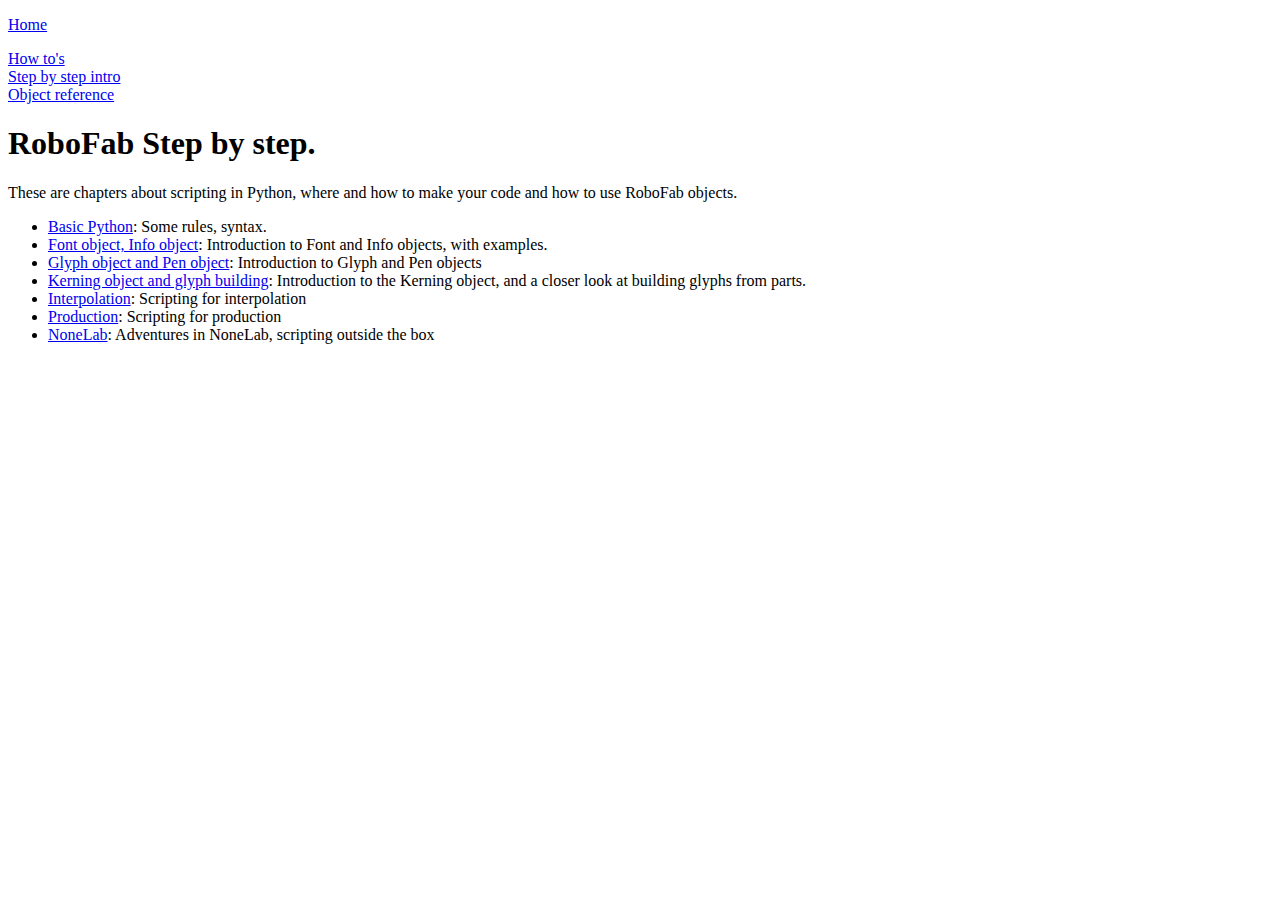
==== index.html @ eac1466f "Initial commit of these files that were part of the Robothon 09 introduction to robofab. It might be" ====
<!DOCTYPE html PUBLIC "-//W3C//DTD XHTML 1.0 Transitional//EN"
"http://www.w3.org/TR/xhtml1/DTD/xhtml1-transitional.dtd"><html xmlns="http://www.w3.org/1999/xhtml"><head><meta http-equiv="Content-Type" content="text/html; charset=utf-8" /><title>
RoboFab: Step by step.
</title>
<link href="../default.css" type="text/css" rel="stylesheet" />
<link href='https://fonts.googleapis.com/css?family=Source+Sans+Pro:400,700' rel='stylesheet' type='text/css'>
</head><body>
<div class="leftcontent">
<p class="menu">
	<a href="../index.html">
		Home
	</a>
	
	
</p>
<p class="menu">
	<a href="../howto/index.html">
		How to's
	</a>
	<br />
	<span class="selected"><a href="index.html">
		Step by step intro
	</a></span>
	<br />
	<a href="../objects/index.html">
		Object reference
	</a>
</p>
</div>
<div class="content">
<h1>
RoboFab Step by step.
</h1>
<p>
	These are chapters about scripting in Python, where and how to make your code and how to use RoboFab objects.
	
	<ul class="bonbon_locallink">
<li><a href="basic.html">Basic Python</a>: Some rules, syntax.</li>
<li>
<a href="robofab_session1.html">Font object, Info object</a>: Introduction to Font and Info objects, with examples.</li>
<li>
<a href="robofab_session2.html">Glyph object and Pen object</a>: Introduction to Glyph and Pen objects</li>
<li>
<a href="robofab_session3.html">Kerning object and glyph building</a>: Introduction to the Kerning object, and a closer look at building glyphs from parts.</li>
<li>
<a href="robofab_session5.html">Interpolation</a>: Scripting for interpolation</li>
<li>
<a href="robofab_session6.html">Production</a>: Scripting for production</li>
<li>
<a href="robofab_session4.html">NoneLab</a>: Adventures in NoneLab, scripting outside the box</li></ul>
</p>
</div>
</body></html>
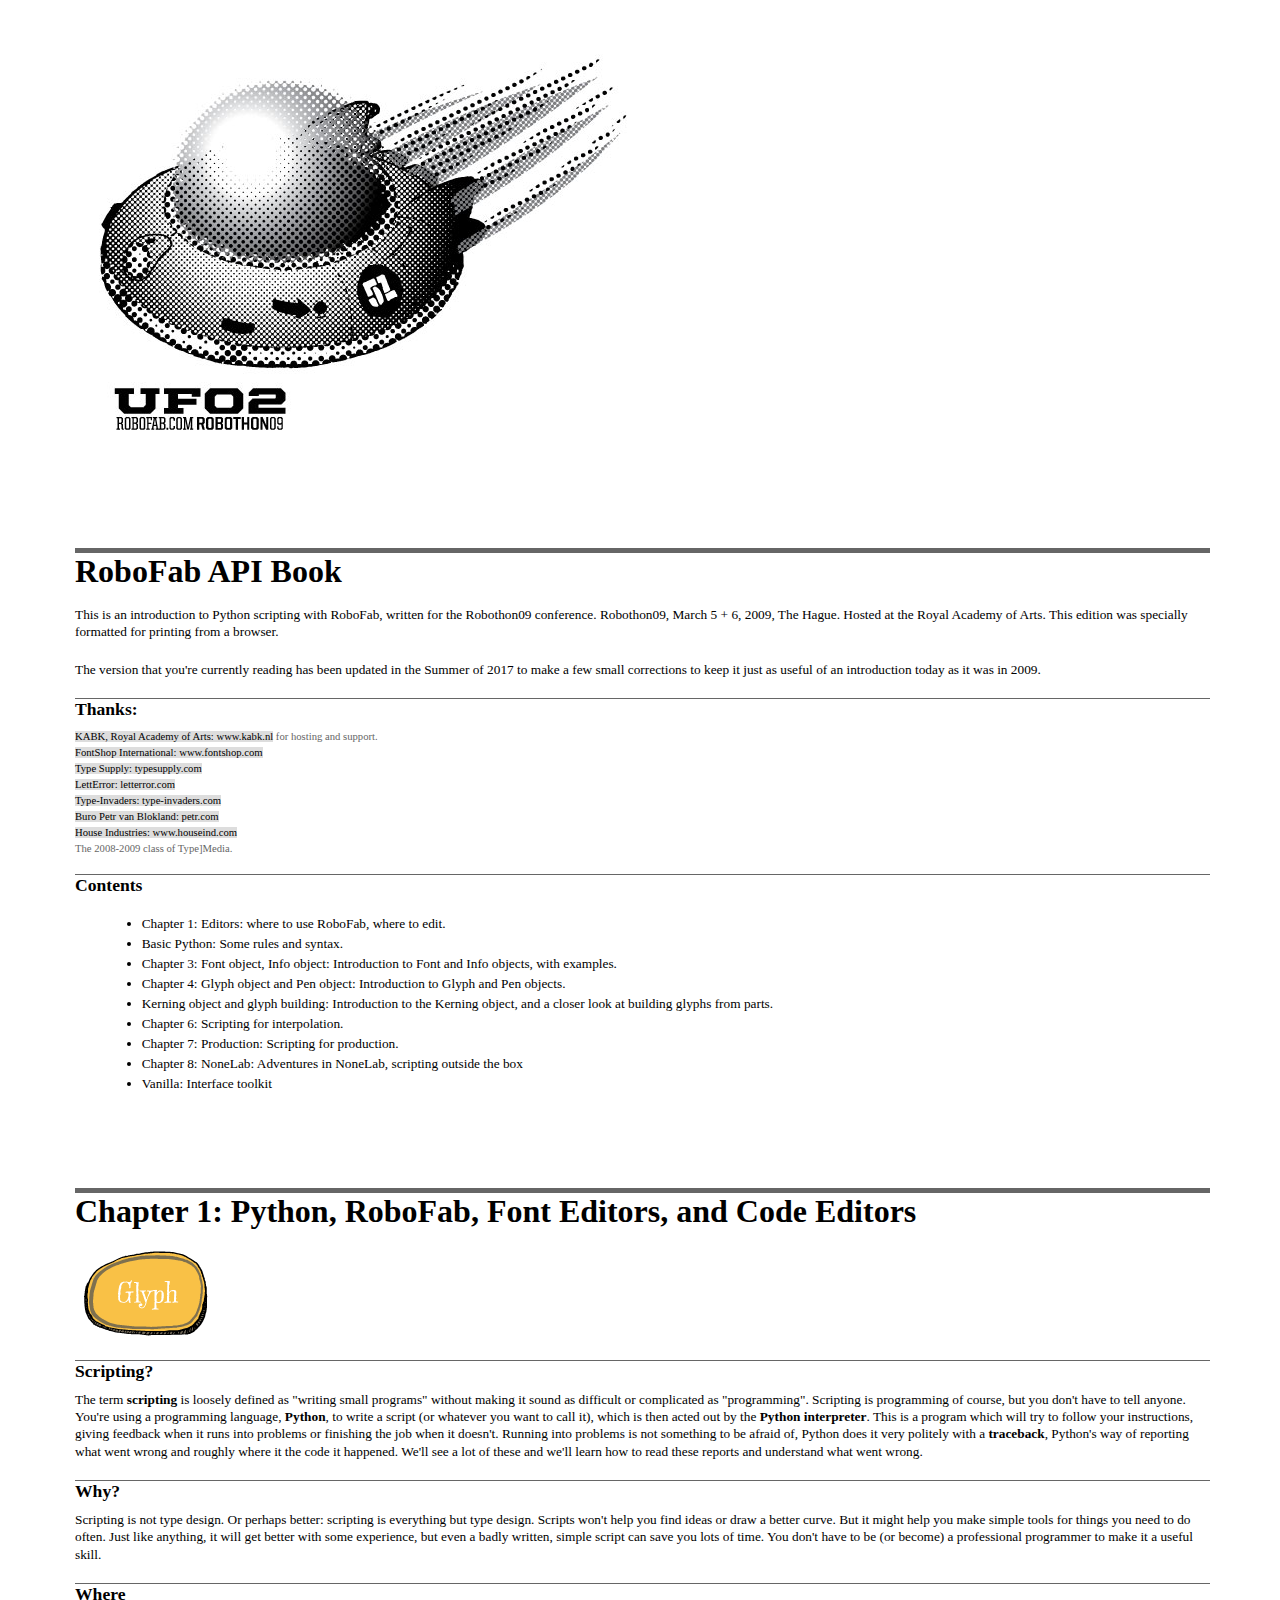
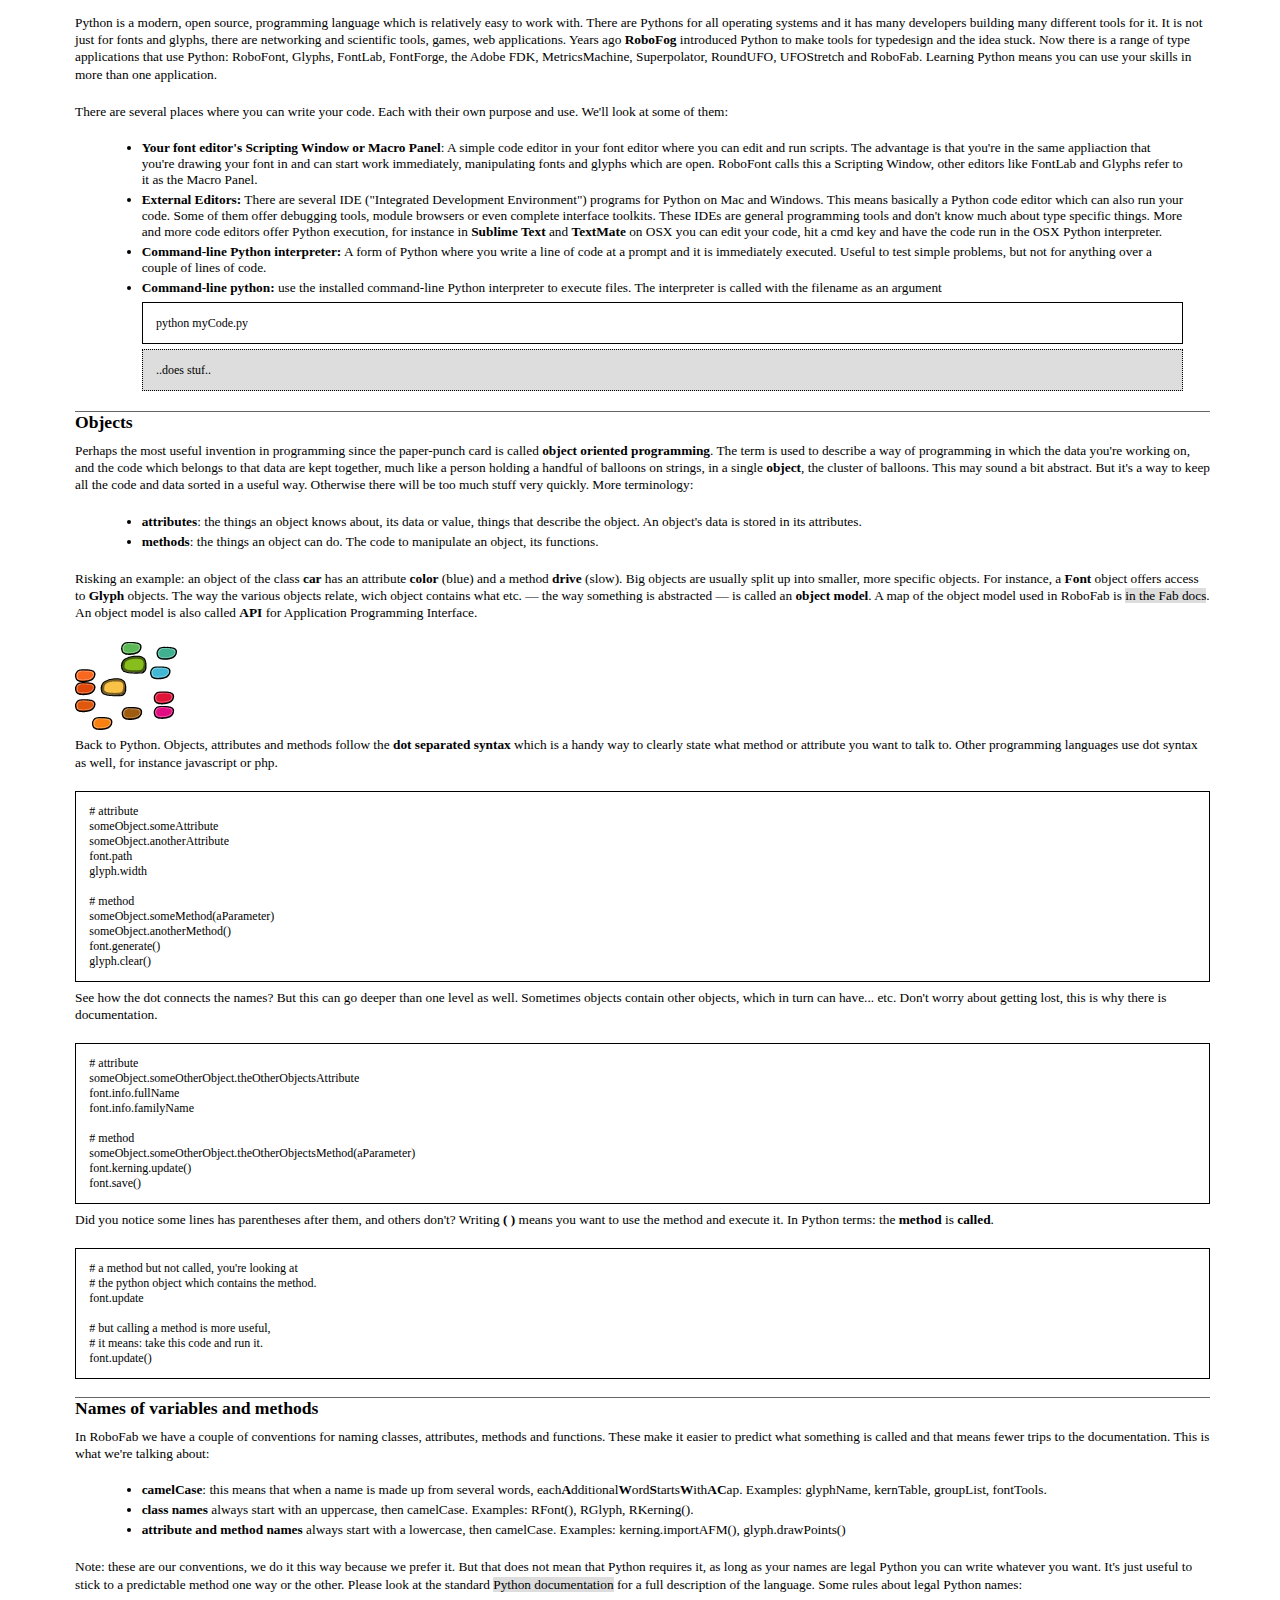
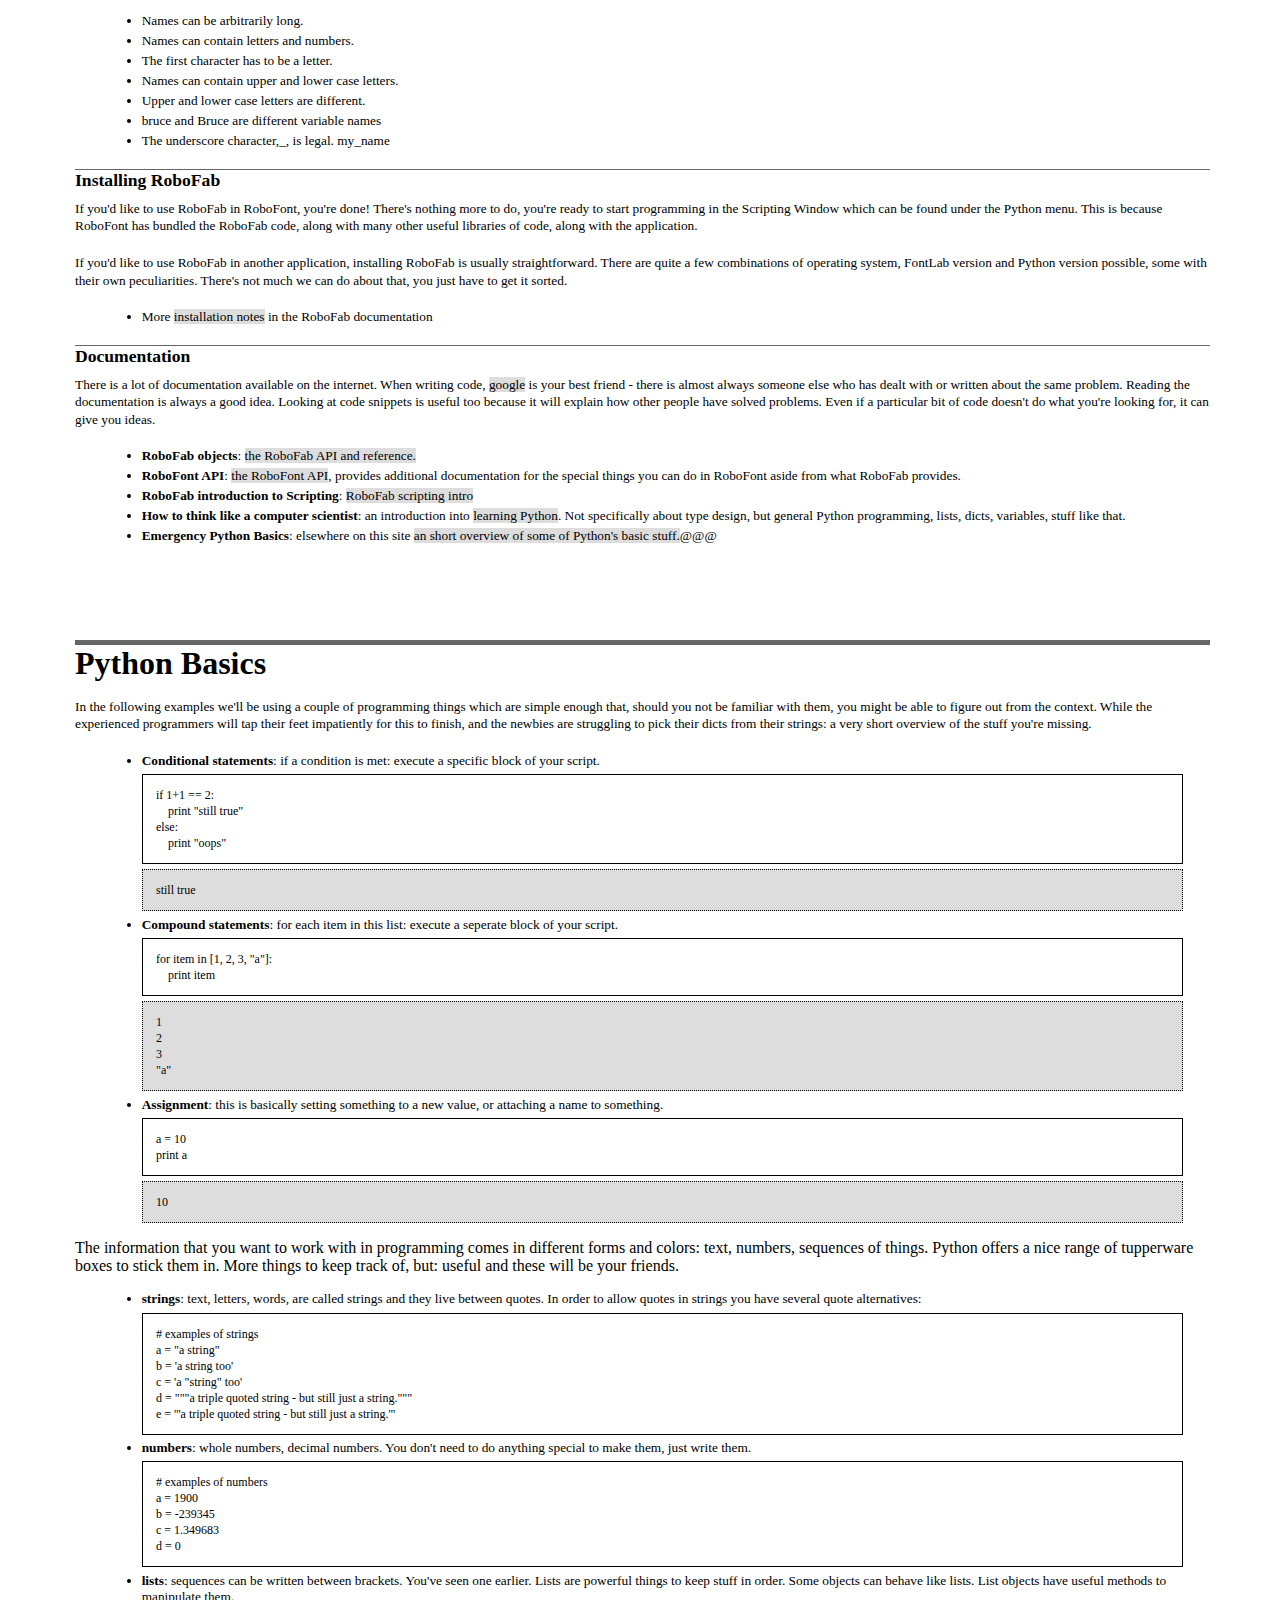
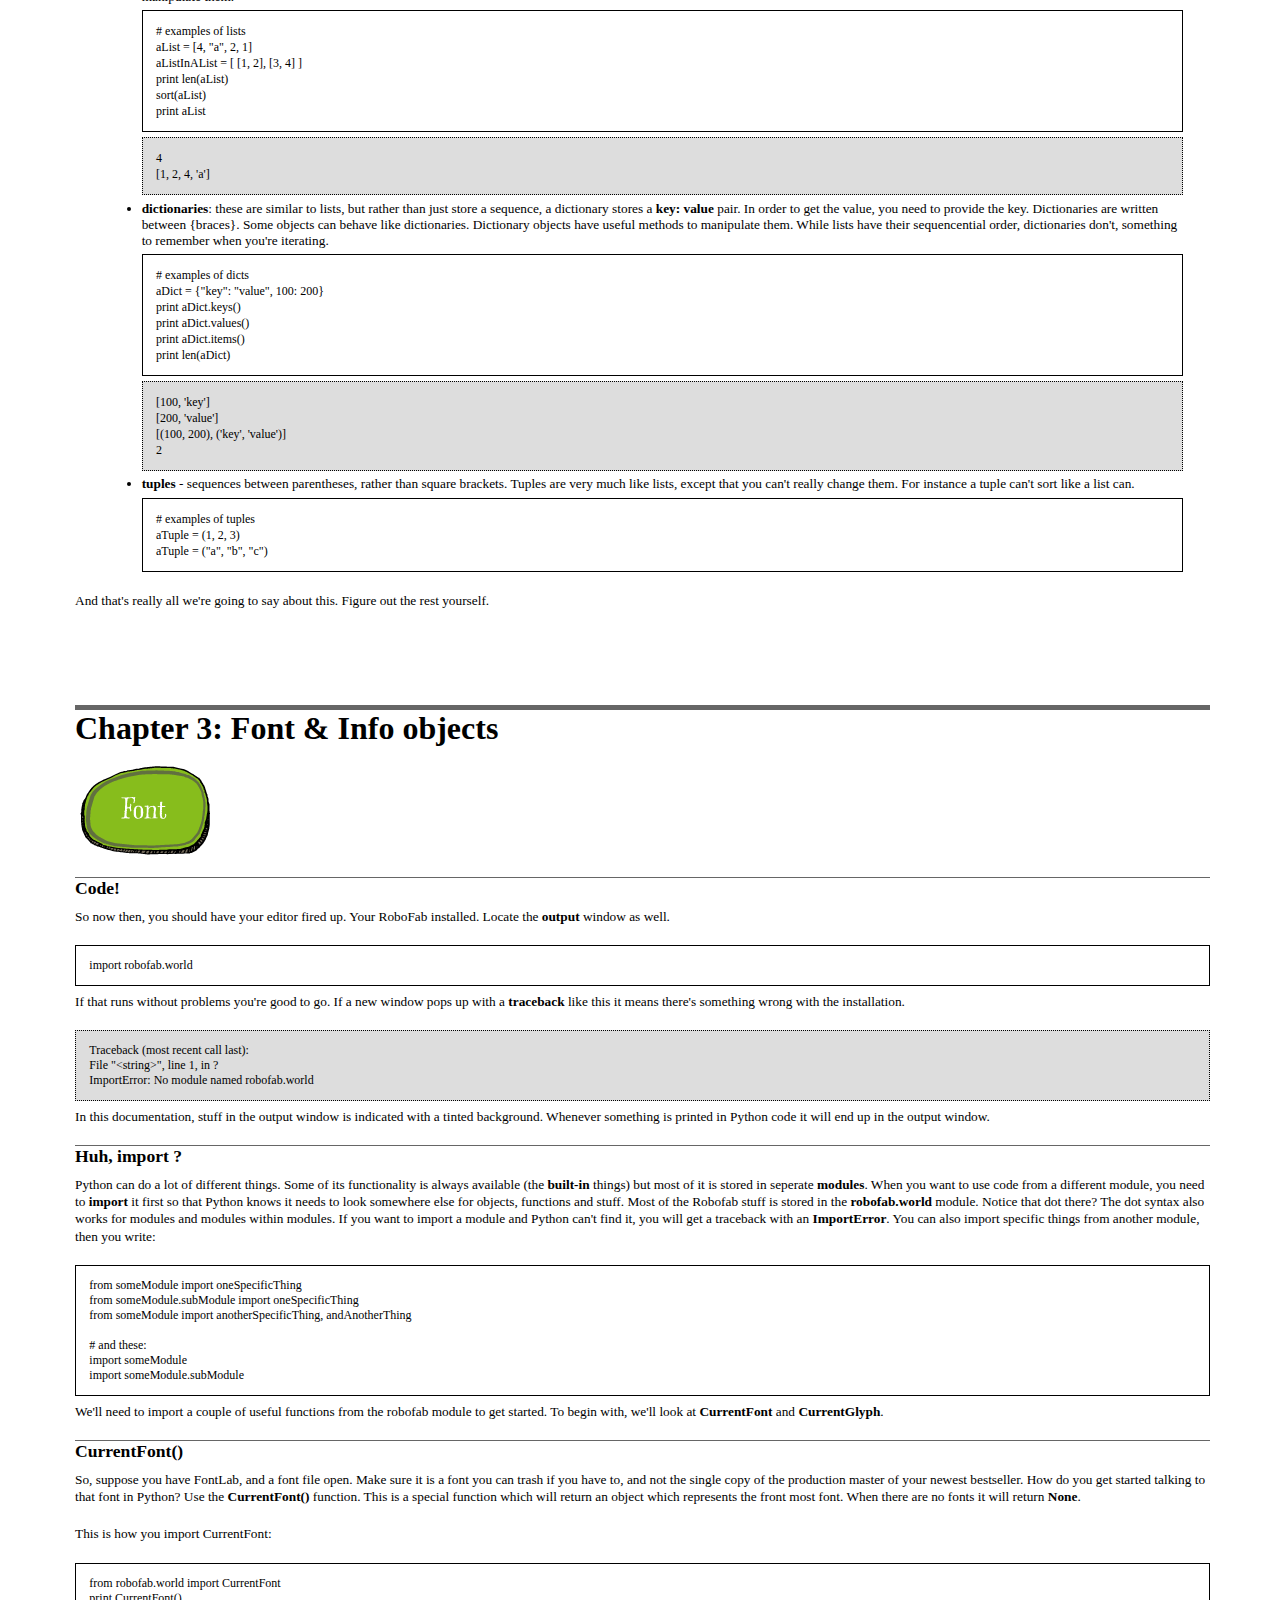
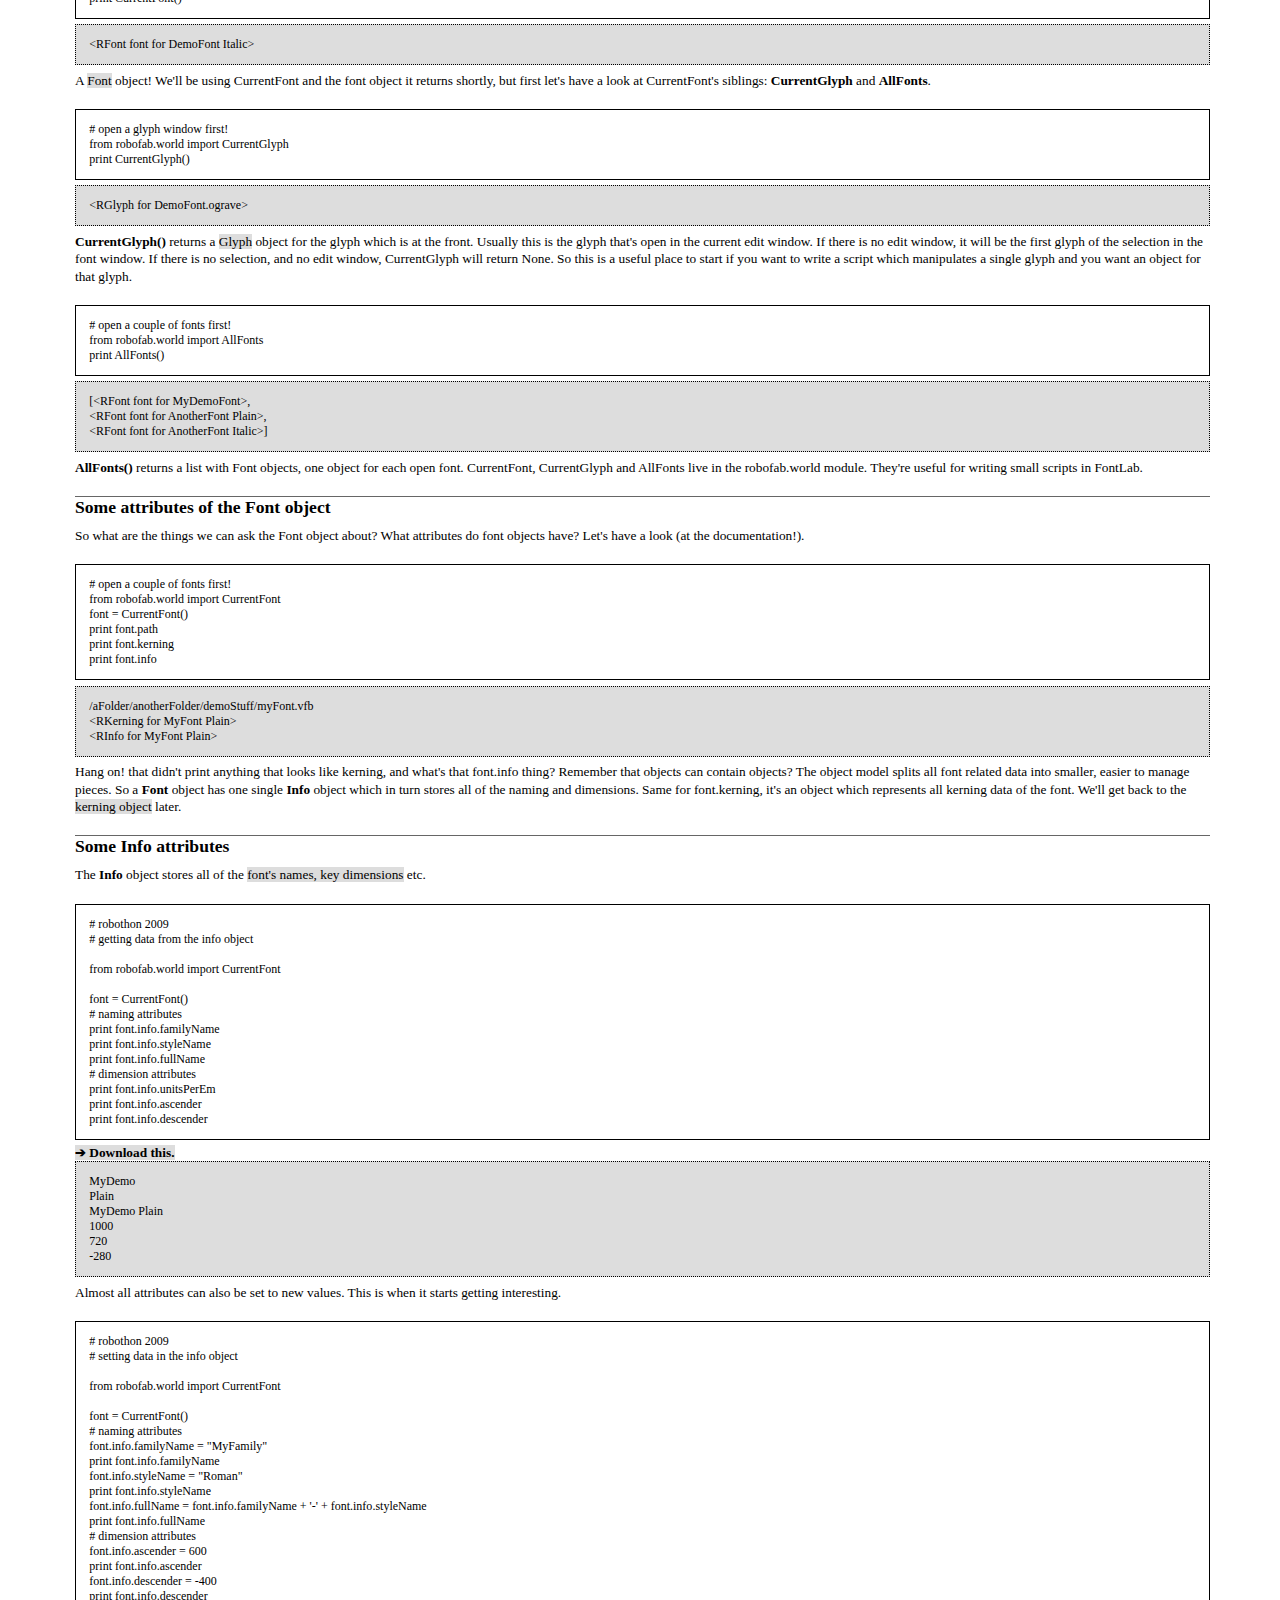
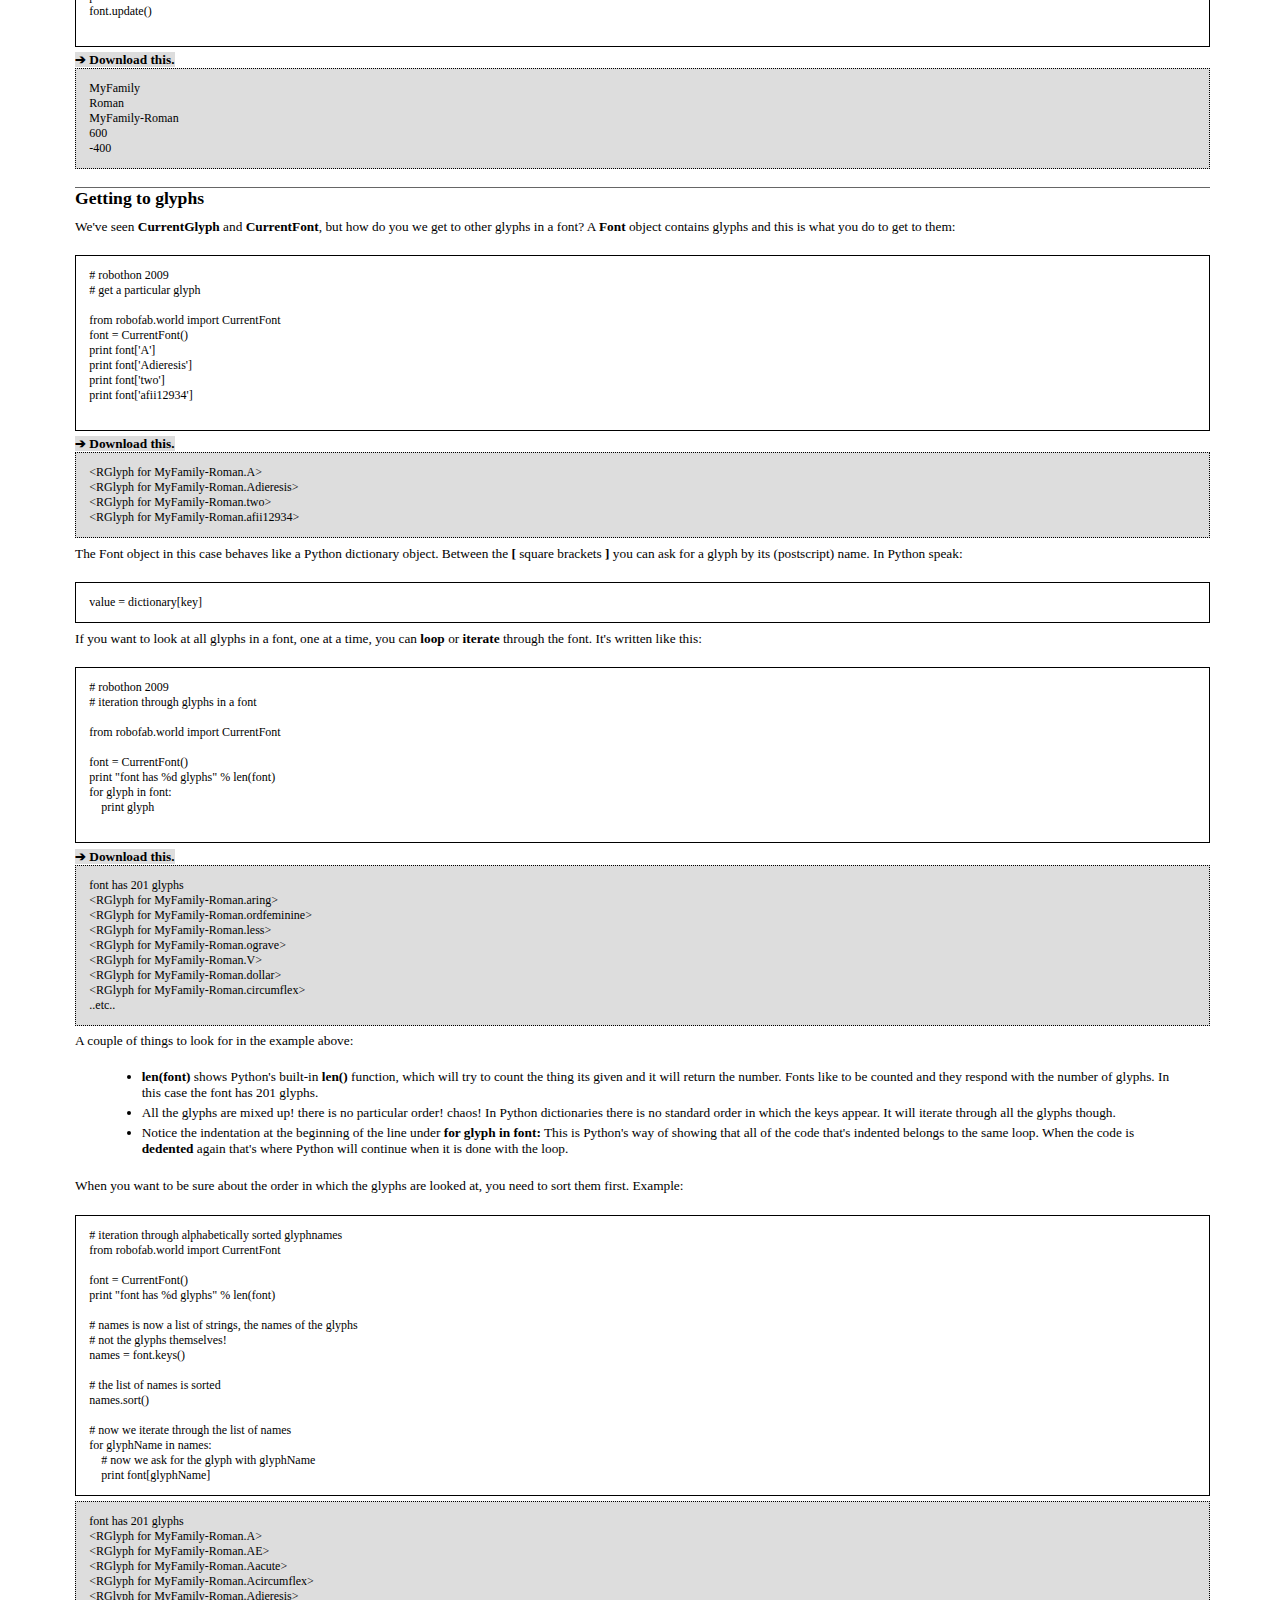
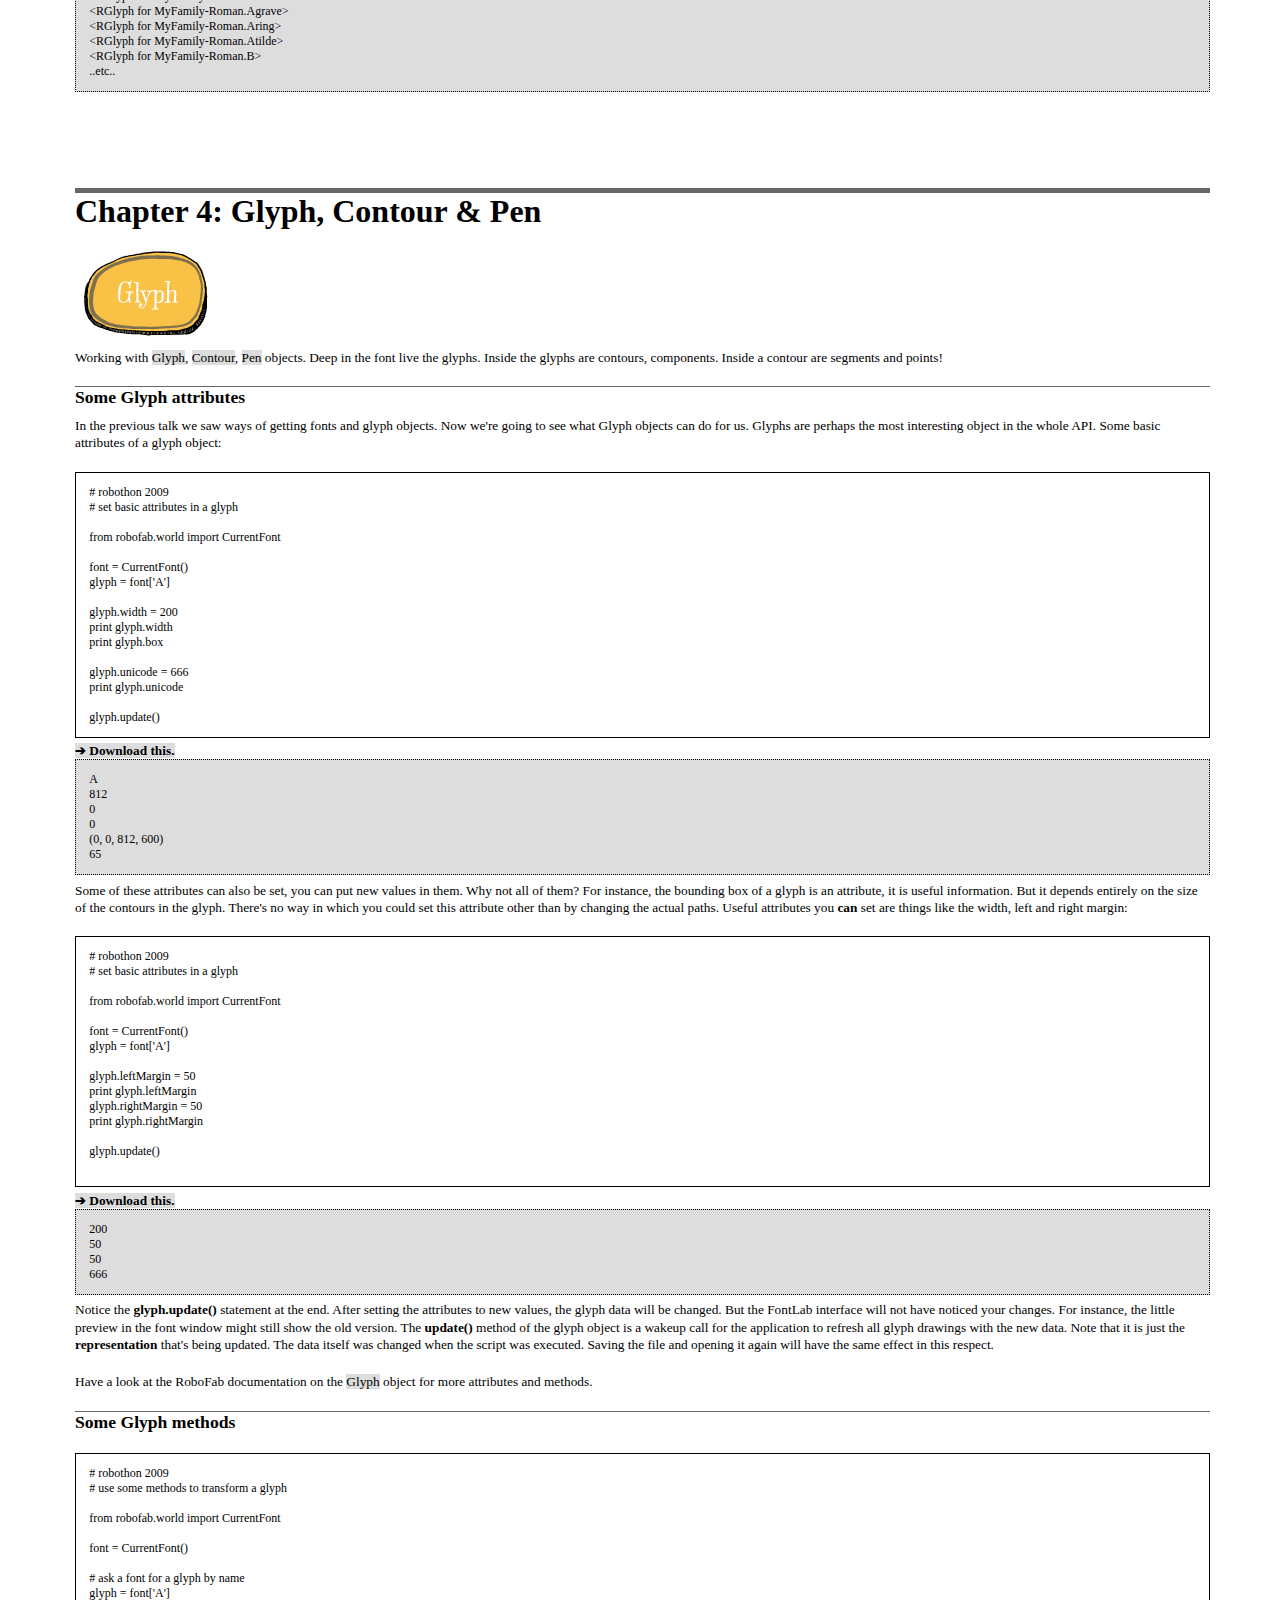
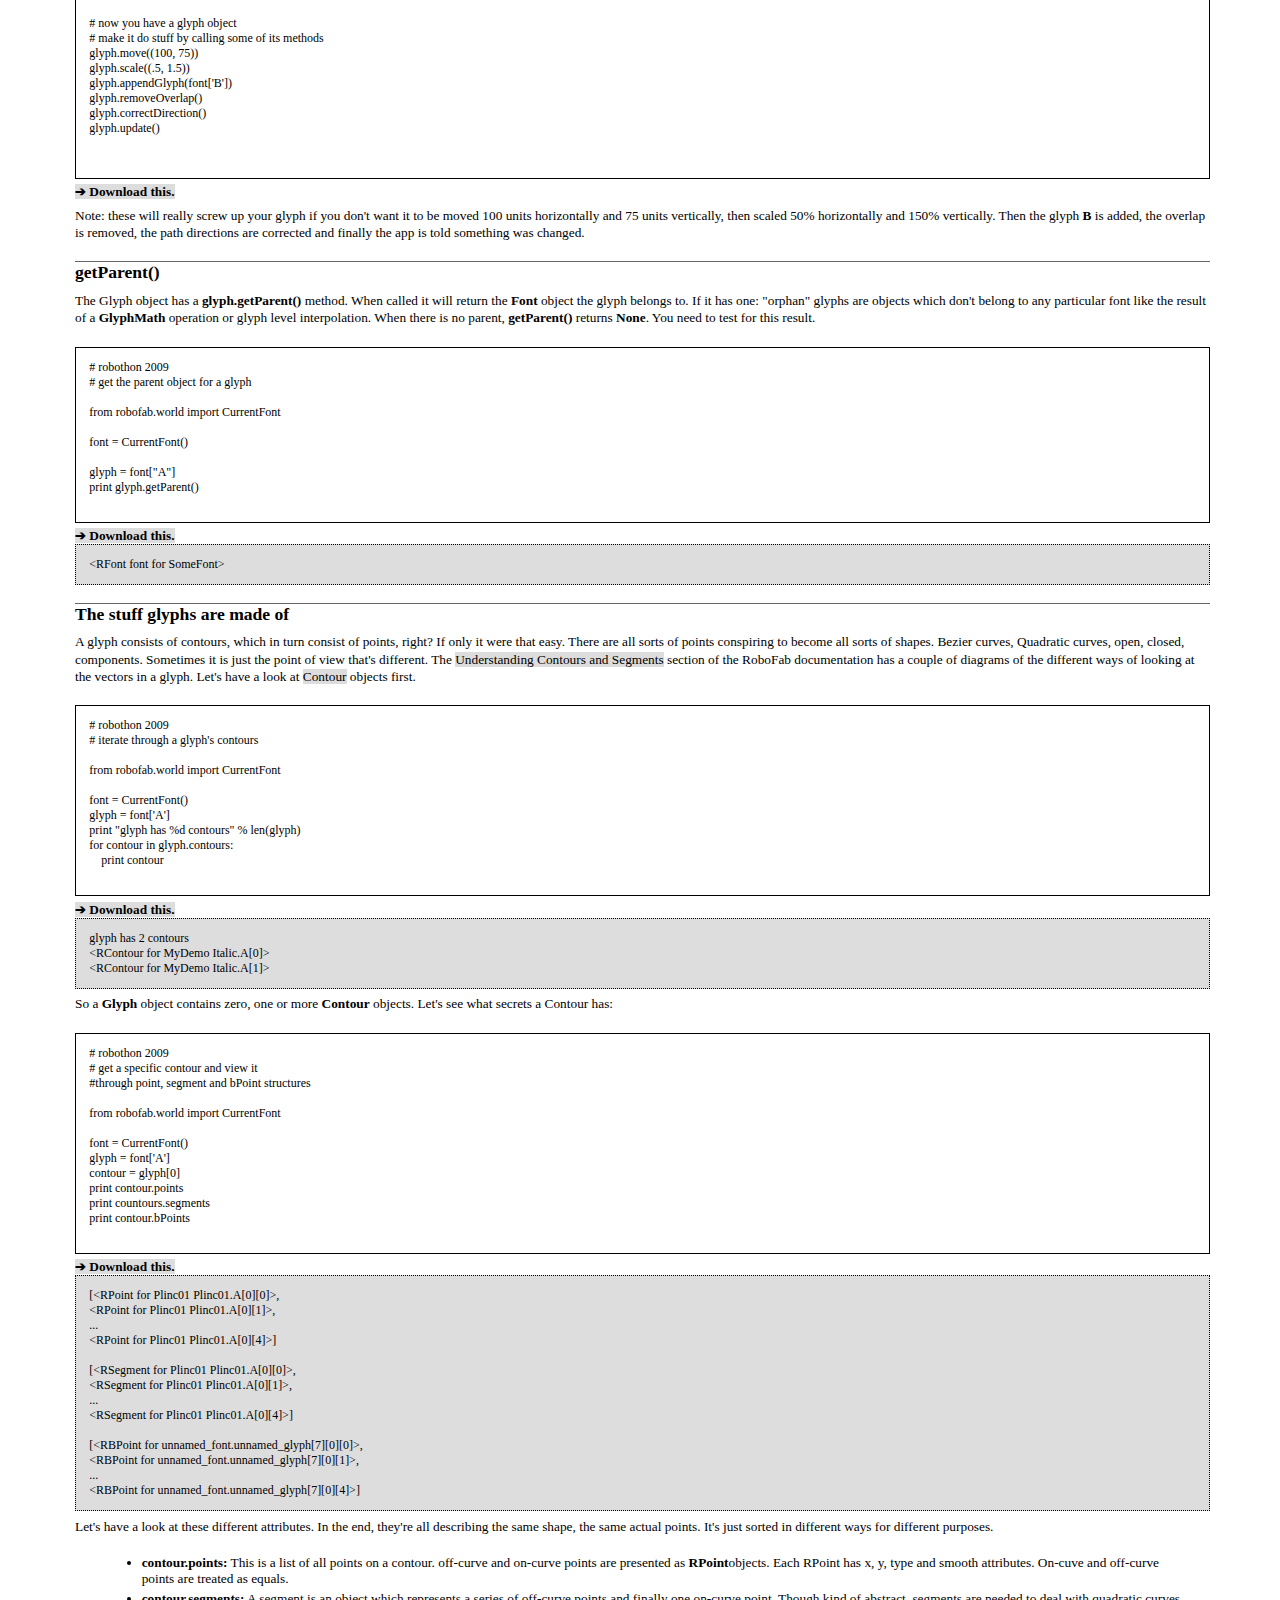
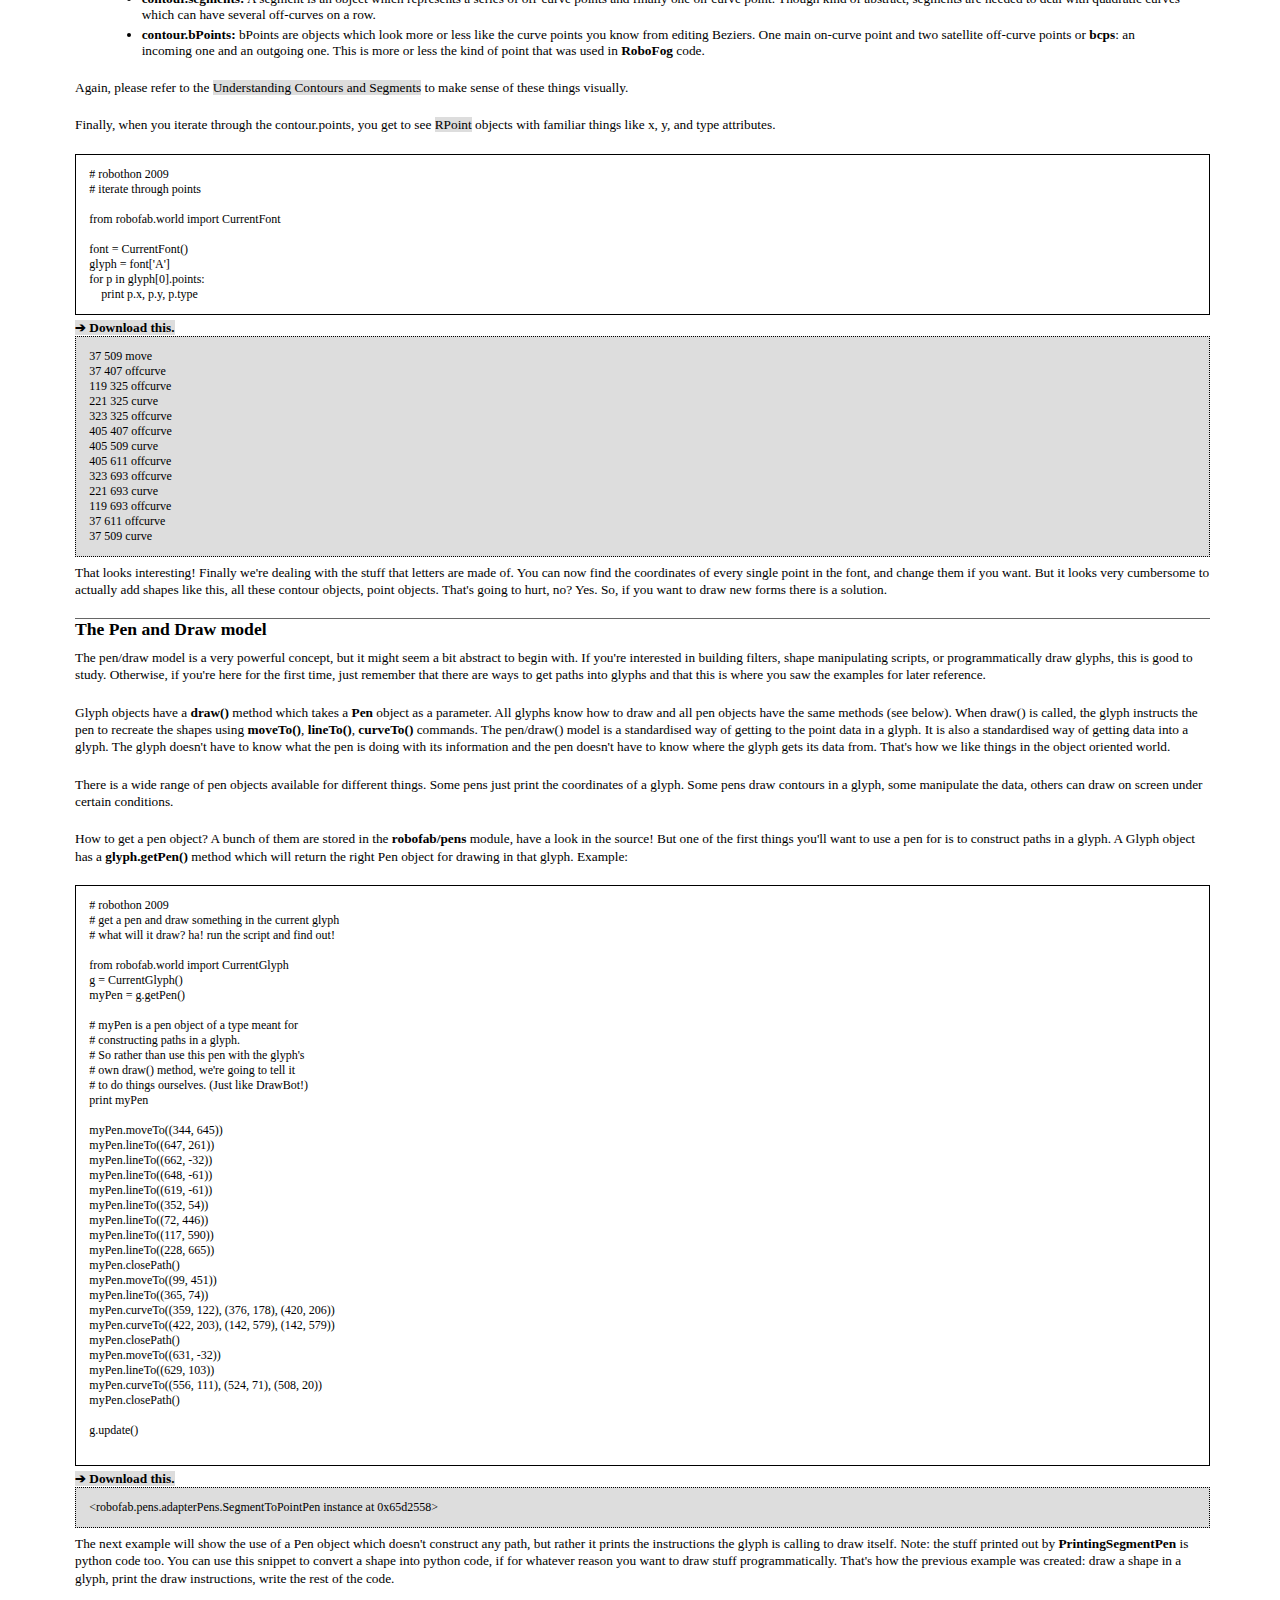
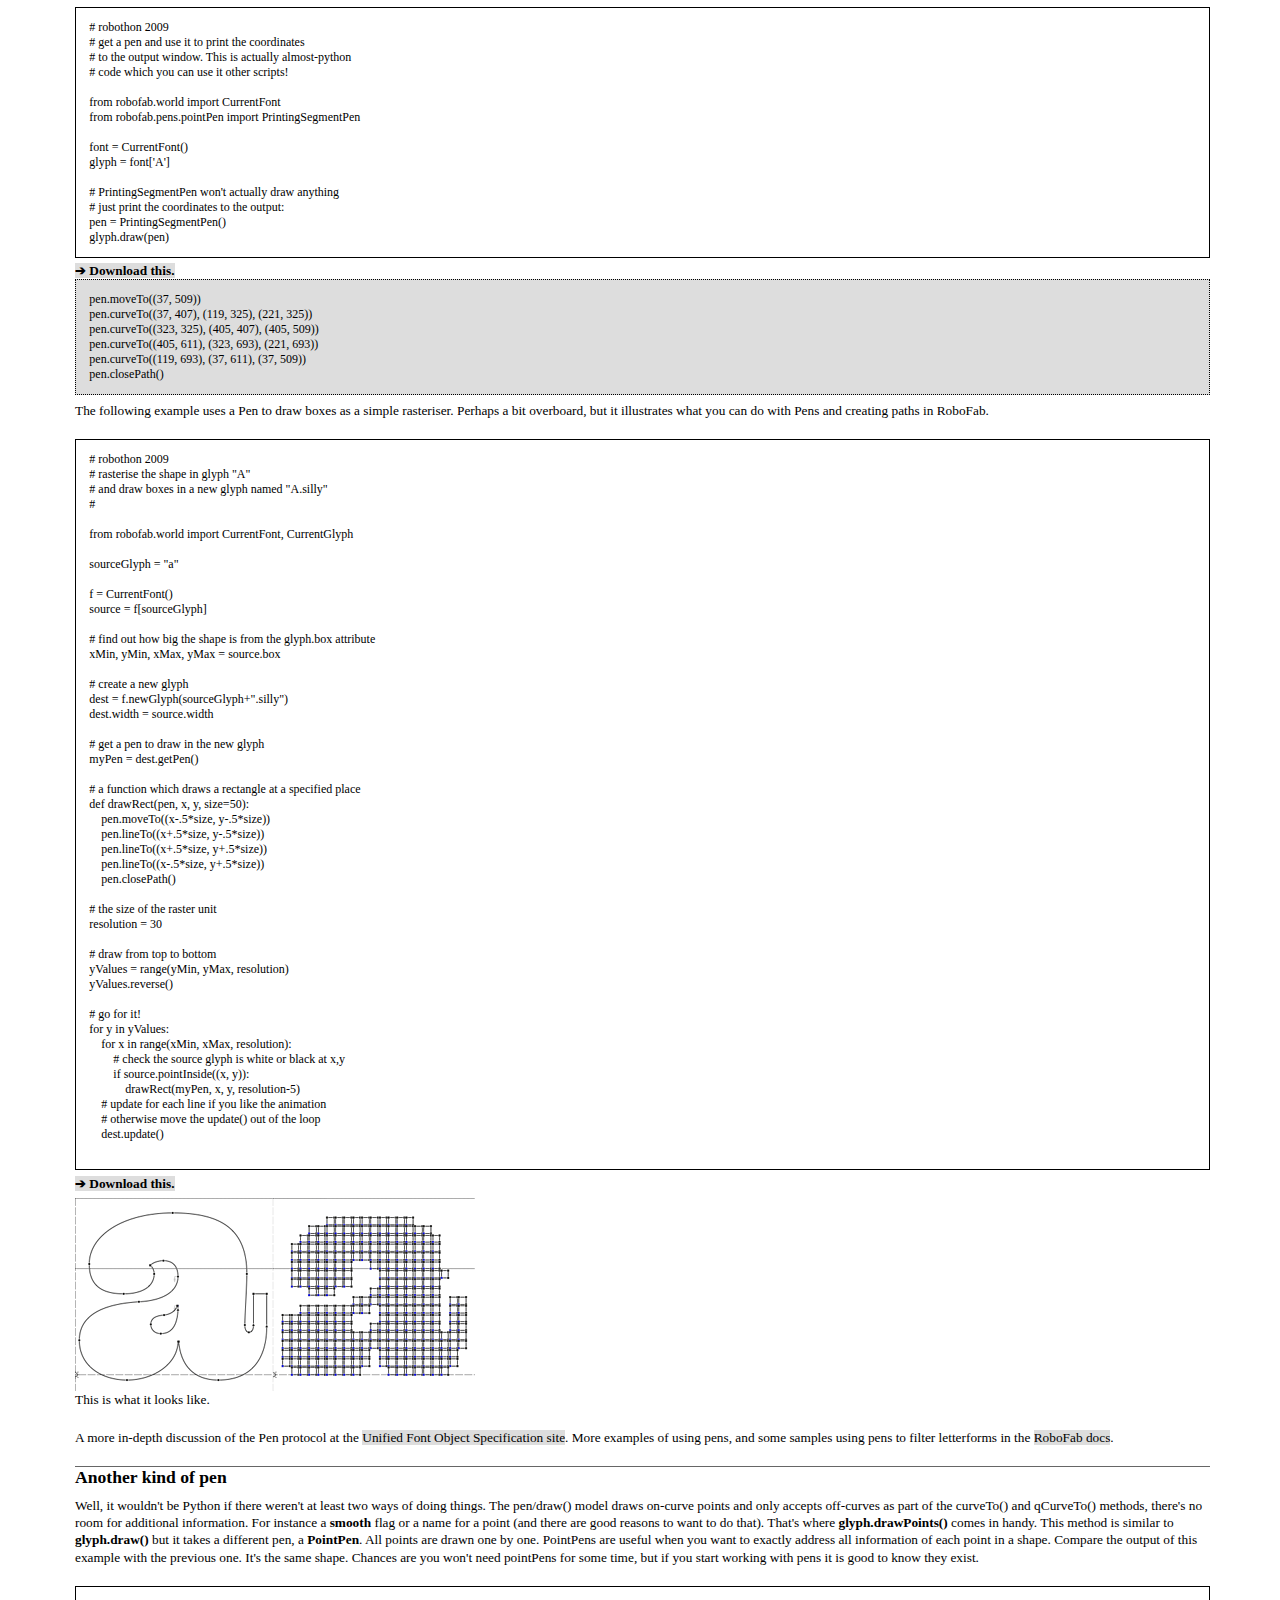
==== commit 89a67d24: "Removing the individual documentation pages, and taking a first pass at making small updates to the " ====
--- a/index.html
+++ b/index.html
@@ -1,53 +1,1975 @@
 <!DOCTYPE html PUBLIC "-//W3C//DTD XHTML 1.0 Transitional//EN"
-"http://www.w3.org/TR/xhtml1/DTD/xhtml1-transitional.dtd"><html xmlns="http://www.w3.org/1999/xhtml"><head><meta http-equiv="Content-Type" content="text/html; charset=utf-8" /><title>
-RoboFab: Step by step.
-</title>
-<link href="../default.css" type="text/css" rel="stylesheet" />
-<link href='https://fonts.googleapis.com/css?family=Source+Sans+Pro:400,700' rel='stylesheet' type='text/css'>
+	"http://www.w3.org/TR/xhtml1/DTD/xhtml1-transitional.dtd"><html xmlns="http://www.w3.org/1999/xhtml"><head><meta http-equiv="Content-Type" content="text/html; charset=utf-8" /><title>
+ 		RoboThonPrintable Matter 
+ 	</title>
+<link href="./css/print.css" type="text/css" rel="stylesheet" />
 </head><body>
-<div class="leftcontent">
-<p class="menu">
-	<a href="../index.html">
-		Home
-	</a>
-	
-	
-</p>
-<p class="menu">
-	<a href="../howto/index.html">
-		How to's
-	</a>
-	<br />
-	<span class="selected"><a href="index.html">
-		Step by step intro
-	</a></span>
-	<br />
-	<a href="../objects/index.html">
-		Object reference
-	</a>
-</p>
-</div>
-<div class="content">
+	
+	
+
+	
+
+	
+	
+	
+	
+
+	<div class="content">
+
+
+		<img src="./img/UFO_print.jpg" alt="robothon09 logo" />
+
+
+
+
+<h1>RoboFab API Book</h1>
+<p>
+This is an introduction to Python scripting with RoboFab, written for the Robothon09 conference. Robothon09, March 5 + 6, 2009, The Hague. Hosted at the Royal Academy of Arts. This edition was specially formatted for printing from a browser.</p>
+
+<p>The version that you're currently reading has been updated in the Summer of 2017 to make a few small corrections to keep it just as useful of an introduction today as it was in 2009.
+</p>
+
+<h2>Thanks:</h2>
+	<p class="small">
+	<a href="http://www.kabk.nl" target="new" title="Koninklijke Academie van Kunsten">KABK, Royal Academy of Arts: www.kabk.nl</a> for hosting and support.
+	<br /><a href="http://www.fontshop.com" target="new" title="FontShop International">FontShop International: www.fontshop.com</a>
+	<br /><a href="http://typesupply.com" target="new" title="Type Supply">Type Supply: typesupply.com</a>
+	<br /><a href="http://letterror.com" target="new" title="LettError">LettError: letterror.com</a>
+	<br /><a href="http://type-invaders.com/" target="new" title="Type-Invaders">Type-Invaders: type-invaders.com</a>
+	<br /><a href="http://xml.petr.com/" target="new" title="Buro Petr van Blokland + Claudia Mens">Buro Petr van Blokland: petr.com</a>
+	<br /><a href="http://www.houseind.com" target="new" title="House Industries">House Industries: www.houseind.com</a>
+
+	<br />The 2008-2009 class of Type]Media.
+
+
+</p>
+
+
+<h2>Contents</h2>
+<p>
+<ul>
+
+<li>Chapter 1: Editors: where to use RoboFab, where to edit.
+</li>
+
+<li>Basic Python: Some rules and syntax.
+</li>
+
+<li>Chapter 3: Font object, Info object: Introduction to Font and Info objects, with examples.
+</li>
+
+<li>Chapter 4: Glyph object and Pen object: Introduction to Glyph and Pen objects.
+</li>
+
+<li>Kerning object and glyph building: Introduction to the Kerning object, and a closer look at building glyphs from parts.
+</li>
+
+<li>Chapter 6: Scripting for interpolation.
+</li>
+
+<li>Chapter 7: Production: Scripting for production.
+</li>
+
+<li>Chapter 8: NoneLab: Adventures in NoneLab, scripting outside the box
+</li>
+
+<li>Vanilla: Interface toolkit
+</li>
+
+
+</ul>
+</p>
+
+
+
+	
+	
+
+	
+
+		<h1>
+			Chapter 1: Python, RoboFab, Font Editors, and Code Editors
+		</h1>
+		
+		
+				<img src="./img/ondrawmodel_17.gif" width="140" height="96" />
+
+
+	<h2>Scripting?</h2>
+
+		
+		<p>
+The term <strong>scripting</strong> is loosely defined as "writing small programs" without making it sound as difficult or complicated as "programming". Scripting is programming of course, but you don't have to tell anyone. You're using a programming language, <strong>Python</strong>, to write a script (or whatever you want to call it), which is then acted out by the <strong>Python interpreter</strong>. This is a program which will try to follow your instructions, giving feedback when it runs into problems or finishing the job when it doesn't. Running into problems is not something to be afraid of, Python does it very politely with a <strong>traceback</strong>, Python's way of reporting what went wrong and roughly where it the code it happened. We'll see a lot of these and we'll learn how to read these reports and understand what went wrong.
+		</p>
+	
+	<h2>Why?</h2>
+	
+	<p>
+Scripting is not type design. Or perhaps better: scripting is everything but type design. Scripts won't help you find ideas or draw a better curve. But it might help you make simple tools for things you need to do often. Just like anything, it will get better with some experience, but even a badly written, simple script can save you lots of time. You don't have to be (or become) a professional programmer to make it a useful skill.
+
+	</p>	
+
+
+
+	<h2>Where</h2>
+	
+	<p>
+	Python is a modern, open source, programming language which is relatively easy to work with. There are Pythons for all operating systems and it has many developers building many different tools for it. It is not just for fonts and glyphs, there are networking and scientific tools, games, web applications. Years ago <strong>RoboFog</strong> introduced Python to make tools for typedesign and the idea stuck. Now there is a range of type applications that use Python: RoboFont, Glyphs, FontLab, FontForge, the Adobe FDK, MetricsMachine, Superpolator, RoundUFO, UFOStretch and RoboFab. Learning Python means you can use your skills in more than one application.
+	</p>	
+	
+	
+	<p>
+There are several places where you can write your code.  Each with their own purpose and use. We'll look at some of them:
+
+<ul>
+
+<li><strong>Your font editor's Scripting Window or Macro Panel</strong>: A simple code editor in your font editor where you can edit and run scripts. The advantage is that you're in the same appliaction that you're drawing your font in and can start work immediately, manipulating fonts and glyphs which are open. RoboFont calls this a Scripting Window, other editors like FontLab and Glyphs refer to it as the Macro Panel.</li>
+
+<li><strong>External Editors:</strong> There are several IDE ("Integrated Development Environment") programs for Python on Mac and Windows. This means basically a Python code editor which can also run your code. Some of them offer debugging tools, module browsers or even complete interface toolkits. These IDEs are general programming tools and don't know much about type specific things. More and more code editors offer Python execution, for instance in <strong>Sublime Text</strong> and <strong>TextMate</strong> on OSX you can edit your code, hit a cmd key and have the code run in the OSX Python interpreter.</li>
+
+<li><strong>Command-line Python interpreter:</strong> A form of Python where you write a line of code at a prompt and it is immediately executed. Useful to test simple problems, but not for anything over a couple of lines of code.</li>
+
+<li><strong>Command-line python:</strong> use the installed command-line Python interpreter to execute files. The interpreter is called with the filename as an argument
+
+<div class="pythonsource"><pre><span class="py_key">python</span> <span class="py_key">myCode</span>.<span class="py_key">py</span></pre></div>
+<div class="pythonoutput"><pre>..<span class="py_key">does</span> <span class="py_key">stuf</span>..</pre></div>
+
+</li>
+
+</ul>
+
+
+	</p>	
+
+
+
+<h2>Objects</h2>
+<p>
+Perhaps the most useful invention in programming since the paper-punch card is called <strong>object oriented programming</strong>. The term is used to describe a way of programming in which the data you're working on, and the code which belongs to that data are kept together, much like a person holding a handful of balloons on strings, in a single <strong>object</strong>, the cluster of balloons. This may sound a bit abstract. But it's a way to keep all the code and data sorted in a useful way. Otherwise there will be too much stuff very quickly. More terminology: 
+
+<ul>
+
+<li><strong>attributes</strong>: the things an object knows about, its data or value, things that describe the object. An object's data is stored in its attributes.</li>
+
+<li><strong>methods</strong>: the things an object can do. The code to manipulate an object, its functions.</li>
+
+</ul>
+</p>
+
+<p>
+Risking an example: an object of the class <strong>car</strong> has an attribute <strong>color</strong> (blue) and a method <strong>drive</strong> (slow). Big objects are usually split up into smaller, more specific objects. For instance, a <strong>Font</strong> object offers access to <strong>Glyph</strong> objects. The way the various objects relate, wich object contains what etc. — the way something is abstracted — is called an <strong>object model</strong>. A map of the object model used in RoboFab is <a href="http://www.robofab.com/objects/model.html" class="reference" target="new">in the Fab docs</a>. An object model is also called <strong>API</strong> for Application Programming Interface.
+
+
+
+</p>
+
+<img src="./img/logo.gif" alt="" border="0" width="102" height="88" />
+
+<p>
+Back to Python. Objects, attributes and methods follow the <strong>dot separated syntax</strong> which is a handy way to clearly state what method or attribute you want to talk to. Other programming languages use dot syntax as well, for instance javascript or php.
+</p>
+
+<div class="pythonsource"><pre># attribute<br><span class="py_key">someObject</span>.<span class="py_key">someAttribute</span><br><span class="py_key">someObject</span>.<span class="py_key">anotherAttribute</span><br><span class="py_key">font</span>.<span class="py_key">path</span><br><span class="py_key">glyph</span>.<span class="py_key">width</span><br> <br># method<br><span class="py_key">someObject</span>.<span class="py_key">someMethod</span>(<span class="py_key">aParameter</span>)<br><span class="py_key">someObject</span>.<span class="py_key">anotherMethod</span>()<br><span class="py_key">font</span>.<span class="py_key">generate</span>()<br><span class="py_key">glyph</span>.<span class="py_key">clear</span>()</pre></div>
+
+<p>
+See how the dot connects the names? But this can go deeper than one level as well. Sometimes objects contain other objects, which in turn can have... etc. Don't worry about getting lost, this is why there is documentation.
+</p>
+
+<div class="pythonsource"><pre># attribute<br><span class="py_key">someObject</span>.<span class="py_key">someOtherObject</span>.<span class="py_key">theOtherObjectsAttribute</span><br><span class="py_key">font</span>.<span class="py_key">info</span>.<span class="py_key">fullName</span><br><span class="py_key">font</span>.<span class="py_key">info</span>.<span class="py_key">familyName</span><br> <br># method<br><span class="py_key">someObject</span>.<span class="py_key">someOtherObject</span>.<span class="py_key">theOtherObjectsMethod</span>(<span class="py_key">aParameter</span>)<br><span class="py_key">font</span>.<span class="py_key">kerning</span>.<span class="py_key">update</span>()<br><span class="py_key">font</span>.<span class="py_key">save</span>()</pre></div>
+
+<p>
+Did you notice some lines has parentheses after them, and others don't? Writing <strong>( )</strong> means you want to use the method and execute it. In Python terms: the <strong>method</strong> is <strong>called</strong>.
+</p>
+
+<div class="pythonsource"><pre># a method but not called, you're looking at<br># the python object which contains the method.<br><span class="py_key">font</span>.<span class="py_key">update</span><br> <br># but calling a method is more useful,<br># it means: take this code and run it.<br><span class="py_key">font</span>.<span class="py_key">update</span>()</pre></div>
+
+
+<h2>Names of variables and methods</h2>
+<p>
+In RoboFab we have a couple of conventions for naming classes, attributes, methods and functions. These make it easier to predict what something is called and that means fewer trips to the documentation. This is what we're talking about:
+
+<ul>
+<li><strong>camelCase</strong>: this means that when a name is made up from several words, each<strong>A</strong>dditional<strong>W</strong>ord<strong>S</strong>tarts<strong>W</strong>ith<strong>AC</strong>ap. Examples: glyphName, kernTable, groupList, fontTools.
+
+</li>
+
+<li><strong>class names</strong> always start with an uppercase, then camelCase. Examples: RFont(), RGlyph, RKerning().
+</li>
+
+<li><strong>attribute and method names</strong> always start with a lowercase, then camelCase. Examples: kerning.importAFM(), glyph.drawPoints()
+</li>
+
+</ul>
+</p>
+
+<p>Note: these are our conventions, we do it this way because we prefer it. But that does not mean that Python requires it, as long as your names are legal Python you can write whatever you want. It's just useful to stick to a predictable method one way or the other. Please look at the standard <a href="http://www.python.org/doc/" class="reference" target="docs">Python documentation</a> for a full description of the language. Some rules about legal Python names:
+
+<ul>
+<li>Names can be arbitrarily long.</li>
+<li>Names can contain letters and numbers.</li>
+<li>The first character has to be a letter.</li>
+<li>Names can contain upper and lower case letters.</li>
+<li>Upper and lower case letters are different.</li>
+<li>bruce and Bruce are different variable names</li>
+<li>The underscore character,_, is legal. my_name</li>
+
+</ul>
+
+
+
+</p>
+
+
+<h2>Installing RoboFab</h2>
+<p>
+If you'd like to use RoboFab in RoboFont, you're done! There's nothing more to do, you're ready to start programming in the Scripting Window which can be found under the Python menu. This is because RoboFont has bundled the RoboFab code, along with many other useful libraries of code, along with the application.</p>
+    
+<p>If you'd like to use RoboFab in another application, installing RoboFab is usually straightforward. There are quite a few combinations of operating system, FontLab version and Python version possible, some with their own peculiarities. There's not much we can do about that, you just have to get it sorted.
+
+
+<ul>
+
+<li>
+More <a href="http://robofab.com/install.html" class="reference" target="docs">installation notes</a> in the RoboFab documentation
+</li>
+
+</ul>
+
+</p>
+
+
+<h2>Documentation</h2>
+
+<p>
+
+There is a lot of documentation available on the internet. When writing code, <a href="https://www.google.com/search?rls=en&site=webhp&source=hp&q=python+robofab" target="docs">google</a> is your best friend - there is almost always someone else who has dealt with or written about the same problem. Reading the documentation is always a good idea. Looking at code snippets is useful too because it will explain how other people have solved problems. Even if a particular bit of code doesn't do what you're looking for, it can give you ideas.
+
+<ul>
+<li><strong>RoboFab objects</strong>: <a href="http://robofab.com/objects/index.html" class="reference" target="docs">the RoboFab API and reference.</a></li>
+
+<li><strong>RoboFont API</strong>: <a href="http://doc.robofont.com/api/" class="reference" target="docs">the RoboFont API</a>, provides additional documentation for the special things you can do in RoboFont aside from what RoboFab provides.</li>
+
+<li>
+<strong>RoboFab introduction to Scripting</strong>: <a href="http://robofab.com/howto/scripting.html" class="reference" target="docs">RoboFab scripting intro</a>
+</li>
+
+<li><strong>How to think like a computer scientist</strong>: an introduction into <a href="http://openbookproject.net/thinkcs/python/english3e/" class="reference" target="docs">learning Python</a>. Not specifically about type design, but general Python programming, lists, dicts, variables, stuff like that.
+</li>
+
+<li><strong>Emergency Python Basics</strong>: elsewhere on this site <a href="../talks/basic.html" class="reference" target="docs"> an short overview of some of Python's basic stuff.</a>@@@
+</li>
+
+</ul>
+
+</p>
+
+
+
+
+	
+	
+	
+	
+
+
+
+		<h1>
+		Python Basics
+		</h1>
+
+<p>
+In the following examples we'll be using a couple of programming things which are simple enough that, should you not be familiar with them, you might be able to figure out from the context. While the experienced programmers will tap their feet impatiently for this to finish, and the newbies are struggling to pick their dicts from their strings: a very short overview of the stuff you're missing.
+
+<ul>
+<li>
+<strong>Conditional statements</strong>: if a condition is met: execute a specific block of your script.
+
+<div class="pythonsource"><pre><span class="py_res">if</span> <span class="py_num">1</span>+<span class="py_num">1</span> == <span class="py_num">2</span>:<br>&nbsp; &nbsp; <span class="py_res">print</span> <span class="py_str">"still true"</span><br><span class="py_res">else</span>:<br>&nbsp; &nbsp; <span class="py_res">print</span> <span class="py_str">"oops"</span></pre></div>
+
+<div class="pythonoutput"><pre><span class="py_key">still</span> <span class="py_key">true</span></pre></div>
+</li>
+
+
+<li>
+<strong>Compound statements</strong>: for each item in this list: execute a seperate block of your script.
+
+<div class="pythonsource"><pre><span class="py_res">for</span> <span class="py_key">item</span> <span class="py_res">in</span> [<span class="py_num">1</span>, <span class="py_num">2</span>, <span class="py_num">3</span>, <span class="py_str">"a"</span>]:<br>&nbsp; &nbsp; <span class="py_res">print</span> <span class="py_key">item</span></pre></div>
+
+<div class="pythonoutput"><pre><span class="py_num">1</span><br><span class="py_num">2</span><br><span class="py_num">3</span><br><span class="py_str">"a"</span></pre></div>
+
+	
+</li>
+
+<li><strong>Assignment</strong>: this is basically setting something to a new value, or attaching a name to something.
+
+<div class="pythonsource"><pre><span class="py_key">a</span> = <span class="py_num">10</span><br><span class="py_res">print</span> <span class="py_key">a</span></pre></div>
+
+<div class="pythonoutput"><pre><span class="py_num">10</span></pre></div>
+
+</li>
+</ul>
+
+The information that you want to work with in programming comes in different forms and colors: text, numbers, sequences of things. Python offers a nice range of tupperware boxes to stick them in. More things to keep track of, but: useful and these will be your friends.
+
+<ul>
+<li><strong>strings</strong>: text, letters, words, are called strings and they live between quotes. In order to allow quotes in strings you have several quote alternatives:
+
+<div class="pythonsource"><pre># examples of strings<br><span class="py_key">a</span> = <span class="py_str">"a string"</span><br><span class="py_key">b</span> = <span class="py_str">'a string too'</span><br><span class="py_key">c</span> = <span class="py_str">'a "string" too'</span><br><span class="py_key">d</span> = <span class="py_str">"""a triple quoted string - but still just a string."""</span><br><span class="py_key">e</span> = <span class="py_str">'''a triple quoted string - but still just a string.'''</span></pre></div>
+
+</li>
+
+<li><strong>numbers</strong>: whole numbers, decimal numbers. You don't need to do anything special to make them, just write them.
+
+<div class="pythonsource"><pre># examples of numbers<br><span class="py_key">a</span> = <span class="py_num">1900</span><br><span class="py_key">b</span> = -<span class="py_num">239345</span><br><span class="py_key">c</span> = <span class="py_num">1.349683</span><br><span class="py_key">d</span> = <span class="py_num">0</span></pre></div>
+
+</li>
+
+<li><strong>lists</strong>: sequences can be written between brackets. You've seen one earlier. Lists are powerful things to keep stuff in order. Some objects can behave like lists. List objects have useful methods to manipulate them.
+
+
+<div class="pythonsource"><pre># examples of lists<br><span class="py_key">aList</span> = [<span class="py_num">4</span>, <span class="py_str">"a"</span>, <span class="py_num">2</span>, <span class="py_num">1</span>] <br><span class="py_key">aListInAList</span> = [ [<span class="py_num">1</span>, <span class="py_num">2</span>], [<span class="py_num">3</span>, <span class="py_num">4</span>] ]<br><span class="py_res">print</span> <span class="py_key">len</span>(<span class="py_key">aList</span>)<br><span class="py_key">sort</span>(<span class="py_key">aList</span>)<br><span class="py_res">print</span> <span class="py_key">aList</span></pre></div>
+
+<div class="pythonoutput"><pre><span class="py_num">4</span><br>[<span class="py_num">1</span>, <span class="py_num">2</span>, <span class="py_num">4</span>, <span class="py_str">'a'</span>]</pre></div>
+
+</li>
+
+
+<li><strong>dictionaries</strong>: these are similar to lists, but rather than just store a sequence, a dictionary stores a <strong>key: value</strong> pair. In order to get the value, you need to provide the key. Dictionaries are written between {braces}. Some objects can behave like dictionaries. Dictionary objects have useful methods to manipulate them. While lists have their sequencential order, dictionaries don't, something to remember when you're iterating.
+
+
+<div class="pythonsource"><pre># examples of dicts<br><span class="py_key">aDict</span> = {<span class="py_str">"key"</span>: <span class="py_str">"value"</span>, <span class="py_num">100</span>: <span class="py_num">200</span>}<br><span class="py_res">print</span> <span class="py_key">aDict</span>.<span class="py_key">keys</span>()<br><span class="py_res">print</span> <span class="py_key">aDict</span>.<span class="py_key">values</span>()<br><span class="py_res">print</span> <span class="py_key">aDict</span>.<span class="py_key">items</span>()<br><span class="py_res">print</span> <span class="py_key">len</span>(<span class="py_key">aDict</span>)</pre></div>
+
+<div class="pythonoutput"><pre>[<span class="py_num">100</span>, <span class="py_str">'key'</span>]<br>[<span class="py_num">200</span>, <span class="py_str">'value'</span>]<br>[(<span class="py_num">100</span>, <span class="py_num">200</span>), (<span class="py_str">'key'</span>, <span class="py_str">'value'</span>)]<br><span class="py_num">2</span></pre></div>
+
+</li>
+
+
+<li><strong>tuples</strong> - sequences between parentheses, rather than square brackets. Tuples are very much like lists, except that you can't really change them. For instance a tuple can't sort like a list can.
+
+<div class="pythonsource"><pre># examples of tuples<br><span class="py_key">aTuple</span> = (<span class="py_num">1</span>, <span class="py_num">2</span>, <span class="py_num">3</span>)<br><span class="py_key">aTuple</span> = (<span class="py_str">"a"</span>, <span class="py_str">"b"</span>, <span class="py_str">"c"</span>)</pre></div>
+
+</li>
+
+</ul>
+
+</p>
+
+
+
+
+
+<p>
+And that's really all we're going to say about this. Figure out the rest yourself.
+</p>
+
+
+
+		
+	
+
+	
+	
+
+	
+
+
+		<h1>
+		Chapter 3: Font & Info objects
+		</h1>
+		<img src="./img/offdrawmodel_07.gif" width="140" height="96" />
+
+
+		<h2>
+			Code!
+		</h2>
+		<p>
+			So now then, you should have your editor fired up. Your RoboFab installed. Locate the 
+			<strong>
+				output
+			</strong>
+			window as well. 
+		</p>
+		<div class="pythonsource"><pre><span class="py_res">import</span> <span class="py_key">robofab</span>.<span class="py_key">world</span></pre></div>
+		<p>
+			If that runs without problems you're good to go. If a new window pops up with a <strong>traceback</strong> like this it means there's something wrong with the installation.
+		</p>
+		
+<div class="pythonoutput"><pre><span class="py_key">Traceback</span> (<span class="py_key">most</span> <span class="py_key">recent</span> <span class="py_key">call</span> <span class="py_key">last</span>):<br><span class="py_key">File</span> <span class="py_str">"&lt;string&gt;"</span>, <span class="py_key">line</span> <span class="py_num">1</span>, <span class="py_res">in</span><span class="py_com"> </span><span class="py_com">?</span><br><span class="py_key">ImportError</span>: <span class="py_key">No</span> <span class="py_key">module</span> <span class="py_key">named</span> <span class="py_key">robofab</span>.<span class="py_key">world</span></pre></div>
+
+
+<p>
+In this documentation, stuff in the output window is indicated with a tinted background. Whenever something is printed in Python code it will end up in the output window.
+</p>
+
+			<h2>
+				Huh, import ?
+			</h2>
+			<p>
+				Python can do a lot of different things. Some of its functionality is always available (the 
+				<strong>
+					built-in
+				</strong>
+				things) but most of it is stored in seperate 
+				<strong>
+					modules</strong>. When you want to use code from a different module, you need to 
+				<strong>
+					import
+				</strong>
+				it first so that Python knows it needs to look somewhere else for objects, functions and stuff. Most of the Robofab stuff is stored in the 
+				<strong>
+					robofab.world
+				</strong>
+				module. Notice that dot there? The dot syntax also works for modules and modules within modules. If you want to import a module and Python can't find it, you will get a traceback with an <strong>ImportError</strong>. You can also import specific things from another module, then you write:
+			</p>
+<div class="pythonsource"><pre><span class="py_res">from</span> <span class="py_key">someModule</span> <span class="py_res">import</span> <span class="py_key">oneSpecificThing</span><br><span class="py_res">from</span> <span class="py_key">someModule</span>.<span class="py_key">subModule</span> <span class="py_res">import</span> <span class="py_key">oneSpecificThing</span><br><span class="py_res">from</span> <span class="py_key">someModule</span> <span class="py_res">import</span> <span class="py_key">anotherSpecificThing</span>, <span class="py_key">andAnotherThing</span><br> <br># and these:<br><span class="py_res">import</span> <span class="py_key">someModule</span><br><span class="py_res">import</span> <span class="py_key">someModule</span>.<span class="py_key">subModule</span></pre></div>
+
+<p>
+	We'll need to import a couple of useful functions from the robofab module to get started. To begin with, we'll look at <strong>CurrentFont</strong> and <strong>CurrentGlyph</strong>.
+	</p>
+			
+			
+			
+			<h2>CurrentFont()</h2>
+			<p>
+So, suppose you have FontLab, and a font file open. Make sure it is a font you can trash if you have to, and not the single copy of the production master of your newest bestseller. How do you get started talking to that font in Python? Use the <strong>CurrentFont()</strong> function. This is a special function which will return an object which represents the front most font. When there are no fonts it will return <strong>None</strong>.
+			</p>
+			
+			<p>
+				This is how you import CurrentFont:
+				</p>
+
+
+<div class="pythonsource"><pre><span class="py_res">from</span> <span class="py_key">robofab</span>.<span class="py_key">world</span> <span class="py_res">import</span> <span class="py_key">CurrentFont</span><br><span class="py_res">print</span> <span class="py_key">CurrentFont</span>()</pre></div>
+
+<div class="pythonoutput"><pre>&lt;<span class="py_key">RFont</span> <span class="py_key">font</span> <span class="py_res">for</span> <span class="py_key">DemoFont</span> <span class="py_key">Italic</span>&gt;</pre></div>
+			
+<p>
+A <a href="http://unifiedfontobject.org" target="new" class="reference">Font</a> object! We'll be using CurrentFont and the font object it returns shortly, but first let's have a look at CurrentFont's siblings: <strong>CurrentGlyph</strong> and <strong>AllFonts</strong>.
+</p>
+
+<div class="pythonsource"><pre># open a glyph window first!<br><span class="py_res">from</span> <span class="py_key">robofab</span>.<span class="py_key">world</span> <span class="py_res">import</span> <span class="py_key">CurrentGlyph</span><br><span class="py_res">print</span> <span class="py_key">CurrentGlyph</span>()</pre></div>
+
+<div class="pythonoutput"><pre>&lt;<span class="py_key">RGlyph</span> <span class="py_res">for</span> <span class="py_key">DemoFont</span>.<span class="py_key">ograve</span>&gt;</pre></div>
+			
+<p>
+<strong>CurrentGlyph()</strong> returns a <a href="http://robofab.com/objects/glyph.html" target="new" class="reference">Glyph</a> object for the glyph which is at the front. Usually this is the glyph that's open in the current edit window. If there is no edit window, it will be the first glyph of the selection in the font window. If there is no selection, and no edit window, CurrentGlyph will return None. So this is a useful place to start if you want to write a script which manipulates a single glyph and you want an object for that glyph.
+</p>
+
+
+<div class="pythonsource"><pre># open a couple of fonts first!<br><span class="py_res">from</span> <span class="py_key">robofab</span>.<span class="py_key">world</span> <span class="py_res">import</span> <span class="py_key">AllFonts</span><br><span class="py_res">print</span> <span class="py_key">AllFonts</span>()</pre></div>
+
+<div class="pythonoutput"><pre>[&lt;<span class="py_key">RFont</span> <span class="py_key">font</span> <span class="py_res">for</span> <span class="py_key">MyDemoFont</span>&gt;,<br>&lt;<span class="py_key">RFont</span> <span class="py_key">font</span> <span class="py_res">for</span> <span class="py_key">AnotherFont</span> <span class="py_key">Plain</span>&gt;,<br>&lt;<span class="py_key">RFont</span> <span class="py_key">font</span> <span class="py_res">for</span> <span class="py_key">AnotherFont</span> <span class="py_key">Italic</span>&gt;]</pre></div>
+			
+<p>
+<strong>AllFonts()</strong> returns a list with Font objects, one object for each open font. CurrentFont, CurrentGlyph and AllFonts live in the robofab.world module. They're useful for writing small scripts in FontLab.
+</p>
+
+
+
+<h2>Some attributes of the Font object</h2>
+<p>
+So what are the things we can ask the Font object about? What attributes do font objects have? Let's have a look (at the documentation!).
+</p>
+
+
+<div class="pythonsource"><pre># open a couple of fonts first!<br><span class="py_res">from</span> <span class="py_key">robofab</span>.<span class="py_key">world</span> <span class="py_res">import</span> <span class="py_key">CurrentFont</span><br><span class="py_key">font</span> = <span class="py_key">CurrentFont</span>()<br><span class="py_res">print</span> <span class="py_key">font</span>.<span class="py_key">path</span><br><span class="py_res">print</span> <span class="py_key">font</span>.<span class="py_key">kerning</span><br><span class="py_res">print</span> <span class="py_key">font</span>.<span class="py_key">info</span></pre></div>
+
+<div class="pythonoutput"><pre>/<span class="py_key">aFolder</span>/<span class="py_key">anotherFolder</span>/<span class="py_key">demoStuff</span>/<span class="py_key">myFont</span>.<span class="py_key">vfb</span><br>&lt;<span class="py_key">RKerning</span> <span class="py_res">for</span> <span class="py_key">MyFont</span> <span class="py_key">Plain</span>&gt;<br>&lt;<span class="py_key">RInfo</span> <span class="py_res">for</span> <span class="py_key">MyFont</span> <span class="py_key">Plain</span>&gt;</pre></div>
+
+<p>
+Hang on! that didn't print anything that looks like kerning, and what's that font.info thing? Remember that objects can contain objects? The object model splits all font related data into smaller, easier to manage pieces. So a <strong>Font</strong> object has one single <strong>Info</strong> object which in turn stores all of the naming and dimensions. Same for font.kerning, it's an object which represents all kerning data of the font. We'll get back to the <a href="http://robofab.com/objects/kerning.html" target="new" class="reference">kerning object</a> later.
+</p>
+
+<h2>Some Info attributes</h2>
+
+<p>
+The <strong>Info</strong> object stores all of the <a href="http://robofab.com/objects/info.html" target="new" class="reference">font's names, key dimensions</a> etc. 
+</p>
+
+<div class="pythonsource"><pre># robothon 2009<br># getting data from the info object<br> <br><span class="py_res">from</span> <span class="py_key">robofab</span>.<span class="py_key">world</span> <span class="py_res">import</span> <span class="py_key">CurrentFont</span><br> <br><span class="py_key">font</span> = <span class="py_key">CurrentFont</span>()<br># naming attributes<br><span class="py_res">print</span> <span class="py_key">font</span>.<span class="py_key">info</span>.<span class="py_key">familyName</span><br><span class="py_res">print</span> <span class="py_key">font</span>.<span class="py_key">info</span>.<span class="py_key">styleName</span><br><span class="py_res">print</span> <span class="py_key">font</span>.<span class="py_key">info</span>.<span class="py_key">fullName</span><br># dimension attributes<br><span class="py_res">print</span> <span class="py_key">font</span>.<span class="py_key">info</span>.<span class="py_key">unitsPerEm</span><br><span class="py_res">print</span> <span class="py_key">font</span>.<span class="py_key">info</span>.<span class="py_key">ascender</span><br><span class="py_res">print</span> <span class="py_key">font</span>.<span class="py_key">info</span>.<span class="py_key">descender</span><br></pre></div><div class="pythonsourcetitle"><a href="examples/someFontInfoAttributes.py" target="new"><strong>➔ Download this.</strong></a></div>
+
+<div class="pythonoutput"><pre><span class="py_key">MyDemo</span><br><span class="py_key">Plain</span><br><span class="py_key">MyDemo</span> <span class="py_key">Plain</span><br><span class="py_num">1000</span><br><span class="py_num">720</span><br>-<span class="py_num">280</span></pre></div>
+
+<p>
+Almost all attributes can also be set to new values. This is when it starts getting interesting.
+</p>
+
+
+<div class="pythonsource"><pre># robothon 2009<br># setting data in the info object<br> <br><span class="py_res">from</span> <span class="py_key">robofab</span>.<span class="py_key">world</span> <span class="py_res">import</span> <span class="py_key">CurrentFont</span><br> <br><span class="py_key">font</span> = <span class="py_key">CurrentFont</span>()<br># naming attributes<br><span class="py_key">font</span>.<span class="py_key">info</span>.<span class="py_key">familyName</span> = <span class="py_str">"MyFamily"</span><br><span class="py_res">print</span> <span class="py_key">font</span>.<span class="py_key">info</span>.<span class="py_key">familyName</span><br><span class="py_key">font</span>.<span class="py_key">info</span>.<span class="py_key">styleName</span> = <span class="py_str">"Roman"</span><br><span class="py_res">print</span> <span class="py_key">font</span>.<span class="py_key">info</span>.<span class="py_key">styleName</span><br><span class="py_key">font</span>.<span class="py_key">info</span>.<span class="py_key">fullName</span> = <span class="py_key">font</span>.<span class="py_key">info</span>.<span class="py_key">familyName</span> + <span class="py_str">'-'</span> + <span class="py_key">font</span>.<span class="py_key">info</span>.<span class="py_key">styleName</span><br><span class="py_res">print</span> <span class="py_key">font</span>.<span class="py_key">info</span>.<span class="py_key">fullName</span><br># dimension attributes<br><span class="py_key">font</span>.<span class="py_key">info</span>.<span class="py_key">ascender</span> = <span class="py_num">600</span><br><span class="py_res">print</span> <span class="py_key">font</span>.<span class="py_key">info</span>.<span class="py_key">ascender</span><br><span class="py_key">font</span>.<span class="py_key">info</span>.<span class="py_key">descender</span> = -<span class="py_num">400</span><br><span class="py_res">print</span> <span class="py_key">font</span>.<span class="py_key">info</span>.<span class="py_key">descender</span><br><span class="py_key">font</span>.<span class="py_key">update</span>()<br> <br></pre></div><div class="pythonsourcetitle"><a href="examples/someFontInfoAttributes2.py" target="new"><strong>➔ Download this.</strong></a></div>
+
+<div class="pythonoutput"><pre><span class="py_key">MyFamily</span><br><span class="py_key">Roman</span><br><span class="py_key">MyFamily</span>-<span class="py_key">Roman</span><br><span class="py_num">600</span><br>-<span class="py_num">400</span></pre></div>
+
+
+
+<h2>Getting to glyphs</h2>
+<p>
+We've seen <strong>CurrentGlyph</strong> and <strong>CurrentFont</strong>, but how do you we get to other glyphs in a font? A <strong>Font</strong> object contains glyphs and this is what you do to get to them:
+</p>
+
+<div class="pythonsource"><pre># robothon 2009<br># get a particular glyph<br> <br><span class="py_res">from</span> <span class="py_key">robofab</span>.<span class="py_key">world</span> <span class="py_res">import</span> <span class="py_key">CurrentFont</span><br><span class="py_key">font</span> = <span class="py_key">CurrentFont</span>()<br><span class="py_res">print</span> <span class="py_key">font</span>[<span class="py_str">'A'</span>]<br><span class="py_res">print</span> <span class="py_key">font</span>[<span class="py_str">'Adieresis'</span>]<br><span class="py_res">print</span> <span class="py_key">font</span>[<span class="py_str">'two'</span>]<br><span class="py_res">print</span> <span class="py_key">font</span>[<span class="py_str">'afii12934'</span>]<br> <br></pre></div><div class="pythonsourcetitle"><a href="examples/getSomeGlyphs.py" target="new"><strong>➔ Download this.</strong></a></div>
+
+<div class="pythonoutput"><pre>&lt;<span class="py_key">RGlyph</span> <span class="py_res">for</span> <span class="py_key">MyFamily</span>-<span class="py_key">Roman</span>.<span class="py_key">A</span>&gt;<br>&lt;<span class="py_key">RGlyph</span> <span class="py_res">for</span> <span class="py_key">MyFamily</span>-<span class="py_key">Roman</span>.<span class="py_key">Adieresis</span>&gt;<br>&lt;<span class="py_key">RGlyph</span> <span class="py_res">for</span> <span class="py_key">MyFamily</span>-<span class="py_key">Roman</span>.<span class="py_key">two</span>&gt;<br>&lt;<span class="py_key">RGlyph</span> <span class="py_res">for</span> <span class="py_key">MyFamily</span>-<span class="py_key">Roman</span>.<span class="py_key">afii12934</span>&gt;</pre></div>
+
+<p>
+The Font object in this case behaves like a Python dictionary object. Between the <strong>[</strong> square brackets <strong>]</strong>  you can ask for a glyph by its (postscript) name. In Python speak: 
+</p>
+
+<div class="pythonsource"><pre><span class="py_key">value</span> = <span class="py_key">dictionary</span>[<span class="py_key">key</span>]</pre></div>
+
+
+<p>
+If you want to look at all glyphs in a font, one at a time, you can <strong>loop</strong> or <strong>iterate</strong> through the font. It's written like this:
+</p>
+
+
+
+<div class="pythonsource"><pre># robothon 2009<br># iteration through glyphs in a font<br> <br><span class="py_res">from</span> <span class="py_key">robofab</span>.<span class="py_key">world</span> <span class="py_res">import</span> <span class="py_key">CurrentFont</span><br> <br><span class="py_key">font</span> = <span class="py_key">CurrentFont</span>()<br><span class="py_res">print</span> <span class="py_str">"font has %d glyphs"</span> % <span class="py_key">len</span>(<span class="py_key">font</span>)<br><span class="py_res">for</span> <span class="py_key">glyph</span> <span class="py_res">in</span> <span class="py_key">font</span>:<br>&nbsp; &nbsp; <span class="py_res">print</span> <span class="py_key">glyph</span><br> <br></pre></div><div class="pythonsourcetitle"><a href="examples/iterateFont.py" target="new"><strong>➔ Download this.</strong></a></div>
+
+<div class="pythonoutput"><pre><span class="py_key">font</span> <span class="py_key">has</span> <span class="py_num">201</span> <span class="py_key">glyphs</span><br>&lt;<span class="py_key">RGlyph</span> <span class="py_res">for</span> <span class="py_key">MyFamily</span>-<span class="py_key">Roman</span>.<span class="py_key">aring</span>&gt;<br>&lt;<span class="py_key">RGlyph</span> <span class="py_res">for</span> <span class="py_key">MyFamily</span>-<span class="py_key">Roman</span>.<span class="py_key">ordfeminine</span>&gt;<br>&lt;<span class="py_key">RGlyph</span> <span class="py_res">for</span> <span class="py_key">MyFamily</span>-<span class="py_key">Roman</span>.<span class="py_key">less</span>&gt;<br>&lt;<span class="py_key">RGlyph</span> <span class="py_res">for</span> <span class="py_key">MyFamily</span>-<span class="py_key">Roman</span>.<span class="py_key">ograve</span>&gt;<br>&lt;<span class="py_key">RGlyph</span> <span class="py_res">for</span> <span class="py_key">MyFamily</span>-<span class="py_key">Roman</span>.<span class="py_key">V</span>&gt;<br>&lt;<span class="py_key">RGlyph</span> <span class="py_res">for</span> <span class="py_key">MyFamily</span>-<span class="py_key">Roman</span>.<span class="py_key">dollar</span>&gt;<br>&lt;<span class="py_key">RGlyph</span> <span class="py_res">for</span> <span class="py_key">MyFamily</span>-<span class="py_key">Roman</span>.<span class="py_key">circumflex</span>&gt;<br>..<span class="py_key">etc</span>..</pre></div>
+
+<p>
+A couple of things to look for in the example above: 
+<ul>
+<li><strong>len(font)</strong> shows Python's built-in <strong>len()</strong> function, which will try to count the thing its given and it will return the number. Fonts like to be counted and they respond with the number of glyphs. In this case the font has 201 glyphs.</li>
+
+<li>
+All the glyphs are mixed up! there is no particular order! chaos! In Python dictionaries there is no standard order in which the keys appear. It will iterate through all the glyphs though. 
+</li>
+
+<li>Notice the indentation at the beginning of the line under <strong>for glyph in font:</strong> This is Python's way of showing that all of the code that's indented belongs to the same loop. When the code is <strong>dedented</strong> again that's where Python will continue when it is done with the loop.
+</li>
+
+</ul>
+</p>
+
+
+<p>
+When  you want to be sure about the order in which the glyphs are looked at, you need to sort them first. Example:
+</p>
+
+<div class="pythonsource"><pre># iteration through alphabetically sorted glyphnames<br><span class="py_res">from</span> <span class="py_key">robofab</span>.<span class="py_key">world</span> <span class="py_res">import</span> <span class="py_key">CurrentFont</span><br> <br><span class="py_key">font</span> = <span class="py_key">CurrentFont</span>()<br><span class="py_res">print</span> <span class="py_str">"font has %d glyphs"</span> % <span class="py_key">len</span>(<span class="py_key">font</span>)<br> <br># names is now a list of strings, the names of the glyphs<br># not the glyphs themselves!<br><span class="py_key">names</span> = <span class="py_key">font</span>.<span class="py_key">keys</span>()<br> <br># the list of names is sorted<br><span class="py_key">names</span>.<span class="py_key">sort</span>()<br> <br># now we iterate through the list of names<br><span class="py_res">for</span> <span class="py_key">glyphName</span> <span class="py_res">in</span> <span class="py_key">names</span>:<br>&nbsp; &nbsp; # now we ask for the glyph with glyphName<br>&nbsp; &nbsp; <span class="py_res">print</span> <span class="py_key">font</span>[<span class="py_key">glyphName</span>]</pre></div>
+
+<div class="pythonoutput"><pre><span class="py_key">font</span> <span class="py_key">has</span> <span class="py_num">201</span> <span class="py_key">glyphs</span><br>&lt;<span class="py_key">RGlyph</span> <span class="py_res">for</span> <span class="py_key">MyFamily</span>-<span class="py_key">Roman</span>.<span class="py_key">A</span>&gt;<br>&lt;<span class="py_key">RGlyph</span> <span class="py_res">for</span> <span class="py_key">MyFamily</span>-<span class="py_key">Roman</span>.<span class="py_key">AE</span>&gt;<br>&lt;<span class="py_key">RGlyph</span> <span class="py_res">for</span> <span class="py_key">MyFamily</span>-<span class="py_key">Roman</span>.<span class="py_key">Aacute</span>&gt;<br>&lt;<span class="py_key">RGlyph</span> <span class="py_res">for</span> <span class="py_key">MyFamily</span>-<span class="py_key">Roman</span>.<span class="py_key">Acircumflex</span>&gt;<br>&lt;<span class="py_key">RGlyph</span> <span class="py_res">for</span> <span class="py_key">MyFamily</span>-<span class="py_key">Roman</span>.<span class="py_key">Adieresis</span>&gt;<br>&lt;<span class="py_key">RGlyph</span> <span class="py_res">for</span> <span class="py_key">MyFamily</span>-<span class="py_key">Roman</span>.<span class="py_key">Agrave</span>&gt;<br>&lt;<span class="py_key">RGlyph</span> <span class="py_res">for</span> <span class="py_key">MyFamily</span>-<span class="py_key">Roman</span>.<span class="py_key">Aring</span>&gt;<br>&lt;<span class="py_key">RGlyph</span> <span class="py_res">for</span> <span class="py_key">MyFamily</span>-<span class="py_key">Roman</span>.<span class="py_key">Atilde</span>&gt;<br>&lt;<span class="py_key">RGlyph</span> <span class="py_res">for</span> <span class="py_key">MyFamily</span>-<span class="py_key">Roman</span>.<span class="py_key">B</span>&gt;<br>..<span class="py_key">etc</span>..</pre></div>
+			
+			
+
+
+	
+	
+
+	
+
+
+
 <h1>
-RoboFab Step by step.
-</h1>
-<p>
-	These are chapters about scripting in Python, where and how to make your code and how to use RoboFab objects.
-	
-	<ul class="bonbon_locallink">
-<li><a href="basic.html">Basic Python</a>: Some rules, syntax.</li>
+			Chapter 4: Glyph, Contour & Pen
+		</h1>
+		
+		
+				<img src="./img/ondrawmodel_17.gif" width="140" height="96" />
+
+
+		<p>
+			
+Working with <a href="http://robofab.com/objects/glyph.html" target="new" class="reference">Glyph</a>, <a href="http://robofab.com/objects/contour.html" target="new" class="reference">Contour</a>, <a href="http://robofab.com/howto/usepens.html" target="new" class="reference">Pen</a> objects. Deep in the font live the glyphs. Inside the glyphs are contours, components. Inside a contour are segments and points!
+		</p>
+	
+
+<h2>Some Glyph attributes</h2>
+<p>
+In the previous talk we saw ways of getting fonts and glyph objects. Now we're going to see what Glyph objects can do for us. Glyphs are perhaps the most interesting object in the whole API. Some basic attributes of a glyph object:
+</p>
+
+
+
+<div class="pythonsource"><pre># robothon 2009<br># set basic attributes in a glyph<br> <br><span class="py_res">from</span> <span class="py_key">robofab</span>.<span class="py_key">world</span> <span class="py_res">import</span> <span class="py_key">CurrentFont</span><br> <br><span class="py_key">font</span> = <span class="py_key">CurrentFont</span>()<br><span class="py_key">glyph</span> = <span class="py_key">font</span>[<span class="py_str">'A'</span>]<br> <br><span class="py_key">glyph</span>.<span class="py_key">width</span> = <span class="py_num">200</span><br><span class="py_res">print</span> <span class="py_key">glyph</span>.<span class="py_key">width</span><br><span class="py_res">print</span> <span class="py_key">glyph</span>.<span class="py_key">box</span><br> <br><span class="py_key">glyph</span>.<span class="py_key">unicode</span> = <span class="py_num">666</span><br><span class="py_res">print</span> <span class="py_key">glyph</span>.<span class="py_key">unicode</span><br> <br><span class="py_key">glyph</span>.<span class="py_key">update</span>()</pre></div><div class="pythonsourcetitle"><a href="examples/someGlyphAttributes.py" target="new"><strong>➔ Download this.</strong></a></div>
+
+<div class="pythonoutput"><pre><span class="py_key">A</span><br><span class="py_num">812</span><br><span class="py_num">0</span><br><span class="py_num">0</span><br>(<span class="py_num">0</span>, <span class="py_num">0</span>, <span class="py_num">812</span>, <span class="py_num">600</span>)<br><span class="py_num">65</span></pre></div>
+
+<p>Some of these attributes can also be set, you can put new values in them. Why not all of them? For instance, the bounding box of a glyph is an attribute, it is useful information. But it depends entirely on the size of the contours in the glyph. There's no way in which you could set this attribute other than by changing the actual paths. Useful attributes you <strong>can</strong> set are things like the width, left and right margin:
+</p>
+
+
+<div class="pythonsource"><pre># robothon 2009<br># set basic attributes in a glyph<br> <br><span class="py_res">from</span> <span class="py_key">robofab</span>.<span class="py_key">world</span> <span class="py_res">import</span> <span class="py_key">CurrentFont</span><br> <br><span class="py_key">font</span> = <span class="py_key">CurrentFont</span>()<br><span class="py_key">glyph</span> = <span class="py_key">font</span>[<span class="py_str">'A'</span>]<br> <br><span class="py_key">glyph</span>.<span class="py_key">leftMargin</span> = <span class="py_num">50</span><br><span class="py_res">print</span> <span class="py_key">glyph</span>.<span class="py_key">leftMargin</span><br><span class="py_key">glyph</span>.<span class="py_key">rightMargin</span> = <span class="py_num">50</span><br><span class="py_res">print</span> <span class="py_key">glyph</span>.<span class="py_key">rightMargin</span><br> <br><span class="py_key">glyph</span>.<span class="py_key">update</span>()<br> <br></pre></div><div class="pythonsourcetitle"><a href="examples/someGlyphAttributes2.py" target="new"><strong>➔ Download this.</strong></a></div>
+
+<div class="pythonoutput"><pre><span class="py_num">200</span><br><span class="py_num">50</span><br><span class="py_num">50</span><br><span class="py_num">666</span></pre></div>
+
+
+<p>
+Notice the <strong>glyph.update()</strong> statement at the end. After setting the attributes to new values, the glyph data will be changed. But the FontLab interface will not have noticed your changes. For instance, the little preview in the font window might still show the old version. The <strong>update()</strong> method of the glyph object is a wakeup call for the application to refresh all glyph drawings with the new data. Note that it is just the <strong>representation</strong> that's being updated. The data itself was changed when the script was executed. Saving the file and opening it again will have the same effect in this respect.
+</p>
+
+<p>
+Have a look at the RoboFab documentation on the <a href="http://robofab.com/objects/glyph.html" target="new" class="reference">Glyph</a> object for more attributes and methods.
+</p>
+
+
+<h2>Some Glyph methods</h2>
+
+<p>
+
+
+</p>
+
+
+
+<div class="pythonsource"><pre># robothon 2009<br># use some methods to transform a glyph<br> <br><span class="py_res">from</span> <span class="py_key">robofab</span>.<span class="py_key">world</span> <span class="py_res">import</span> <span class="py_key">CurrentFont</span><br> <br><span class="py_key">font</span> = <span class="py_key">CurrentFont</span>()<br> <br># ask a font for a glyph by name<br><span class="py_key">glyph</span> = <span class="py_key">font</span>[<span class="py_str">'A'</span>]<br> <br># now you have a glyph object<br># make it do stuff by calling some of its methods<br><span class="py_key">glyph</span>.<span class="py_key">move</span>((<span class="py_num">100</span>, <span class="py_num">75</span>))<br><span class="py_key">glyph</span>.<span class="py_key">scale</span>((<span class="py_num">.5</span>, <span class="py_num">1.5</span>))<br><span class="py_key">glyph</span>.<span class="py_key">appendGlyph</span>(<span class="py_key">font</span>[<span class="py_str">'B'</span>])<br><span class="py_key">glyph</span>.<span class="py_key">removeOverlap</span>()<br><span class="py_key">glyph</span>.<span class="py_key">correctDirection</span>()<br><span class="py_key">glyph</span>.<span class="py_key">update</span>()<br> <br><br></pre></div><div class="pythonsourcetitle"><a href="examples/transformGlyph.py" target="new"><strong>➔ Download this.</strong></a></div>
+
+
+<p>
+Note: these will really screw up your glyph if you don't want it to be moved 100 units horizontally and 75 units vertically, then scaled 50% horizontally and 150% vertically. Then the glyph <strong>B</strong> is added, the overlap is removed, the path directions are corrected and finally the app is told something was changed.
+</p>
+
+<h2>getParent()</h2>
+<p>
+The Glyph object has a <strong>glyph.getParent()</strong> method. When called it will return the <strong>Font</strong> object the glyph belongs to. If it has one: "orphan" glyphs are objects which don't belong to any particular font like the result of a <strong>GlyphMath</strong> operation or glyph level interpolation. When there is no parent, <strong>getParent()</strong> returns <strong>None</strong>. You need to test for this result.
+</p>
+
+<div class="pythonsource"><pre># robothon 2009<br># get the parent object for a glyph<br> <br><span class="py_res">from</span> <span class="py_key">robofab</span>.<span class="py_key">world</span> <span class="py_res">import</span> <span class="py_key">CurrentFont</span><br> <br><span class="py_key">font</span> = <span class="py_key">CurrentFont</span>()<br> <br><span class="py_key">glyph</span> = <span class="py_key">font</span>[<span class="py_str">"A"</span>]<br><span class="py_res">print</span> <span class="py_key">glyph</span>.<span class="py_key">getParent</span>()<br> <br></pre></div><div class="pythonsourcetitle"><a href="examples/aGlyphParent.py" target="new"><strong>➔ Download this.</strong></a></div>
+
+<div class="pythonoutput"><pre>&lt;<span class="py_key">RFont</span> <span class="py_key">font</span> <span class="py_res">for</span> <span class="py_key">SomeFont</span>&gt;</pre></div>
+
+
+
+<h2>The stuff glyphs are made of</h2>
+
+<p>
+A glyph consists of contours, which in turn consist of points, right? If only it were that easy. There are all sorts of points conspiring to become all sorts of shapes. Bezier curves, Quadratic curves, open, closed, components. Sometimes it is just the point of view that's different. The <a href="http://robofab.com/howto/understandcontours.html" target="docs" class="reference">Understanding Contours and Segments</a> section of the RoboFab documentation has a couple of diagrams of the different ways of looking at the vectors in a glyph. Let's have a look at <a href="http://robofab.com/objects/contour.html" target="new" class="reference">Contour</a> objects first.
+</p>
+
+<div class="pythonsource"><pre># robothon 2009<br># iterate through a glyph's contours<br> <br><span class="py_res">from</span> <span class="py_key">robofab</span>.<span class="py_key">world</span> <span class="py_res">import</span> <span class="py_key">CurrentFont</span><br> <br><span class="py_key">font</span> = <span class="py_key">CurrentFont</span>()<br><span class="py_key">glyph</span> = <span class="py_key">font</span>[<span class="py_str">'A'</span>]<br><span class="py_res">print</span> <span class="py_str">"glyph has %d contours"</span> % <span class="py_key">len</span>(<span class="py_key">glyph</span>)<br><span class="py_res">for</span> <span class="py_key">contour</span> <span class="py_res">in</span> <span class="py_key">glyph</span>.<span class="py_key">contours</span>:<br>&nbsp; &nbsp; <span class="py_res">print</span> <span class="py_key">contour</span><br>&nbsp; &nbsp; <br></pre></div><div class="pythonsourcetitle"><a href="examples/iterateGlyph.py" target="new"><strong>➔ Download this.</strong></a></div>
+
+<div class="pythonoutput"><pre><span class="py_key">glyph</span> <span class="py_key">has</span> <span class="py_num">2</span> <span class="py_key">contours</span><br>&lt;<span class="py_key">RContour</span> <span class="py_res">for</span> <span class="py_key">MyDemo</span> <span class="py_key">Italic</span>.<span class="py_key">A</span>[<span class="py_num">0</span>]&gt;<br>&lt;<span class="py_key">RContour</span> <span class="py_res">for</span> <span class="py_key">MyDemo</span> <span class="py_key">Italic</span>.<span class="py_key">A</span>[<span class="py_num">1</span>]&gt;</pre></div>
+
+<p>So a <strong>Glyph</strong> object contains zero, one or more <strong>Contour</strong> objects. Let's see what secrets a Contour has:
+</p>
+
+
+
+<div class="pythonsource"><pre># robothon 2009<br># get a specific contour and view it<br>#through point, segment and bPoint structures<br> <br><span class="py_res">from</span> <span class="py_key">robofab</span>.<span class="py_key">world</span> <span class="py_res">import</span> <span class="py_key">CurrentFont</span><br> <br><span class="py_key">font</span> = <span class="py_key">CurrentFont</span>()<br><span class="py_key">glyph</span> = <span class="py_key">font</span>[<span class="py_str">'A'</span>]<br><span class="py_key">contour</span> = <span class="py_key">glyph</span>[<span class="py_num">0</span>]<br><span class="py_res">print</span> <span class="py_key">contour</span>.<span class="py_key">points</span><br><span class="py_res">print</span> <span class="py_key">countours</span>.<span class="py_key">segments</span><br><span class="py_res">print</span> <span class="py_key">contour</span>.<span class="py_key">bPoints</span><br> <br></pre></div><div class="pythonsourcetitle"><a href="examples/iterateContour.py" target="new"><strong>➔ Download this.</strong></a></div>
+
+<div class="pythonoutput"><pre>[&lt;<span class="py_key">RPoint</span> <span class="py_res">for</span> <span class="py_key">Plinc01</span> <span class="py_key">Plinc01</span>.<span class="py_key">A</span>[<span class="py_num">0</span>][<span class="py_num">0</span>]&gt;,<br>&lt;<span class="py_key">RPoint</span> <span class="py_res">for</span> <span class="py_key">Plinc01</span> <span class="py_key">Plinc01</span>.<span class="py_key">A</span>[<span class="py_num">0</span>][<span class="py_num">1</span>]&gt;,<br>...<br>&lt;<span class="py_key">RPoint</span> <span class="py_res">for</span> <span class="py_key">Plinc01</span> <span class="py_key">Plinc01</span>.<span class="py_key">A</span>[<span class="py_num">0</span>][<span class="py_num">4</span>]&gt;]<br> <br>[&lt;<span class="py_key">RSegment</span> <span class="py_res">for</span> <span class="py_key">Plinc01</span> <span class="py_key">Plinc01</span>.<span class="py_key">A</span>[<span class="py_num">0</span>][<span class="py_num">0</span>]&gt;,<br>&lt;<span class="py_key">RSegment</span> <span class="py_res">for</span> <span class="py_key">Plinc01</span> <span class="py_key">Plinc01</span>.<span class="py_key">A</span>[<span class="py_num">0</span>][<span class="py_num">1</span>]&gt;,<br>...<br>&lt;<span class="py_key">RSegment</span> <span class="py_res">for</span> <span class="py_key">Plinc01</span> <span class="py_key">Plinc01</span>.<span class="py_key">A</span>[<span class="py_num">0</span>][<span class="py_num">4</span>]&gt;]<br> <br>[&lt;<span class="py_key">RBPoint</span> <span class="py_res">for</span> <span class="py_key">unnamed_font</span>.<span class="py_key">unnamed_glyph</span>[<span class="py_num">7</span>][<span class="py_num">0</span>][<span class="py_num">0</span>]&gt;,<br>&lt;<span class="py_key">RBPoint</span> <span class="py_res">for</span> <span class="py_key">unnamed_font</span>.<span class="py_key">unnamed_glyph</span>[<span class="py_num">7</span>][<span class="py_num">0</span>][<span class="py_num">1</span>]&gt;,<br>...<br>&lt;<span class="py_key">RBPoint</span> <span class="py_res">for</span> <span class="py_key">unnamed_font</span>.<span class="py_key">unnamed_glyph</span>[<span class="py_num">7</span>][<span class="py_num">0</span>][<span class="py_num">4</span>]&gt;]</pre></div>
+
+<p>
+Let's have a look at these different attributes. In the end, they're all describing the same shape, the same actual points. It's just sorted in different ways for different purposes.
+
+<ul>
+
 <li>
-<a href="robofab_session1.html">Font object, Info object</a>: Introduction to Font and Info objects, with examples.</li>
+<strong>contour.points:</strong> This is a list of all points on a contour. off-curve and on-curve points are presented as <strong>RPoint</strong>objects. Each RPoint has x, y, type and smooth attributes. On-cuve and off-curve points are treated as equals.
+</li>
+
 <li>
-<a href="robofab_session2.html">Glyph object and Pen object</a>: Introduction to Glyph and Pen objects</li>
+<strong>contour.segments:</strong> A segment is an object which represents a series of off-curve points and finally one on-curve point. Though kind of abstract, segments are needed to deal with quadratic curves which can have several off-curves on a row.
+</li>
+
 <li>
-<a href="robofab_session3.html">Kerning object and glyph building</a>: Introduction to the Kerning object, and a closer look at building glyphs from parts.</li>
-<li>
-<a href="robofab_session5.html">Interpolation</a>: Scripting for interpolation</li>
-<li>
-<a href="robofab_session6.html">Production</a>: Scripting for production</li>
-<li>
-<a href="robofab_session4.html">NoneLab</a>: Adventures in NoneLab, scripting outside the box</li></ul>
-</p>
+<strong>contour.bPoints:</strong> bPoints are objects which look more or less like the curve points you know from editing Beziers. One main on-curve point and two satellite off-curve points or <strong>bcps</strong>: an incoming one and an outgoing one. This is more or less the kind of point that was used in <strong>RoboFog</strong> code.
+</li>
+
+
+</ul>
+
+
+</p>
+
+<p>
+
+Again, please refer to the <a href="http://robofab.com/howto/understandcontours.html" target="docs" class="reference">Understanding Contours and Segments</a> to make sense of these things visually.
+</p>
+
+<p>
+Finally, when you iterate through the contour.points, you get to see <a href="http://robofab.com/objects/point.html" target="new" class="reference">RPoint</a> objects with familiar things like x, y, and type attributes.
+</p>
+
+<div class="pythonsource"><pre># robothon 2009<br># iterate through points<br> <br><span class="py_res">from</span> <span class="py_key">robofab</span>.<span class="py_key">world</span> <span class="py_res">import</span> <span class="py_key">CurrentFont</span><br> <br><span class="py_key">font</span> = <span class="py_key">CurrentFont</span>()<br><span class="py_key">glyph</span> = <span class="py_key">font</span>[<span class="py_str">'A'</span>]<br><span class="py_res">for</span> <span class="py_key">p</span> <span class="py_res">in</span> <span class="py_key">glyph</span>[<span class="py_num">0</span>].<span class="py_key">points</span>:<br>&nbsp; &nbsp; <span class="py_res">print</span> <span class="py_key">p</span>.<span class="py_key">x</span>, <span class="py_key">p</span>.<span class="py_key">y</span>, <span class="py_key">p</span>.<span class="py_key">type</span><br></pre></div><div class="pythonsourcetitle"><a href="examples/iteratePoints.py" target="new"><strong>➔ Download this.</strong></a></div>
+
+<div class="pythonoutput"><pre><span class="py_num">37</span> <span class="py_num">509</span> <span class="py_key">move</span><br><span class="py_num">37</span> <span class="py_num">407</span> <span class="py_key">offcurve</span><br><span class="py_num">119</span> <span class="py_num">325</span> <span class="py_key">offcurve</span><br><span class="py_num">221</span> <span class="py_num">325</span> <span class="py_key">curve</span><br><span class="py_num">323</span> <span class="py_num">325</span> <span class="py_key">offcurve</span><br><span class="py_num">405</span> <span class="py_num">407</span> <span class="py_key">offcurve</span><br><span class="py_num">405</span> <span class="py_num">509</span> <span class="py_key">curve</span><br><span class="py_num">405</span> <span class="py_num">611</span> <span class="py_key">offcurve</span><br><span class="py_num">323</span> <span class="py_num">693</span> <span class="py_key">offcurve</span><br><span class="py_num">221</span> <span class="py_num">693</span> <span class="py_key">curve</span><br><span class="py_num">119</span> <span class="py_num">693</span> <span class="py_key">offcurve</span><br><span class="py_num">37</span> <span class="py_num">611</span> <span class="py_key">offcurve</span><br><span class="py_num">37</span> <span class="py_num">509</span> <span class="py_key">curve</span></pre></div>
+
+<p>
+That looks interesting! Finally we're dealing with the stuff that letters are made of. You can now find the coordinates of every single point in the font, and change them if you want. But it looks very cumbersome to actually add shapes like this, all these contour objects, point objects. That's going to hurt, no? Yes. So, if you want to draw new forms there is a solution.
+</p>
+
+<h2>The Pen and Draw model</h2>
+ 
+ 
+<p>
+The pen/draw model is a very powerful concept, but it might seem a bit abstract to begin with. If you're interested in building filters, shape manipulating scripts, or programmatically draw glyphs, this is good to study. Otherwise, if you're here for the first time, just remember that there are ways to get paths into glyphs and that this is where you saw the examples for later reference.
+</p>
+
+<p>
+	Glyph objects have a 
+	<strong>
+		draw() 
+	</strong>
+	method which takes a 
+	<strong>
+		Pen 
+	</strong>
+	object as a parameter. All glyphs know how to draw and all pen objects have the same methods (see below). When draw() is called, the glyph instructs the pen to recreate the shapes using <strong>moveTo()</strong>, <strong>lineTo()</strong>, <strong>curveTo()</strong> commands. The pen/draw() model is a standardised way of getting to the point data in a glyph. It is also a standardised way of getting data into a glyph. The glyph doesn't have to know what the pen is doing with its information and the pen doesn't have to know where the glyph gets its data from. That's how we like things in the object oriented world. 
+</p>
+	
+	
+<p>
+There is a wide range of pen objects available for different things. Some pens just print the coordinates of a glyph. Some pens draw contours in a glyph, some manipulate the data, others can draw on screen under certain conditions. 
+</p>
+	
+
+<p>
+How to get a pen object? A bunch of them are stored in the <strong>robofab/pens</strong> module, have a look in the source! But one of the first things you'll want to use a pen for is to construct paths in a glyph. A Glyph object has a <strong>glyph.getPen()</strong> method which will return the right Pen object for drawing in that glyph. Example:
+</p>
+
+
+	<div class="pythonsource"><pre># robothon 2009<br># get a pen and draw something in the current glyph<br># what will it draw? ha! run the script and find out!<br> <br><span class="py_res">from</span> <span class="py_key">robofab</span>.<span class="py_key">world</span> <span class="py_res">import</span> <span class="py_key">CurrentGlyph</span><br><span class="py_key">g</span> = <span class="py_key">CurrentGlyph</span>()<br><span class="py_key">myPen</span> = <span class="py_key">g</span>.<span class="py_key">getPen</span>()<br> <br># myPen is a pen object of a type meant for<br># constructing paths in a glyph.<br># So rather than use this pen with the glyph's<br># own draw() method, we're going to tell it <br># to do things ourselves. (Just like DrawBot!)<br><span class="py_res">print</span> <span class="py_key">myPen</span><br> <br><span class="py_key">myPen</span>.<span class="py_key">moveTo</span>((<span class="py_num">344</span>, <span class="py_num">645</span>))<br><span class="py_key">myPen</span>.<span class="py_key">lineTo</span>((<span class="py_num">647</span>, <span class="py_num">261</span>))<br><span class="py_key">myPen</span>.<span class="py_key">lineTo</span>((<span class="py_num">662</span>, -<span class="py_num">32</span>))<br><span class="py_key">myPen</span>.<span class="py_key">lineTo</span>((<span class="py_num">648</span>, -<span class="py_num">61</span>))<br><span class="py_key">myPen</span>.<span class="py_key">lineTo</span>((<span class="py_num">619</span>, -<span class="py_num">61</span>))<br><span class="py_key">myPen</span>.<span class="py_key">lineTo</span>((<span class="py_num">352</span>, <span class="py_num">54</span>))<br><span class="py_key">myPen</span>.<span class="py_key">lineTo</span>((<span class="py_num">72</span>, <span class="py_num">446</span>))<br><span class="py_key">myPen</span>.<span class="py_key">lineTo</span>((<span class="py_num">117</span>, <span class="py_num">590</span>))<br><span class="py_key">myPen</span>.<span class="py_key">lineTo</span>((<span class="py_num">228</span>, <span class="py_num">665</span>))<br><span class="py_key">myPen</span>.<span class="py_key">closePath</span>()<br><span class="py_key">myPen</span>.<span class="py_key">moveTo</span>((<span class="py_num">99</span>, <span class="py_num">451</span>))<br><span class="py_key">myPen</span>.<span class="py_key">lineTo</span>((<span class="py_num">365</span>, <span class="py_num">74</span>))<br><span class="py_key">myPen</span>.<span class="py_key">curveTo</span>((<span class="py_num">359</span>, <span class="py_num">122</span>), (<span class="py_num">376</span>, <span class="py_num">178</span>), (<span class="py_num">420</span>, <span class="py_num">206</span>))<br><span class="py_key">myPen</span>.<span class="py_key">curveTo</span>((<span class="py_num">422</span>, <span class="py_num">203</span>), (<span class="py_num">142</span>, <span class="py_num">579</span>), (<span class="py_num">142</span>, <span class="py_num">579</span>))<br><span class="py_key">myPen</span>.<span class="py_key">closePath</span>()<br><span class="py_key">myPen</span>.<span class="py_key">moveTo</span>((<span class="py_num">631</span>, -<span class="py_num">32</span>))<br><span class="py_key">myPen</span>.<span class="py_key">lineTo</span>((<span class="py_num">629</span>, <span class="py_num">103</span>))<br><span class="py_key">myPen</span>.<span class="py_key">curveTo</span>((<span class="py_num">556</span>, <span class="py_num">111</span>), (<span class="py_num">524</span>, <span class="py_num">71</span>), (<span class="py_num">508</span>, <span class="py_num">20</span>))<br><span class="py_key">myPen</span>.<span class="py_key">closePath</span>()<br> <br><span class="py_key">g</span>.<span class="py_key">update</span>()<br> <br></pre></div><div class="pythonsourcetitle"><a href="examples/drawStuffWithPen.py" target="new"><strong>➔ Download this.</strong></a></div>
+
+	
+
+<div class="pythonoutput"><pre>&lt;<span class="py_key">robofab</span>.<span class="py_key">pens</span>.<span class="py_key">adapterPens</span>.<span class="py_key">SegmentToPointPen</span> <span class="py_key">instance</span> <span class="py_key">at</span> <span class="py_num">0x65d2558</span>&gt;</pre></div>
+
+
+<p>
+The next example will show the use of a Pen object which doesn't construct any path, but rather it  prints the instructions the glyph is calling to draw itself. Note: the stuff printed out by <strong>PrintingSegmentPen</strong> is python code too. You can use this snippet to convert a shape into python code, if for whatever reason you want to draw stuff programmatically. That's how the previous example was created: draw a shape in a glyph, print the draw instructions, write the rest of the code.
+</p>
+
+
+
+	<div class="pythonsource"><pre># robothon 2009<br># get a pen and use it to print the coordinates<br># to the output window. This is actually almost-python<br># code which you can use it other scripts!<br> <br><span class="py_res">from</span> <span class="py_key">robofab</span>.<span class="py_key">world</span> <span class="py_res">import</span> <span class="py_key">CurrentFont</span><br><span class="py_res">from</span> <span class="py_key">robofab</span>.<span class="py_key">pens</span>.<span class="py_key">pointPen</span> <span class="py_res">import</span> <span class="py_key">PrintingSegmentPen</span><br> <br><span class="py_key">font</span> = <span class="py_key">CurrentFont</span>()<br><span class="py_key">glyph</span> = <span class="py_key">font</span>[<span class="py_str">'A'</span>]<br> <br># PrintingSegmentPen won't actually draw anything<br># just print the coordinates to the output:<br><span class="py_key">pen</span> = <span class="py_key">PrintingSegmentPen</span>()<br><span class="py_key">glyph</span>.<span class="py_key">draw</span>(<span class="py_key">pen</span>)<br></pre></div><div class="pythonsourcetitle"><a href="examples/printingPen.py" target="new"><strong>➔ Download this.</strong></a></div>
+
+
+<div class="pythonoutput"><pre><span class="py_key">pen</span>.<span class="py_key">moveTo</span>((<span class="py_num">37</span>, <span class="py_num">509</span>))<br><span class="py_key">pen</span>.<span class="py_key">curveTo</span>((<span class="py_num">37</span>, <span class="py_num">407</span>), (<span class="py_num">119</span>, <span class="py_num">325</span>), (<span class="py_num">221</span>, <span class="py_num">325</span>))<br><span class="py_key">pen</span>.<span class="py_key">curveTo</span>((<span class="py_num">323</span>, <span class="py_num">325</span>), (<span class="py_num">405</span>, <span class="py_num">407</span>), (<span class="py_num">405</span>, <span class="py_num">509</span>))<br><span class="py_key">pen</span>.<span class="py_key">curveTo</span>((<span class="py_num">405</span>, <span class="py_num">611</span>), (<span class="py_num">323</span>, <span class="py_num">693</span>), (<span class="py_num">221</span>, <span class="py_num">693</span>))<br><span class="py_key">pen</span>.<span class="py_key">curveTo</span>((<span class="py_num">119</span>, <span class="py_num">693</span>), (<span class="py_num">37</span>, <span class="py_num">611</span>), (<span class="py_num">37</span>, <span class="py_num">509</span>))<br><span class="py_key">pen</span>.<span class="py_key">closePath</span>()</pre></div>
+
+
+
+<p>
+The following example uses a Pen to draw boxes as a simple rasteriser.  Perhaps a bit overboard, but it illustrates what you can do with Pens and creating paths in RoboFab.
+</p>
+
+	<div class="pythonsource"><pre># robothon 2009<br># rasterise the shape in glyph "A"<br># and draw boxes in a new glyph named "A.silly"<br>#<br> <br><span class="py_res">from</span> <span class="py_key">robofab</span>.<span class="py_key">world</span> <span class="py_res">import</span> <span class="py_key">CurrentFont</span>, <span class="py_key">CurrentGlyph</span><br> <br><span class="py_key">sourceGlyph</span> = <span class="py_str">"a"</span><br> <br><span class="py_key">f</span> = <span class="py_key">CurrentFont</span>()<br><span class="py_key">source</span> = <span class="py_key">f</span>[<span class="py_key">sourceGlyph</span>]<br> <br># find out how big the shape is from the glyph.box attribute<br><span class="py_key">xMin</span>, <span class="py_key">yMin</span>, <span class="py_key">xMax</span>, <span class="py_key">yMax</span> = <span class="py_key">source</span>.<span class="py_key">box</span><br> <br># create a new glyph<br><span class="py_key">dest</span> = <span class="py_key">f</span>.<span class="py_key">newGlyph</span>(<span class="py_key">sourceGlyph</span>+<span class="py_str">".silly"</span>)<br><span class="py_key">dest</span>.<span class="py_key">width</span> = <span class="py_key">source</span>.<span class="py_key">width</span><br> <br># get a pen to draw in the new glyph<br><span class="py_key">myPen</span> = <span class="py_key">dest</span>.<span class="py_key">getPen</span>()<br> <br># a function which draws a rectangle at a specified place<br><span class="py_res">def</span> <span class="py_def">drawRect</span>(<span class="py_key">pen</span>, <span class="py_key">x</span>, <span class="py_key">y</span>, <span class="py_key">size</span>=<span class="py_num">50</span>):<br>&nbsp; &nbsp; <span class="py_key">pen</span>.<span class="py_key">moveTo</span>((<span class="py_key">x</span>-<span class="py_num">.5</span>*<span class="py_key">size</span>, <span class="py_key">y</span>-<span class="py_num">.5</span>*<span class="py_key">size</span>))<br>&nbsp; &nbsp; <span class="py_key">pen</span>.<span class="py_key">lineTo</span>((<span class="py_key">x</span>+<span class="py_num">.5</span>*<span class="py_key">size</span>, <span class="py_key">y</span>-<span class="py_num">.5</span>*<span class="py_key">size</span>))<br>&nbsp; &nbsp; <span class="py_key">pen</span>.<span class="py_key">lineTo</span>((<span class="py_key">x</span>+<span class="py_num">.5</span>*<span class="py_key">size</span>, <span class="py_key">y</span>+<span class="py_num">.5</span>*<span class="py_key">size</span>))<br>&nbsp; &nbsp; <span class="py_key">pen</span>.<span class="py_key">lineTo</span>((<span class="py_key">x</span>-<span class="py_num">.5</span>*<span class="py_key">size</span>, <span class="py_key">y</span>+<span class="py_num">.5</span>*<span class="py_key">size</span>))<br>&nbsp; &nbsp; <span class="py_key">pen</span>.<span class="py_key">closePath</span>()<br> <br># the size of the raster unit<br><span class="py_key">resolution</span> = <span class="py_num">30</span><br> <br># draw from top to bottom<br><span class="py_key">yValues</span> = <span class="py_key">range</span>(<span class="py_key">yMin</span>, <span class="py_key">yMax</span>, <span class="py_key">resolution</span>)<br><span class="py_key">yValues</span>.<span class="py_key">reverse</span>()<br> <br># go for it!<br><span class="py_res">for</span> <span class="py_key">y</span> <span class="py_res">in</span> <span class="py_key">yValues</span>:<br>&nbsp; &nbsp; <span class="py_res">for</span> <span class="py_key">x</span> <span class="py_res">in</span> <span class="py_key">range</span>(<span class="py_key">xMin</span>, <span class="py_key">xMax</span>, <span class="py_key">resolution</span>):<br>&nbsp; &nbsp; &nbsp; &nbsp; # check the source glyph is white or black at x,y<br>&nbsp; &nbsp; &nbsp; &nbsp; <span class="py_res">if</span> <span class="py_key">source</span>.<span class="py_key">pointInside</span>((<span class="py_key">x</span>, <span class="py_key">y</span>)):<br>&nbsp; &nbsp; &nbsp; &nbsp; &nbsp; &nbsp; <span class="py_key">drawRect</span>(<span class="py_key">myPen</span>, <span class="py_key">x</span>, <span class="py_key">y</span>, <span class="py_key">resolution</span>-<span class="py_num">5</span>)<br>&nbsp; &nbsp; # update for each line if you like the animation<br>&nbsp; &nbsp; # otherwise move the update() out of the loop<br>&nbsp; &nbsp; <span class="py_key">dest</span>.<span class="py_key">update</span>()<br> <br></pre></div><div class="pythonsourcetitle"><a href="examples/sillyRasteriser.py" target="new"><strong>➔ Download this.</strong></a></div>
+
+
+<p>
+
+<img src="./img/rasteriser.gif" alt="rasteriser" width="400" height="193" />
+<br />
+This is what it looks like.
+</p>
+
+<p>
+
+	
+	A more in-depth discussion of the Pen protocol at the <a href="http://unifiedfontobject.org" class="reference" target="docs">Unified Font Object Specification site</a>. More examples of using pens, and some samples using pens to filter letterforms in the <a href="http://robofab.com/howto/usepens.html" class="reference" target="new">RoboFab docs</a>. 
+	
+</p>
+
+<h2>Another kind of pen</h2>
+
+<p>
+Well, it wouldn't be Python if there weren't at least two ways of doing things. The pen/draw() model draws on-curve points and only accepts off-curves as part of the curveTo() and qCurveTo() methods, there's no room for additional information. For instance a <strong>smooth</strong> flag or a name for a point (and there are good reasons to want to do that). That's where <strong>glyph.drawPoints()</strong> comes in handy. This method is similar to <strong>glyph.draw()</strong> but it takes a different pen, a <strong>PointPen</strong>. All points are drawn one by one. PointPens are useful when you want to exactly address all information of each point in a shape. Compare the output of this example with the previous one. It's the same shape. Chances are you won't need pointPens for some time, but if you start working with pens it is good to know they exist.
+</p>
+
+
+<div class="pythonsource"><pre># use a point pen<br> <br><span class="py_res">from</span> <span class="py_key">robofab</span>.<span class="py_key">world</span> <span class="py_res">import</span> <span class="py_key">CurrentFont</span><br><span class="py_res">from</span> <span class="py_key">robofab</span>.<span class="py_key">pens</span>.<span class="py_key">pointPen</span> <span class="py_res">import</span> <span class="py_key">PrintingPointPen</span><br> <br><span class="py_key">font</span> = <span class="py_key">CurrentFont</span>()<br><span class="py_key">glyph</span> = <span class="py_key">font</span>[<span class="py_str">'A'</span>]<br><span class="py_key">pen</span> = <span class="py_key">PrintingPointPen</span>()<br><span class="py_key">glyph</span>.<span class="py_key">drawPoints</span>(<span class="py_key">pen</span>)</pre></div>
+
+<div class="pythonoutput"><pre><span class="py_key">pen</span>.<span class="py_key">beginPath</span>()<br><span class="py_key">pen</span>.<span class="py_key">addPoint</span>((<span class="py_num">37</span>, <span class="py_num">509</span>), <span class="py_key">segmentType</span>=<span class="py_str">'curve'</span>, <span class="py_key">smooth</span>=<span class="py_key">True</span>)<br><span class="py_key">pen</span>.<span class="py_key">addPoint</span>((<span class="py_num">37</span>, <span class="py_num">407</span>), **{<span class="py_str">'selected'</span>: <span class="py_key">False</span>})<br><span class="py_key">pen</span>.<span class="py_key">addPoint</span>((<span class="py_num">119</span>, <span class="py_num">325</span>), **{<span class="py_str">'selected'</span>: <span class="py_key">False</span>})<br><span class="py_key">pen</span>.<span class="py_key">addPoint</span>((<span class="py_num">221</span>, <span class="py_num">325</span>), <span class="py_key">segmentType</span>=<span class="py_str">'curve'</span>, <span class="py_key">smooth</span>=<span class="py_key">True</span>, **{<span class="py_str">'selected'</span>: <span class="py_num">0</span>})<br><span class="py_key">pen</span>.<span class="py_key">addPoint</span>((<span class="py_num">323</span>, <span class="py_num">325</span>), **{<span class="py_str">'selected'</span>: <span class="py_key">False</span>})<br><span class="py_key">pen</span>.<span class="py_key">addPoint</span>((<span class="py_num">405</span>, <span class="py_num">407</span>), **{<span class="py_str">'selected'</span>: <span class="py_key">False</span>})<br><span class="py_key">pen</span>.<span class="py_key">addPoint</span>((<span class="py_num">405</span>, <span class="py_num">509</span>), <span class="py_key">segmentType</span>=<span class="py_str">'curve'</span>, <span class="py_key">smooth</span>=<span class="py_key">True</span>, **{<span class="py_str">'selected'</span>: <span class="py_num">0</span>})<br><span class="py_key">pen</span>.<span class="py_key">addPoint</span>((<span class="py_num">405</span>, <span class="py_num">611</span>), **{<span class="py_str">'selected'</span>: <span class="py_key">False</span>})<br><span class="py_key">pen</span>.<span class="py_key">addPoint</span>((<span class="py_num">323</span>, <span class="py_num">693</span>), **{<span class="py_str">'selected'</span>: <span class="py_key">False</span>})<br><span class="py_key">pen</span>.<span class="py_key">addPoint</span>((<span class="py_num">221</span>, <span class="py_num">693</span>), <span class="py_key">segmentType</span>=<span class="py_str">'curve'</span>, <span class="py_key">smooth</span>=<span class="py_key">True</span>, **{<span class="py_str">'selected'</span>: <span class="py_num">0</span>})<br><span class="py_key">pen</span>.<span class="py_key">addPoint</span>((<span class="py_num">119</span>, <span class="py_num">693</span>), **{<span class="py_str">'selected'</span>: <span class="py_key">False</span>})<br><span class="py_key">pen</span>.<span class="py_key">addPoint</span>((<span class="py_num">37</span>, <span class="py_num">611</span>), **{<span class="py_str">'selected'</span>: <span class="py_key">False</span>})<br><span class="py_key">pen</span>.<span class="py_key">endPath</span>()</pre></div>
+
+<p>
+Notice that a pointPen only has 3 methods: <strong>addPoint</strong>, <strong>beginPath</strong>  and <strong>endPath</strong>.
+</p>
+
+
+
+
+
+
+	
+	
+
+	
+
+
+		<h1>
+			Kerning and building Glyphs
+		</h1>
+		
+		
+				<img src="./img/ondrawmodel_11.gif" />
+
+
+	
+<h2>Kerning</h2>
+<p>
+All kerning data of a font is represented by the <strong>Kerning</strong> object. This object behaves like a Python dictionary: the key is a tuple of two glyph or groupnames, the dictionary value is the kern distance.
+</p>
+
+
+<p>In FontLab, font.kerning should not be called repeatedly like a normal attribute. Nothing will go wrong if you do, it will just be slow. The reason for this is that font.kerning is an attribute which (under the hood) has to do a lot of work to collect the data from the underlying FontLab file. Kerning in FontLab is stored at the glyph level, so to pull it up to the RoboFab level a massive iteration must occur when the kerning object is created. This happens each time you ask for the font.kerning attribute. But there's a simple way to work with that efficiently: cache the kerning object. Like so:
+
+</p>
+
+	<div class="pythonsource"><pre># robothon 2009<br># work with kerning 1<br> <br><span class="py_res">from</span> <span class="py_key">robofab</span>.<span class="py_key">world</span> <span class="py_res">import</span> <span class="py_key">CurrentFont</span><br><span class="py_key">font</span> = <span class="py_key">CurrentFont</span>()<br> <br># now the kerning object is generated once<br><span class="py_key">kerning</span> = <span class="py_key">font</span>.<span class="py_key">kerning</span><br> <br># and ready for your instructions.<br><span class="py_res">print</span> <span class="py_key">kerning</span><br><span class="py_res">print</span> <span class="py_key">len</span>(<span class="py_key">kerning</span>)<br><span class="py_res">print</span> <span class="py_key">kerning</span>.<span class="py_key">keys</span>()<br> <br># proceed to work with the myKerning object<br># this happens in the following examples too.</pre></div><div class="pythonsourcetitle"><a href="examples/workWithKerning1.py" target="new"><strong>➔ Download this.</strong></a></div>
+
+
+<div class="pythonoutput"><pre>&lt;<span class="py_key">RKerning</span> <span class="py_res">for</span> <span class="py_key">MyFont</span> <span class="py_key">Normal</span>&gt;<br><span class="py_num">3141</span><br>[(<span class="py_str">'F'</span>, <span class="py_str">'L'</span>), (<span class="py_str">'D'</span>, <span class="py_str">'G'</span>), (<span class="py_str">'N'</span>, <span class="py_str">'Eacute'</span>), ..<span class="py_key">etc</span>.. ]</pre></div>
+
+<p>
+The Kerning object has some useful methods to transform and analyse the data.
+</p>
+
+	<div class="pythonsource"><pre># robothon 2009<br># work with kerning 2<br><span class="py_res">from</span> <span class="py_key">robofab</span>.<span class="py_key">world</span> <span class="py_res">import</span> <span class="py_key">CurrentFont</span><br><span class="py_key">font</span> = <span class="py_key">CurrentFont</span>()<br><span class="py_key">kerning</span> = <span class="py_key">font</span>.<span class="py_key">kerning</span><br> <br># calculate the average offset<br><span class="py_res">print</span> <span class="py_key">kerning</span>.<span class="py_key">getAverage</span>()<br> <br># count pairs with these glyphs<br><span class="py_res">print</span> <span class="py_key">kerning</span>.<span class="py_key">occurrenceCount</span>([<span class="py_str">"a"</span>, <span class="py_str">"b"</span>])<br> <br># get the maximum values<br><span class="py_res">print</span> <span class="py_key">kerning</span>.<span class="py_key">getExtremes</span>()<br> <br># count the pars<br><span class="py_res">print</span> <span class="py_str">"font has %d kerning pairs"</span> % <span class="py_key">len</span>(<span class="py_key">kerning</span>)<br> <br># this prints all the pairs<br><span class="py_res">for</span> (<span class="py_key">left</span>, <span class="py_key">right</span>), <span class="py_key">value</span> <span class="py_res">in</span> <span class="py_key">kerning</span>.<span class="py_key">items</span>():<br>&nbsp; &nbsp; <span class="py_res">print</span> (<span class="py_key">left</span>, <span class="py_key">right</span>), <span class="py_key">value</span><br>&nbsp; &nbsp; <br></pre></div><div class="pythonsourcetitle"><a href="examples/workWithKerning2.py" target="new"><strong>➔ Download this.</strong></a></div>
+
+
+
+<div class="pythonoutput"><pre>&lt;<span class="py_key">RKerning</span> <span class="py_res">for</span> <span class="py_key">MyFont</span> <span class="py_key">Normal</span>&gt;<br>-<span class="py_num">20.5953517988</span><br>{<span class="py_str">'a'</span>: <span class="py_num">82</span>, <span class="py_str">'b'</span>: <span class="py_num">52</span>}<br>(-<span class="py_num">191</span>, <span class="py_num">184</span>)<br><span class="py_key">font</span> <span class="py_key">has</span> <span class="py_num">3141</span> <span class="py_key">kerning</span> <span class="py_key">pairs</span><br>(<span class="py_str">'F'</span>, <span class="py_str">'L'</span>) -<span class="py_num">7</span><br>(<span class="py_str">'D'</span>, <span class="py_str">'G'</span>) <span class="py_num">31</span><br>(<span class="py_str">'N'</span>, <span class="py_str">'Eacute'</span>) -<span class="py_num">34</span><br>(<span class="py_str">'agrave.sc'</span>, <span class="py_str">'z'</span>) -<span class="py_num">7</span><br>(<span class="py_str">'K'</span>, <span class="py_str">'v'</span>) -<span class="py_num">111</span><br>(<span class="py_str">'Z'</span>, <span class="py_str">'N'</span>) -<span class="py_num">15</span><br>..<span class="py_key">etc</span>..</pre></div>
+
+
+
+<p>
+In the example above you see the Kerning object as attribute of a font object, then it is cached by storing it in a new variable. <strong>len(kerning)</strong> gives you the length of the kerning dictionary, the number of kern pairs. Have a look at the attributes and methods of the <a href="http://robofab.com/objects/kerning.html" target="new" class="reference">Kerning object here.</a> It has some very useful methods for interpolating, sorting, combining and splitting kern tables. Back to the example, did you note that the kern pairs appear in random order? It's that Python dictionary thing again: keys of a dictionary have no particular order. Just like the example of the glyphnames in a font object.
+</p>
+
+
+<div class="pythonsource"><pre># robothon 2009<br># work with kerning 3<br># print a specific set of pairs<br> <br><span class="py_res">from</span> <span class="py_key">robofab</span>.<span class="py_key">world</span> <span class="py_res">import</span> <span class="py_key">CurrentFont</span><br><span class="py_key">font</span> = <span class="py_key">CurrentFont</span>()<br><span class="py_key">kerning</span> = <span class="py_key">font</span>.<span class="py_key">kerning</span><br><span class="py_res">for</span> <span class="py_key">left</span>, <span class="py_key">right</span> <span class="py_res">in</span> <span class="py_key">kerning</span>.<span class="py_key">keys</span>():<br>&nbsp; &nbsp; <span class="py_res">if</span> <span class="py_key">kerning</span>[(<span class="py_key">left</span>, <span class="py_key">right</span>)] &lt; -<span class="py_num">100</span>:<br>&nbsp; &nbsp; &nbsp; &nbsp; <span class="py_res">print</span> <span class="py_key">left</span>, <span class="py_key">right</span>, <span class="py_key">kerning</span>[(<span class="py_key">left</span>, <span class="py_key">right</span>)]<br></pre></div><div class="pythonsourcetitle"><a href="examples/workWithKerning3.py" target="new"><strong>➔ Download this.</strong></a></div>
+
+
+<div class="pythonoutput"><pre><span class="py_key">K</span> <span class="py_key">v</span> -<span class="py_num">111</span><br><span class="py_key">N</span> <span class="py_key">Atilde</span> -<span class="py_num">114</span><br><span class="py_key">W</span> <span class="py_key">o</span> -<span class="py_num">118</span><br><span class="py_key">W</span> <span class="py_key">odieresis</span> -<span class="py_num">118</span><br><span class="py_key">Acircumflex</span> <span class="py_key">Y</span> -<span class="py_num">103</span><br><span class="py_key">T</span> <span class="py_key">e</span> -<span class="py_num">153</span><br><span class="py_key">T</span> <span class="py_key">adieresis</span> -<span class="py_num">126</span><br><span class="py_key">T</span> <span class="py_key">odieresis</span> -<span class="py_num">133</span><br><span class="py_key">T</span> <span class="py_key">aacute</span> -<span class="py_num">126</span><br><span class="py_key">W</span> <span class="py_key">eacute</span> -<span class="py_num">141</span><br>..<span class="py_key">etc</span>..</pre></div>
+
+<p>
+Another example of iterating through the kerning dictionary. This time each kern is tested if the value is less than -100, and only when this is the case the pair is printed. This shows you how you can write code which responds to particular kinds of kerns.
+</p>
+
+<div class="pythonsource"><pre># robothon 2009<br># work with kerning 4<br><span class="py_res">from</span> <span class="py_key">robofab</span>.<span class="py_key">world</span> <span class="py_res">import</span> <span class="py_key">CurrentFont</span><br><span class="py_key">font</span> = <span class="py_key">CurrentFont</span>()<br><span class="py_key">kerning</span> = <span class="py_key">font</span>.<span class="py_key">kerning</span><br><span class="py_res">for</span> <span class="py_key">left</span>, <span class="py_key">right</span> <span class="py_res">in</span> <span class="py_key">kerning</span>.<span class="py_key">keys</span>():<br>&nbsp; &nbsp; <span class="py_res">if</span> <span class="py_key">left</span> == <span class="py_str">"acircumflex"</span>:<br>&nbsp; &nbsp; &nbsp; &nbsp; <span class="py_res">print</span> <span class="py_key">left</span>, <span class="py_key">right</span>, <span class="py_key">kerning</span>[(<span class="py_key">left</span>, <span class="py_key">right</span>)]<br> <br></pre></div><div class="pythonsourcetitle"><a href="examples/workWithKerning4.py" target="new"><strong>➔ Download this.</strong></a></div>
+
+<div class="pythonoutput"><pre><span class="py_key">acircumflex</span> <span class="py_key">k</span> -<span class="py_num">7</span><br><span class="py_key">acircumflex</span> <span class="py_key">v</span> -<span class="py_num">38</span><br><span class="py_key">acircumflex</span> <span class="py_key">r</span> -<span class="py_num">4</span><br><span class="py_key">acircumflex</span> <span class="py_key">u</span> -<span class="py_num">4</span><br><span class="py_key">acircumflex</span> <span class="py_key">y</span> -<span class="py_num">31</span><br><span class="py_key">acircumflex</span> <span class="py_key">j</span> -<span class="py_num">26</span><br>..<span class="py_key">etc</span>..</pre></div>
+
+<p>
+This script prints all kerns with <strong>acircumflex</strong> as first glyph.
+</p>
+
+
+
+
+
+
+
+
+<h3>Building glyphs</h3>
+
+<img src="./img/ondrawmodel_20.gif" />
+<img src="./img/ondrawmodel_26.gif" />
+
+<p>
+A particularly interesting topic of scripting is building glyphs out of component parts. If a font already has all the parts, a script can, in many cases, assemble the accented versions. An overview  of <a href="http://robofab.com/howto/buildingaccents.html" class="reference" target="docs">glyph building options is in the how-to section of the Robofab docs</a>. The first example takes a look at all necessary ingredients: making a new glyph, adding parts and finishing it. Then we'll look at more efficient ways.
+</p>
+
+<div class="pythonsource"><pre># robothon 2009<br># building a glyph from parts<br># the hard way<br><span class="py_res">from</span> <span class="py_key">robofab</span>.<span class="py_key">world</span> <span class="py_res">import</span> <span class="py_key">CurrentFont</span><br> <br><span class="py_key">f</span> = <span class="py_key">CurrentFont</span>()<br> <br># make a new glyph<br><span class="py_key">f</span>.<span class="py_key">newGlyph</span>(<span class="py_str">"aacute"</span>)<br> <br># add the component for the base glyph, a<br><span class="py_key">f</span>[<span class="py_str">"aacute"</span>].<span class="py_key">appendComponent</span>(<span class="py_str">"a"</span>)<br> <br># add the component for the accent, acute<br># note it has an offset<br><span class="py_key">f</span>[<span class="py_str">"aacute"</span>].<span class="py_key">appendComponent</span>(<span class="py_str">"acute"</span>, (<span class="py_num">200</span>, <span class="py_num">0</span>))<br> <br># set the width too<br><span class="py_key">f</span>[<span class="py_str">"aacute"</span>].<span class="py_key">width</span> = <span class="py_key">f</span>[<span class="py_str">"a"</span>].<span class="py_key">width</span><br><span class="py_key">f</span>.<span class="py_key">update</span>()<br> <br></pre></div><div class="pythonsourcetitle"><a href="examples/buildingAccents1.py" target="new"><strong>➔ Download this.</strong></a></div>
+
+<p>
+Let's have a look at that line by line. <strong>f.newGlyph("aacute")</strong>. The <strong>newGlyph()</strong> of the <strong>Font</strong> object creates a new glyph and names it <strong>"aacute"</strong>. Then we can get to the new glyph by asking the font. The <strong>Glyph</strong> object has a <strong>appendComponent()</strong> method, which takes a glyphName of the glyph you want to add as a component and optionally an offset coordinate. This you can see in the line where the <strong>acute</strong> glyph is added. Then the width of the new glyph is set to the width of the original glyph. Finally FontLab is told to update.
+</p>
+
+<p>
+Well, that's going to be an awful lot of code if you have to write 4 lines of code for each new letter. There are other ways of going about this, using FontLab's <strong>Anchor</strong> points. </p>
+
+<h3>glyph.generateGlyph()</h3>
+
+<p>
+RoboFab has a database of glyph constructions based on the Adobe Glyph List. Have a look in your RoboFab code folder, <strong>robofab/Data/GlyphConstruction.txt</strong>. The RoboFab list contains information about where components should be connected and what the anchor points are called. 
+</p>
+
+<div class="pythonsource"><pre><span class="py_key">Acircumflexdotaccent</span>: <span class="py_key">A</span> <span class="py_key">circumflex</span>.<span class="py_key">top</span> <span class="py_key">dotaccent</span>.<span class="py_key">bottom</span></pre></div>
+
+<p>
+This entry shows that Acircumflexdotaccent is constructed with components from A, a circumflex using the <strong>top</strong> anchor, and dotaccent using the <strong>bottom</strong> anchor. In order to make this work, you need to add anchor points to your glyphs and accents. Check the FontLab manual for instructions. For instance the "a" has an anchor point named "top", the "acute" glyph has one named "_top".
+</p>
+
+<div class="pythonsource"><pre># building a glyph from parts<br><span class="py_res">from</span> <span class="py_key">robofab</span>.<span class="py_key">world</span> <span class="py_res">import</span> <span class="py_key">CurrentFont</span><br><span class="py_key">font</span> = <span class="py_key">CurrentFont</span>()<br><span class="py_key">font</span>.<span class="py_key">generateGlyph</span>(<span class="py_str">"aacute"</span>)</pre></div>
+
+<p>
+This creates a new glyph at "aacute", it puts all the components in the right place and sets the width.
+</p>
+
+<h3>glyph.compileGlyph()</h3>
+<p>
+Suppose you want to create glyphs using anchor points, but the glyphs don't have entries in Robofab's <strong>GlyphConstruction.txt</strong> list. What to do? Editing GlyphConstruction.txt is not recommended because you will loose your changes when you install a new version of RoboFab. Glyph has another method: <strong>compileGlyph()</strong>. This method, like generateGlyph, builds a new glyph with components, but you get to provide the list and tell which anchor points you want to use. CompileGlyph takes a list of accents and anchors. It will follow the list and allow "stacking" of accents.
+</p>
+
+<div class="pythonsource"><pre># robothon 2009
+<br># Compile a new glyph from a list of accents and required anchors
+<br># Demo of multiple accents chaining together, or "stacking".
+<br># For this example you need to set&nbsp; up a couple of things
+<br># in your test font:
+<br>#&nbsp; &nbsp; - base glyph "a", with anchor "top" and anchor "bottom"
+<br>#&nbsp; &nbsp; - glyph "dieresis" with anchor "_top" and anchor "top"
+<br>#&nbsp; &nbsp; - glyph "acture" with anchor "_top"
+<br>#&nbsp; &nbsp; - glyph "cedilla" with anchor "_bottom"
+<br>#
+<br>
+<br><span class="py_res">from</span> <span class="py_key">robofab</span>.<span class="py_key">world</span> <span class="py_res">import</span> <span class="py_key">CurrentFont</span>
+<br><span class="py_key">font</span> = <span class="py_key">CurrentFont</span>()
+<br>
+<br># this is a list of tuples
+<br># each tuple has the name of the accent as first element
+<br># and the name of the anchor which to use as the second element
+<br><span class="py_key">accentList</span> = [(<span class="py_str">"dieresis"</span>, <span class="py_str">"top"</span>),
+<br>&nbsp; &nbsp; (<span class="py_str">"acute"</span>, <span class="py_str">"top"</span>),
+<br>&nbsp; &nbsp; (<span class="py_str">"cedilla"</span>, <span class="py_str">"bottom"</span>)]
+<br>
+<br># The accents are compiled in this order, so first
+<br>#&nbsp; &nbsp; "dieresis" connects to "a" using "top" anchor
+<br>#&nbsp; &nbsp; "acute" connects to dieresis, using the next "top" anchor
+<br>
+<br><span class="py_key">font</span>.<span class="py_key">compileGlyph</span>(<span class="py_str">"myCompiledGlyph"</span>, <span class="py_str">"a"</span>, <span class="py_key">accentList</span>)
+<br><span class="py_key">font</span>.<span class="py_key">update</span>()
+<br>
+<br></pre></div><div class="pythonsourcetitle"><a href="examples/compileGlyph.py" target="new"><strong>➔ Download this.</strong></a></div>
+
+
+
+		<h2>Next</h2>
+<p>
+The Robofab stuff will continue with: 
+<a href="../talks/robofab_session5.html">Scripting for interpolation</a>
+</p>
+
+
+
+
+	
+	
+
+	
+
+
+		<h1>
+			Chapter 6: Scripting for interpolation
+		</h1>
+		
+		
+				<img src="./img/ondrawmodel_17.gif" width="140" height="96" />
+
+		<img src="./img/ondrawmodel_07.gif" />
+
+	
+	<h2>Interpolation</h2>
+	<p>
+
+In this session we're going to look at scripting and interpolation. Building an interpolation system has 2 phases: <strong>preparing</strong> it and <strong>using</strong> it. Though this isn't necessarily a design / production difference. In the first phase you need to make sure all the data is set up properly, the compatible glyphs in each master, matching contours in each glyph, path directions, start point locations etc. This can be a lot of work, but RoboFab can assist by reporting the problems. The second phase, using the interpolation comes when everything works and rather than look for problems (there shouldn't be any) you just want to generate all the weights as fast as possible and get on with it proofing and other things.
+	</p>
+
+<h2>Terminology</h2>
+<p>
+The glyphs (or whole fonts) that are used in an interpolation system are usually called <strong>masters</strong>. The <strong>interpolation factor</strong> is a number between 0 and 1. With factor = 0 the result will be identical to the first master (in this case glyph "A"), and as you can probably guess, with factor = 1 the result will match glyph "B". Factor =0.5 means the resulting shape will be exactly between the two masters. The factor can actually also be outside the 0, 1 range - in that case we speak of <strong>extrapolation</strong>. The particular change in a glyph when interpolating from one master to another is called an <strong>axis</strong>.
+</p>
+	
+	
+	<h2>Why use RoboFab interpolation?</h2>
+	<p>
+All the alternatives come with strings attached. FontLab's <strong>Blend</strong> tool forces points in contours which don't match. This is handy if you're looking for a quick fix, but it can more or less destroy your masters. Alternatively you can use the Multiple Master tools, but this requires all of your masters to be in the same file and drawing this way can be tricky. Since interpolation is a useful process in typedesign, and a good candidate for scripting we decided to include solid interpolation support in Robofab.
+</p>
+
+<h2>Interpolating glyphs</h2>
+<p>
+In the first example we're going to interpolate two glyphs in the same font. This can be useful in the design stage, for sketching or testing. The result is stored in a third glyph. Note: if you want to run this example in FontLab, open a new, empty font. Use the circle tool to draw one circle in "A", and again in "B". Make sure these are different enough to tell what's going on.
+</p>
+
+<div class="pythonsource"><pre># robothon 2009<br># interpolate two glyphs in the same font<br><span class="py_res">from</span> <span class="py_key">robofab</span>.<span class="py_key">world</span> <span class="py_res">import</span> <span class="py_key">CurrentFont</span><br><span class="py_key">f</span> = <span class="py_key">CurrentFont</span>()<br><span class="py_key">factor</span> = <span class="py_num">0.5</span><br><span class="py_key">f</span>[<span class="py_str">"C"</span>].<span class="py_key">interpolate</span>(<span class="py_key">factor</span>, <span class="py_key">f</span>[<span class="py_str">"A"</span>], <span class="py_key">f</span>[<span class="py_str">"B"</span>])<br><span class="py_key">f</span>[<span class="py_str">"C"</span>].<span class="py_key">update</span>()<br></pre></div><div class="pythonsourcetitle"><a href="examples/interpolateGlyphs.py" target="new"><strong>➔ Download this.</strong></a></div>
+
+<p>
+You see there are 3 glyphs involved: the two masters (<strong>"A"</strong> and <strong>"B"</strong>) and a new glyph which is used to store the results. In this case the new glyph is stored as <strong>"C"</strong>, but it can be helpful to give it a more descriptive name. This is not very PostScript-like, but chances are these glyphs won't make it to production anyway, so it's not a problem. Notice that <strong>interpolate()</strong> is a method of the <strong>Glyph</strong> object. The <strong>Font</strong> object has an interpolate method as well, more about that later. The <a href="http://robofab.com/howto/interpolate.html" class="reference" target="docs">obligatory link</a> to the relevant RoboFab documentation.
+</p>
+
+<p>
+Here's the same script, but now it generates a range of interpolated glyphs, each with a better name which tells you which interpolation factor was used:
+</p>
+
+<div class="pythonsource"><pre># robothon 2009<br># interpolate two glyphs in the same font a bunch of times<br><span class="py_res">from</span> <span class="py_key">robofab</span>.<span class="py_key">world</span> <span class="py_res">import</span> <span class="py_key">CurrentFont</span><br><span class="py_key">f</span> = <span class="py_key">CurrentFont</span>()<br><span class="py_res">for</span> <span class="py_key">i</span> <span class="py_res">in</span> <span class="py_key">range</span>(<span class="py_num">0</span>, <span class="py_num">10</span>):<br>&nbsp; &nbsp; <span class="py_key">factor</span> = <span class="py_key">i</span>*<span class="py_num">.1</span><br>&nbsp; &nbsp; <span class="py_key">name</span> = <span class="py_str">"result_%f"</span>%<span class="py_key">factor</span><br>&nbsp; &nbsp; <span class="py_res">print</span> <span class="py_str">"interpolating"</span>, <span class="py_key">name</span><br>&nbsp; &nbsp; <span class="py_key">f</span>[<span class="py_key">name</span>].<span class="py_key">interpolate</span>(<span class="py_key">factor</span>, <span class="py_key">f</span>[<span class="py_str">"A"</span>], <span class="py_key">f</span>[<span class="py_str">"B"</span>])<br><span class="py_key">f</span>.<span class="py_key">update</span>()</pre></div><div class="pythonsourcetitle"><a href="examples/interpolateSeries.py" target="new"><strong>➔ Download this.</strong></a></div>
+
+<div class="pythonoutput"><pre><span class="py_key">interpolating</span> <span class="py_key">result_0</span><span class="py_num">.000000</span><br><span class="py_key">interpolating</span> <span class="py_key">result_0</span><span class="py_num">.100000</span><br><span class="py_key">interpolating</span> <span class="py_key">result_0</span><span class="py_num">.200000</span><br><span class="py_key">interpolating</span> <span class="py_key">result_0</span><span class="py_num">.300000</span><br><span class="py_key">interpolating</span> <span class="py_key">result_0</span><span class="py_num">.400000</span><br><span class="py_key">interpolating</span> <span class="py_key">result_0</span><span class="py_num">.500000</span><br><span class="py_key">interpolating</span> <span class="py_key">result_0</span><span class="py_num">.600000</span><br><span class="py_key">interpolating</span> <span class="py_key">result_0</span><span class="py_num">.700000</span><br><span class="py_key">interpolating</span> <span class="py_key">result_0</span><span class="py_num">.800000</span><br><span class="py_key">interpolating</span> <span class="py_key">result_0</span><span class="py_num">.900000</span></pre></div>
+
+<img src="./img/glyphinterpol.gif" alt="" width="493" height="65" />
+
+<p>
+Here you see a range of resulting glyphs as they could be generated by the script above.
+</p>
+
+<h2>Rounding errors</h2>
+<p>
+When you interpolate in FontLab you need to take into account that the results will be rounded off. Coordinates can only consist of whole numbers, i,e, "101" or "102" but not "101.3290" There is a nice solution for working with floating point precision glyphs using RoboFab. Here's a brief introduction:</p>
+
+<div class="pythonsource"><pre># robothon 2009
+<br>
+<br><span class="py_res">from</span> <span class="py_key">robofab</span>.<span class="py_key">world</span> <span class="py_res">import</span> <span class="py_key">CurrentFont</span>
+<br># We need to import a class with a different
+<br># implementation for the glyph object.
+<br># It looks a bit odd, but this is how it is done
+<br><span class="py_res">from</span> <span class="py_key">robofab</span>.<span class="py_key">objects</span>.<span class="py_key">objectsRF</span> <span class="py_res">import</span> <span class="py_key">RGlyph</span> <span class="py_key">as</span> <span class="py_key">_RGlyph</span>
+<br>
+<br><span class="py_key">f</span> = <span class="py_key">CurrentFont</span>()
+<br>
+<br># pick two compatible glyphs as masters
+<br><span class="py_key">m1</span> = <span class="py_key">f</span>[<span class="py_str">"A"</span>]
+<br><span class="py_key">m2</span> = <span class="py_key">f</span>[<span class="py_str">"B"</span>]
+<br>
+<br># make a new glyph object from this other glyph class
+<br><span class="py_key">g</span> = <span class="py_key">_RGlyph</span>()
+<br>
+<br># interpolation factor which is&nbsp; bound to make floats
+<br><span class="py_key">oddFactor</span> = <span class="py_num">0.2382345</span>
+<br>
+<br># go!
+<br><span class="py_key">g</span>.<span class="py_key">interpolate</span>(<span class="py_key">oddFactor</span>, <span class="py_key">m1</span>, <span class="py_key">m2</span>)
+<br>
+<br># let's have a look at the raw results
+<br><span class="py_res">for</span> <span class="py_key">contour</span> <span class="py_res">in</span> <span class="py_key">g</span>:
+<br>&nbsp; &nbsp; <span class="py_res">for</span> <span class="py_key">pt</span> <span class="py_res">in</span> <span class="py_key">contour</span>.<span class="py_key">points</span>:
+<br>&nbsp; &nbsp; &nbsp; &nbsp; <span class="py_res">print</span> <span class="py_str">"float"</span>, <span class="py_key">pt</span>.<span class="py_key">x</span>, <span class="py_key">pt</span>.<span class="py_key">y</span>
+<br>&nbsp; &nbsp; 
+<br># a glyph can round itself off:
+<br><span class="py_key">g</span>.<span class="py_key">round</span>()
+<br>
+<br># and then it looks like integers again
+<br><span class="py_res">for</span> <span class="py_key">contour</span> <span class="py_res">in</span> <span class="py_key">g</span>:
+<br>&nbsp; &nbsp; <span class="py_res">for</span> <span class="py_key">pt</span> <span class="py_res">in</span> <span class="py_key">contour</span>.<span class="py_key">points</span>:
+<br>&nbsp; &nbsp; &nbsp; &nbsp; <span class="py_res">print</span> <span class="py_str">"integer"</span>, <span class="py_key">pt</span>.<span class="py_key">x</span>, <span class="py_key">pt</span>.<span class="py_key">y</span>
+<br><span class="py_com"> </span></pre></div><div class="pythonsourcetitle"><a href="examples/floatingPointGlyph.py" target="new"><strong>➔ Download this.</strong></a></div>
+
+<div class="pythonoutput"><pre><span class="py_key">float</span> <span class="py_key">glyph</span> <span class="py_num">285.07676</span> <span class="py_num">114.59806</span><br><span class="py_key">float</span> <span class="py_key">glyph</span> <span class="py_num">641.51202</span> <span class="py_num">285.66048</span><br><span class="py_key">float</span> <span class="py_key">glyph</span> <span class="py_num">452.009385</span> <span class="py_num">679.5407</span><br><span class="py_key">float</span> <span class="py_key">glyph</span> <span class="py_num">95.96647</span> <span class="py_num">508.47828</span><br><span class="py_key">integer</span> <span class="py_key">glyph</span> <span class="py_num">285</span> <span class="py_num">115</span><br><span class="py_key">integer</span> <span class="py_key">glyph</span> <span class="py_num">642</span> <span class="py_num">286</span><br><span class="py_key">integer</span> <span class="py_key">glyph</span> <span class="py_num">452</span> <span class="py_num">680</span><br><span class="py_key">integer</span> <span class="py_key">glyph</span> <span class="py_num">96</span> <span class="py_num">508</span></pre></div>
+
+<p>
+Use <strong>font.insertGlyph(myOrphanFloatGlyph, name="someName")</strong> if you want to insert the glyph back into a real font. Inserting causes the glyph points to be rounded off again. In a similar way you can make a font object which does not refer to an open FontLab font. In such a font you can store intermediate floating point glyphs of interpolations.
+</p>
+
+
+<h2>Making it work</h2>
+
+<p>
+The following table shows the problems glyphs can have when interpolating. <strong>Compatible</strong> means that the data can interpolate. <strong>Functioning</strong> means that the result actually works as a glyph. You'll see there are several combinations where glyphs are compatible, but the interpolation is not functional.
+</p>
+
+<table>
+<thead>
+<tr>
+<td>masters</td>
+<td>result</td>
+<td>fix</td>
+</tr>
+
+</thead>
+
+
+<tr>
+
+<td>
+<img src="./img/compatibility-scheme_2_01.gif" alt="compatibility" width="226" height="89" />
+</td>
+
+<td>
+Compatible and functioning. Same number of points, same direction, same start point location.
+</td>
+
+<td>-
+</td>
+
+</tr>
+
+
+
+
+
+
+<tr>
+
+<td><img src="./img/compatibility-scheme_2_02.gif" alt="unusual but compatible and functioning" width="226" height="90" />
+</td>
+
+<td>
+Unusual, but compatible and functioning. The number of off-curve points differ, but these are assumed to be on top of the on-curve when missing. Note: this only works for segments with 2 off-curve points.
+</td>
+
+<td>-
+</td>
+
+</tr>
+
+
+
+
+
+<tr>
+
+<td><img src="./img/compatibility-scheme_2_03.gif" alt="compatible, functioning" width="226" height="90" />
+</td>
+
+<td>
+Compatible and functioning. Same number of points, same direction, same start point location, same contour order.
+</td>
+
+<td>-
+</td>
+
+</tr>
+
+
+
+
+<tr>
+
+<td><img src="./img/compatibility-scheme_2_04.gif" alt="incompatible" width="226" height="90" />
+</td>
+
+<td>
+Incompatible and not functioning: different number of points
+</td>
+
+<td>Edit the masters.
+</td>
+
+</tr>
+
+
+
+
+<tr>
+
+<td><img src="./img/compatibility-scheme_2_05.gif" alt="compatible, but not functioning" width="226" height="90" />
+</td>
+
+<td>
+Compatible but not functioning: start point is in the wrong place.</td>
+
+<td>apply <strong> c.autoStartSegment()</strong> on each contour, otherwise edit the masters.
+</td>
+
+</tr>
+
+
+
+
+<tr>
+
+<td><img src="./img/compatibility-scheme_2_06.gif" alt="incompatible and not functioning" width="226" height="90" />
+</td>
+
+<td>
+Incompatible and not functioning: different number of contours
+</td>
+
+<td>
+Edit the masters.
+</td>
+
+</tr>
+
+
+
+
+<tr>
+
+<td><img src="./img/compatibility-scheme_2_07.gif" alt="compatible but not functioning" width="226" height="90" />
+</td>
+
+<td>
+Compatible but not functioning: one of the contours is turning in the wrong direction.
+</td>
+
+<td>apply <strong>glyph.correctDirection()</strong>, otherwise edit the masters.
+</td>
+
+</tr>
+
+
+
+
+<tr>
+
+<td><img src="./img/compatibility-scheme_2_08.gif" alt="compatible but not functioning" width="226" height="91" />
+</td>
+
+<td>
+Compatible but not functioning. Contour order: the paths are in the wrong order.
+</td>
+
+<td>
+apply <strong>glyph.autoContourOrder()</strong>, otherwise edit the masters.
+</td>
+
+</tr>
+
+
+
+
+
+
+
+</table>
+
+
+
+<p>
+Here are some snippets which can help prepare your glyphs. Suppose your test font has two incompatible glyphs "A" and "B".
+</p>
+
+<div class="pythonsource"><pre># see if "A" and "B" can interpolate<br><span class="py_res">from</span> <span class="py_key">robofab</span>.<span class="py_key">world</span> <span class="py_res">import</span> <span class="py_key">CurrentFont</span><br><span class="py_key">f</span> = <span class="py_key">CurrentFont</span>()<br><span class="py_key">a</span> = <span class="py_key">f</span>[<span class="py_str">"a"</span>]<br><span class="py_res">print</span> <span class="py_key">a</span>.<span class="py_key">isCompatible</span>(<span class="py_key">f</span>[<span class="py_str">"b"</span>], <span class="py_key">False</span>)</pre></div>
+
+<div class="pythonoutput"><pre><span class="py_key">False</span></pre></div>
+
+<p>
+So, there's the answer in code, they can't interpolate. Suppose the glyphs were in fact compatible, the answer will read <strong>True</strong>. The <strong>isCompatible()</strong> method takes another parameter,
+</p>
+
+<div class="pythonsource"><pre># see if "A" and "B" can interpolate<br># and find out what's wrong if you can<br><span class="py_res">from</span> <span class="py_key">robofab</span>.<span class="py_key">world</span> <span class="py_res">import</span> <span class="py_key">CurrentFont</span><br><span class="py_key">f</span> = <span class="py_key">CurrentFont</span>()<br><span class="py_key">a</span> = <span class="py_key">f</span>[<span class="py_str">"a"</span>]<br><span class="py_res">print</span> <span class="py_key">a</span>.<span class="py_key">isCompatible</span>(<span class="py_key">f</span>[<span class="py_str">"b"</span>], <span class="py_key">True</span>)</pre></div>
+
+<div class="pythonoutput"><pre>(<span class="py_key">False</span>, [<span class="py_com">"</span><span class="py_key">Fatal</span> <span class="py_key">error</span>: <span class="py_key">contour</span> <span class="py_num">1</span> <span class="py_res">in</span> <span class="py_key">glyph</span> <span class="py_key">A</span> <span class="py_res">and</span> <span class="py_key">glyph</span> <span class="py_key">B</span><br><span class="py_key">don</span><span class="py_com">'</span><span class="py_key">t</span> <span class="py_key">have</span> <span class="py_key">the</span> <span class="py_key">same</span> <span class="py_key">number</span> <span class="py_key">of</span> <span class="py_key">segments</span>.<span class="py_com">"</span>])</pre></div>
+
+<p>Apart from the stunted grammar, this will tell you more or less what's wrong with the two glyphs. Now you have something to fix. Another frequently found error is this:
+</p>
+
+<div class="pythonoutput"><pre>(<span class="py_key">False</span>, [<span class="py_com">"</span><span class="py_key">Fatal</span> <span class="py_key">error</span>: <span class="py_key">glyph</span> <span class="py_key">A</span> <span class="py_res">and</span> <span class="py_key">glyph</span> <span class="py_key">B</span><br><span class="py_key">don</span><span class="py_com">'</span><span class="py_key">t</span> <span class="py_key">have</span> <span class="py_key">the</span> <span class="py_key">same</span> <span class="py_key">number</span> <span class="py_key">of</span> <span class="py_key">contours</span>.<span class="py_com">"</span>])</pre></div>
+
+
+
+<p>
+More subtle errors happen when one of the contours in one of the masters turns in the wrong direction, or the start point of the contour is in a different place. These won't trip incompatibility errors like ones above, you have to verify the results.
+</p>
+
+<p>
+The following example shows methods which can help to make glyph more compatible. These methods use rules to arrange the starting point, the order of the contours and the direction of the contours. It is likely, but not garanteed, that other masters of your interpolation will respond the same way to these rules. For instance, <strong>autoStartSegment()</strong> moves the starting point of a contour to the most, bottom left point on the contour. If all your masters share the same structure, this will make sense. But if the masters are radically different on purpose, these rules won't produce the right results and you have to prepare the glyphs manually.
+
+</p>
+
+<div class="pythonsource"><pre># robothon 2009<br># prepare glyph for interpolation<br># move startpoints<br># fix directions<br># fix contour order<br><span class="py_res">from</span> <span class="py_key">robofab</span>.<span class="py_key">world</span> <span class="py_res">import</span> <span class="py_key">CurrentFont</span><br><span class="py_key">f</span> = <span class="py_key">CurrentFont</span>()<br><span class="py_key">glyph</span> = <span class="py_key">f</span>[<span class="py_str">"A"</span>]<br> <br><span class="py_key">glyph</span>.<span class="py_key">autoContourOrder</span>()<br><span class="py_key">glyph</span>.<span class="py_key">correctDirection</span>()<br><span class="py_res">for</span> <span class="py_key">c</span> <span class="py_res">in</span> <span class="py_key">glyph</span>.<span class="py_key">contours</span>:<br>&nbsp; &nbsp; <span class="py_key">c</span>.<span class="py_key">autoStartSegment</span>()<br><span class="py_key">glyph</span>.<span class="py_key">update</span>()</pre></div><div class="pythonsourcetitle"><a href="examples/prepareInterpolGlyph.py" target="new"><strong>➔ Download this.</strong></a></div>
+
+<br />
+
+
+<h2>Interpolating fonts</h2>
+
+<p>
+The following script interpolates two fonts and stores the results in a third. It also smoothly introduces a couple of simple user interface thingies: <strong>AskString</strong> and <strong>SelectFont.</strong> Have a look at the <a href="http://robofab.com/tools/dialogs.html" target="new" class="reference">how to page on the simple dialogs stuff</a>. <strong>AskString()</strong> presents a small dialogbox with a prompt and a text input box. It will return the value you typed in, or <strong>None</strong> if you didn't. Which kinda implies you need to check whether the input makes sense before continuing, but that's a different project. <strong>SelectFont()</strong> gives you simple dialog with a list of the currently open fonts. When you select a fontname, the object for that font is returned. If you don't select anything, <strong>None</strong> is returned.
+</p>
+
+
+<div class="pythonsource"><pre># robothon 2009<br># interpolate two fonts<br> <br><span class="py_res">from</span> <span class="py_key">robofab</span>.<span class="py_key">world</span> <span class="py_res">import</span> <span class="py_key">SelectFont</span>, <span class="py_key">NewFont</span><br><span class="py_res">from</span> <span class="py_key">robofab</span>.<span class="py_key">interface</span>.<span class="py_key">all</span>.<span class="py_key">dialogs</span> <span class="py_res">import</span> <span class="py_key">AskString</span><br> <br><span class="py_key">font1</span> = <span class="py_key">SelectFont</span>(<span class="py_str">"Select font 1"</span>)<br><span class="py_key">font2</span> = <span class="py_key">SelectFont</span>(<span class="py_str">"Select font 2"</span>)<br><span class="py_key">value</span> = <span class="py_key">AskString</span>(<span class="py_str">"What percentage?"</span>)<br><span class="py_key">value</span> = <span class="py_key">int</span>(<span class="py_key">value</span>) * <span class="py_num">.01</span><br> <br><span class="py_key">destination</span> = <span class="py_key">NewFont</span>()<br># this interpolates the glyphs<br><span class="py_key">destination</span>.<span class="py_key">interpolate</span>(<span class="py_key">value</span>, <span class="py_key">font1</span>, <span class="py_key">font2</span>, <span class="py_key">doProgress</span>=<span class="py_key">True</span>)<br># this interpolates the kerning<br># comment this line out of you're just testing<br><span class="py_key">destination</span>.<span class="py_key">kerning</span>.<span class="py_key">interpolate</span>(<span class="py_key">font1</span>.<span class="py_key">kerning</span>, <span class="py_key">font2</span>.<span class="py_key">kerning</span>, <span class="py_key">value</span>)<br><span class="py_key">destination</span>.<span class="py_key">update</span>()<br></pre></div><div class="pythonsourcetitle"><a href="examples/interpolateTwoFonts.py" target="new"><strong>➔ Download this.</strong></a></div>
+
+<p>
+This script asks you to select 2 fonts, then it asks you for an interpolation factor. Then is creates a new font (in FontLab a new empty font window will pop up). Then the <strong>font.interpolate()</strong> method of this new font is called with the interpolation factor you entered before, and the two fonts you selected.
+</p>
+
+<h2>Interpolate Kerning</h2>
+<p>
+In the example above the kerning is interpolated seperately, the Kerning object has its own <strong>interpolate()</strong> method. When a kernpair exists in both masters, the resulting pair will be the expected interpolated value. If a pair is missing from one, the interpolation will assume it has value 0. This only works for flat, non-class kerning.
+</p>
+
+
+<h2>GlyphMath (aside 1)</h2>
+<p>
+If they're compatible, Robofab Glyph objects can be used in Python math expression: you can add, subtract, multiply and divide them like normal numbers or variables. The math is applied to the coordinates of each point in the glyph. The result of a glyphMath operation is a new glyph. You can then insert this glyph in a font, or use it for other math operations.
+</p>
+
+
+<table>
+<thead>
+<tr><td>GlyphMath</td><td>operation</td></tr>
+</thead>
+
+<tr><td><img src="./img/glyphmath_examples_01.gif" alt="addition" width="285" height="77" />
+</td><td><strong>addition:</strong> the coordinates of each point are added</td>
+</tr>
+
+<tr><td><img src="./img/glyphmath_examples_02.gif" alt="subtraction" width="285" height="78" />
+</td><td><strong>subtraction:</strong> the  coordinates of each point are subtracted. Note that though the glyph looks unrecognisable, all points are still there. Literally the difference between the two glyphs.</td>
+</tr>
+
+<tr><td><img src="./img/glyphmath_examples_03.gif" alt="multiplication" width="285" height="78" />
+</td><td><strong>multiplication:</strong> scaling the glyph up. When you multiply with a tuple like (1.3, 1.05) the first value is used to multiply the x coordinates, the second value is used for the y coordinates.</td>
+</tr>
+
+<tr><td><img src="./img/glyphmath_examples_04.gif" alt="division" width="285" height="78" />
+</td><td><strong>division:</strong> scaling the glyph down. When you divide with a tuple like (30, 29) the first value is used to divide the x coordinates, the second value is used for the y coordinates.</td>
+</tr>
+
+<tr><td><img src="./img/glyphmath_examples_05.gif" alt="alltogether" width="285" height="193" />
+</td><td>Combination of operations to make a real interpolation.</td>
+</tr>
+
+
+</table>
+
+
+<div class="pythonsource"><pre># robothon 2009<br># glyphmath example, using glyphs in math<br># in the test font: two interpolatable, different glyphs<br># on positions A and B.<br> <br><span class="py_res">from</span> <span class="py_key">robofab</span>.<span class="py_key">world</span> <span class="py_res">import</span> <span class="py_key">CurrentFont</span><br><span class="py_key">f</span> = <span class="py_key">CurrentFont</span>()<br> <br># glyphmath<br><span class="py_key">a</span> = <span class="py_key">f</span>[<span class="py_str">"A"</span>]<br><span class="py_key">b</span> = <span class="py_key">f</span>[<span class="py_str">"B"</span>]<br> <br># multiply works as scaling up<br><span class="py_key">d</span> = <span class="py_key">a</span> * <span class="py_num">2</span><br>#or<br><span class="py_key">d</span> = <span class="py_num">2</span> * <span class="py_key">a</span><br># note: as of robofab svn version 200, the "as" argument in insertGlyph has changed to "name"<br><span class="py_key">f</span>.<span class="py_key">insertGlyph</span>(<span class="py_key">d</span>, <span class="py_key">name</span>=<span class="py_str">"A.A_times_2"</span>)<br> <br># division works as scaling down<br><span class="py_key">d</span> = <span class="py_key">a</span> / <span class="py_num">2</span><br><span class="py_key">f</span>.<span class="py_key">insertGlyph</span>(<span class="py_key">d</span>, <span class="py_key">name</span>=<span class="py_str">"A.A_divide_2"</span>)<br> <br># addition: add coordinates of each point<br><span class="py_key">d</span> = <span class="py_key">a</span> + <span class="py_key">b</span><br><span class="py_key">f</span>.<span class="py_key">insertGlyph</span>(<span class="py_key">d</span>, <span class="py_key">name</span>=<span class="py_str">"A.A_plus_B"</span>)<br> <br># subtraction: subtract coordinates of each point<br><span class="py_key">d</span> = <span class="py_key">a</span> - <span class="py_key">b</span><br><span class="py_key">f</span>.<span class="py_key">insertGlyph</span>(<span class="py_key">d</span>, <span class="py_key">name</span>=<span class="py_str">"A.A_minus_B"</span>)<br> <br># combination: interpolation!<br><span class="py_key">d</span> = <span class="py_key">a</span> + <span class="py_num">.5</span> * (<span class="py_key">b</span>-<span class="py_key">a</span>)<br><span class="py_key">f</span>.<span class="py_key">insertGlyph</span>(<span class="py_key">d</span>, <span class="py_key">name</span>=<span class="py_str">"A.A_interpolate_B"</span>)<br> <br><span class="py_key">f</span>.<span class="py_key">update</span>()</pre></div><div class="pythonsourcetitle"><a href="examples/glyphMathOperations.py" target="new"><strong>➔ Download this.</strong></a></div>
+
+
+
+<p>
+You can use GlyphMath to create interpolation effects, transplant transformations from one glyph to another and superimpose several effects at once.
+</p>
+
+
+<h2>Superpolation (aside 2)</h2>
+<p>
+Shameless commercial: <a href="http://www.superpolator.com" class="reference" target="docs">Superpolator</a> is a tool for building complex interpolation systems. It's based on Robofab and doesn't really have a place in this presentation. It doesn't make complex interpolations easier, it makes them possible. But ask Erik afterwards.
+
+</p>
+
+
+
+<h2>Advanced Interpolation</h2>
+
+<p>
+Here are two more advanced examples of interpolation. The first script asks for two master fonts. Then it will generate a list of weights with predefined names and factors. After interpolating, it will close the result font and continue with the next weigt.
+</p>
+
+<div class="pythonsource"><pre># robothon 2009
+<br># interpolate two fonts with a series of factors.
+<br># for each factor create a new font file.
+<br>
+<br><span class="py_res">from</span> <span class="py_key">robofab</span>.<span class="py_key">world</span> <span class="py_res">import</span> <span class="py_key">SelectFont</span>, <span class="py_key">NewFont</span>
+<br><span class="py_res">from</span> <span class="py_key">robofab</span>.<span class="py_key">interface</span>.<span class="py_key">all</span>.<span class="py_key">dialogs</span> <span class="py_res">import</span> <span class="py_key">AskString</span>, <span class="py_key">GetFolder</span>
+<br><span class="py_res">import</span> <span class="py_key">os</span>
+<br>
+<br><span class="py_key">font1</span> = <span class="py_key">SelectFont</span>(<span class="py_str">"Select font 1"</span>)
+<br><span class="py_key">font2</span> = <span class="py_key">SelectFont</span>(<span class="py_str">"Select font 2"</span>)
+<br>
+<br><span class="py_key">where</span> = <span class="py_key">GetFolder</span>(<span class="py_str">"Select a folder to save the interpolations"</span>)
+<br>
+<br><span class="py_key">instances</span> = [ (<span class="py_str">"Light"</span>, <span class="py_num">0</span>),
+<br>&nbsp; &nbsp; &nbsp; &nbsp; (<span class="py_str">"NotTooLight"</span>, <span class="py_num">.25</span>),
+<br>&nbsp; &nbsp; &nbsp; &nbsp; (<span class="py_str">"Regular"</span>, <span class="py_num">.5</span>),
+<br>&nbsp; &nbsp; &nbsp; &nbsp; (<span class="py_str">"Demi"</span>, <span class="py_num">.75</span>),
+<br>&nbsp; &nbsp; &nbsp; &nbsp; (<span class="py_str">"Medium"</span>, <span class="py_num">1</span>),
+<br>]
+<br>
+<br><span class="py_res">for</span> <span class="py_key">thing</span> <span class="py_res">in</span> <span class="py_key">instances</span>:
+<br>&nbsp; &nbsp; <span class="py_key">name</span>, <span class="py_key">value</span> = <span class="py_key">thing</span>
+<br>&nbsp; &nbsp; <span class="py_res">print</span> <span class="py_str">"generating"</span>, <span class="py_key">name</span>, <span class="py_key">value</span>
+<br>&nbsp; &nbsp; <span class="py_key">dst</span> = <span class="py_key">NewFont</span>()
+<br>&nbsp; &nbsp; 
+<br>&nbsp; &nbsp; # this interpolates the glyphs
+<br>&nbsp; &nbsp; <span class="py_key">dst</span>.<span class="py_key">interpolate</span>(<span class="py_key">value</span>, <span class="py_key">font1</span>, <span class="py_key">font2</span>, <span class="py_key">doProgress</span>=<span class="py_key">True</span>)
+<br>
+<br>&nbsp; &nbsp; # this interpolates the kerning
+<br>&nbsp; &nbsp; # comment this line out of you're just testing
+<br>&nbsp; &nbsp; #dst.kerning.interpolate(font1.kerning, font2.kerning, value)
+<br>
+<br>&nbsp; &nbsp; <span class="py_key">dst</span>.<span class="py_key">info</span>.<span class="py_key">familyName</span> = <span class="py_str">"MyBigFamily"</span>
+<br>&nbsp; &nbsp; <span class="py_key">dst</span>.<span class="py_key">info</span>.<span class="py_key">styleName</span> = <span class="py_key">name</span>
+<br>&nbsp; &nbsp; <span class="py_key">dst</span>.<span class="py_key">update</span>()
+<br>&nbsp; &nbsp; <span class="py_key">fileName</span> = <span class="py_key">dst</span>.<span class="py_key">info</span>.<span class="py_key">familyName</span> + <span class="py_str">"-"</span> + <span class="py_key">dst</span>.<span class="py_key">info</span>.<span class="py_key">styleName</span> + <span class="py_str">".vfb"</span>
+<br>&nbsp; &nbsp; <span class="py_key">path</span> = <span class="py_key">os</span>.<span class="py_key">path</span>.<span class="py_key">join</span>(<span class="py_key">where</span>, <span class="py_key">fileName</span>)
+<br>&nbsp; &nbsp; <span class="py_res">print</span> <span class="py_str">'saving at'</span>, <span class="py_key">path</span>
+<br>&nbsp; &nbsp; 
+<br>&nbsp; &nbsp; <span class="py_key">dst</span>.<span class="py_key">save</span>(<span class="py_key">path</span>)
+<br>&nbsp; &nbsp; <span class="py_key">dst</span>.<span class="py_key">close</span>()
+<br></pre></div><div class="pythonsourcetitle"><a href="examples/interpolateFontSeries.py" target="new"><strong>➔ Download this.</strong></a></div>
+
+<p>
+The next script is a bit tricky, but it can be useful tool in typedesign. Suppose you have a two interpolating masters of different weights. The script interpolates <strong>in horizontal direction</strong> with the heavy weight to increase the stem thickness of the glyph. Then it proceeds to horizontally scale the glyph in such a way that the increase of weight from the interpolation is reduced again. The effect of both operations is a condensed version of the original glyph, but with a comparable stem thickness as the original. If you measure the stems of both masters and enter the values in the script, it can calculate an exact match. Note that the success of this script depends on the quality of the interpolation, and how far you're pushing the limit. From a design point of view you might not even want the condensed to have the same stem thickness. This script won't produce ready-made condensed versions of your typeface, but it can be used to create a starting point for further editing.
+</p>
+
+<div class="pythonsource"><pre># robothon 2009
+<br># Get started with a condensed if you have a regular and a bold:
+<br>#&nbsp; &nbsp; seperate x, y interpolation to make stems fatter
+<br>#&nbsp; &nbsp; then scaling to reduce width
+<br>#&nbsp; &nbsp; stems will get their original thickness
+<br>
+<br><span class="py_res">from</span> <span class="py_key">robofab</span>.<span class="py_key">world</span> <span class="py_res">import</span> <span class="py_key">CurrentFont</span>
+<br><span class="py_key">f</span> = <span class="py_key">CurrentFont</span>()
+<br>
+<br># these are measurements you have to take
+<br># from your font. The width of a stem.
+<br><span class="py_key">lightStem</span> = <span class="py_num">106</span>
+<br><span class="py_key">fatStem</span> = <span class="py_num">200</span>
+<br>
+<br><span class="py_res">for</span> <span class="py_key">i</span> <span class="py_res">in</span> <span class="py_key">range</span>(<span class="py_num">0</span>, <span class="py_num">10</span>):
+<br>&nbsp; &nbsp; <span class="py_key">factor</span> = (<span class="py_key">i</span>*<span class="py_num">.1</span>, <span class="py_num">0</span>)
+<br>&nbsp; &nbsp; <span class="py_res">print</span> <span class="py_key">factor</span>
+<br>&nbsp; &nbsp; <span class="py_key">name</span> = <span class="py_str">"result_%f"</span>%<span class="py_key">factor</span>[<span class="py_num">0</span>]
+<br>&nbsp; &nbsp; <span class="py_key">scale</span> = <span class="py_key">float</span>(<span class="py_num">41</span>)/(<span class="py_num">41</span> + <span class="py_key">factor</span>[<span class="py_num">0</span>]*(<span class="py_num">116</span>-<span class="py_num">41</span>))
+<br>&nbsp; &nbsp; <span class="py_res">print</span> <span class="py_key">scale</span>
+<br>&nbsp; &nbsp; <span class="py_key">f</span>[<span class="py_key">name</span>].<span class="py_key">interpolate</span>(<span class="py_key">factor</span>, <span class="py_key">f</span>[<span class="py_str">"A"</span>], <span class="py_key">f</span>[<span class="py_str">"B"</span>])
+<br>&nbsp; &nbsp; <span class="py_key">f</span>[<span class="py_key">name</span>].<span class="py_key">scale</span>((<span class="py_key">scale</span>, <span class="py_num">1</span>))
+<br>&nbsp; &nbsp; <span class="py_key">f</span>[<span class="py_key">name</span>].<span class="py_key">leftMargin</span> = <span class="py_key">f</span>[<span class="py_str">"A"</span>].<span class="py_key">leftMargin</span>
+<br>&nbsp; &nbsp; <span class="py_key">f</span>[<span class="py_key">name</span>].<span class="py_key">rightMargin</span> = <span class="py_key">f</span>[<span class="py_str">"A"</span>].<span class="py_key">rightMargin</span>
+<br>&nbsp; &nbsp; &nbsp; &nbsp; 
+<br><span class="py_key">f</span>.<span class="py_key">update</span>()<span class="py_com"> </span></pre></div><div class="pythonsourcetitle"><a href="examples/glyphCondensor.py" target="new"><strong>➔ Download this.</strong></a></div>
+
+<img src="./img/condensor.jpg" alt="condensor examples" width="552" height="90" />
+
+<p>
+
+
+</p>
+
+
+
+	
+	
+
+	
+
+
+		<h1>
+			Chapter 7: Scripting for production
+		</h1>
+		
+		
+		<img src="./img/ondrawmodel_07.gif" />
+		
+	
+	<h2>Production</h2>
+	<p>
+
+In the production phase of a font it all comes together: moving stuff around, naming, interpolations, quality control, generating, database work, it pays to invest some time (or money) in some really good scripts. Each foundry and designer has their own preferred ways of doing things. It's impossible to describe one production process and please everyone. So instead we're going to look at some of the things you probably have to do anyway. You will have to match and adapt for your own methods.
+	</p>
+	<p>
+	Production scripts can save a lot of time. But be careful: it is costly to  make mistakes with your production sources. Make sure to <strong>test</strong> production scripts first on duplicate data, preferably in a different folder. Doing something "quickly" to a massive kerning table only to discover it was your only copy, and the action was wrong — will not save you any time. Like carpentry: measure twice, cut once.
+	</p>
+	
+
+
+	<h2>Batch processing</h2>
+	<p>
+Here are some examples of applying changes to several fonts at once using <strong>AllFonts()</strong>. Keep in mind that this applies to all fonts you have open in FontLab. So make sure to close any fonts that you don't want treated this way before running the script.
+	</p>
+
+<div class="pythonsource"><pre># robothon 2009<br># set font info in all fonts<br> <br><span class="py_res">from</span> <span class="py_key">robofab</span>.<span class="py_key">world</span> <span class="py_res">import</span> <span class="py_key">AllFonts</span><br><span class="py_res">for</span> <span class="py_key">font</span> <span class="py_res">in</span> <span class="py_key">AllFonts</span>():<br>&nbsp; &nbsp; <span class="py_key">font</span>.<span class="py_key">info</span>.<span class="py_key">familyName</span> = <span class="py_str">"MyFamily"</span><br>&nbsp; &nbsp; <span class="py_key">font</span>.<span class="py_key">info</span>.<span class="py_key">ascender</span> = <span class="py_num">700</span><br>&nbsp; &nbsp; <span class="py_key">font</span>.<span class="py_key">info</span>.<span class="py_key">descender</span> = -<span class="py_num">300</span><br>&nbsp; &nbsp; <span class="py_key">font</span>.<span class="py_key">update</span>()<br> <br></pre></div><div class="pythonsourcetitle"><a href="examples/allFontsFontInfo.py" target="new"><strong>➔ Download this.</strong></a></div>
+
+<p>
+Obviously you can extend these to do lots more.
+</p>
+
+	<div class="pythonsource"><pre># robothon 2009<br># get info attributes for all fonts<br># and dump them to a text file<br> <br><span class="py_res">from</span> <span class="py_key">robofab</span>.<span class="py_key">world</span> <span class="py_res">import</span> <span class="py_key">AllFonts</span><br><span class="py_res">from</span> <span class="py_key">robofab</span>.<span class="py_key">interface</span>.<span class="py_key">all</span>.<span class="py_key">dialogs</span> <span class="py_res">import</span> <span class="py_key">PutFile</span><br> <br><span class="py_key">text</span> = []<br> <br><span class="py_res">for</span> <span class="py_key">font</span> <span class="py_res">in</span> <span class="py_key">AllFonts</span>():<br>&nbsp; &nbsp; <span class="py_key">text</span>.<span class="py_key">append</span>(<span class="py_key">str</span>(<span class="py_key">font</span>.<span class="py_key">path</span>))<br>&nbsp; &nbsp; <span class="py_key">text</span>.<span class="py_key">append</span>(<span class="py_key">str</span>(<span class="py_key">font</span>.<span class="py_key">info</span>.<span class="py_key">familyName</span>))<br>&nbsp; &nbsp; <span class="py_key">text</span>.<span class="py_key">append</span>(<span class="py_key">str</span>(<span class="py_key">font</span>.<span class="py_key">info</span>.<span class="py_key">styleName</span>))<br>&nbsp; &nbsp; <span class="py_key">text</span>.<span class="py_key">append</span>(<span class="py_key">str</span>(<span class="py_key">font</span>.<span class="py_key">info</span>.<span class="py_key">fullName</span>))<br>&nbsp; &nbsp; <span class="py_key">text</span>.<span class="py_key">append</span>(<span class="py_key">str</span>(<span class="py_key">font</span>.<span class="py_key">info</span>.<span class="py_key">unitsPerEm</span>))<br>&nbsp; &nbsp; <span class="py_key">text</span>.<span class="py_key">append</span>(<span class="py_key">str</span>(<span class="py_key">font</span>.<span class="py_key">info</span>.<span class="py_key">ascender</span>))<br>&nbsp; &nbsp; <span class="py_key">text</span>.<span class="py_key">append</span>(<span class="py_key">str</span>(<span class="py_key">font</span>.<span class="py_key">info</span>.<span class="py_key">descender</span>))<br>&nbsp; &nbsp; <span class="py_key">text</span>.<span class="py_key">append</span>(<span class="py_str">''</span>)<br> <br><span class="py_key">text</span> = <span class="py_str">'\n'</span>.<span class="py_key">join</span>(<span class="py_key">text</span>)<br><span class="py_key">path</span> = <span class="py_key">PutFile</span>(<span class="py_str">'Save file as:'</span>)<br><span class="py_res">if</span> <span class="py_key">path</span>:<br>&nbsp; &nbsp; <span class="py_key">file</span> = <span class="py_key">open</span>(<span class="py_key">path</span>, <span class="py_str">'w'</span>)<br>&nbsp; &nbsp; <span class="py_key">file</span>.<span class="py_key">write</span>(<span class="py_key">text</span>)<br>&nbsp; &nbsp; <span class="py_key">file</span>.<span class="py_key">close</span>()<span class="py_com"> </span></pre></div><div class="pythonsourcetitle"><a href="examples/makeFontInfoReport.py" target="new"><strong>➔ Download this.</strong></a></div>
+
+
+<p>
+This is a more complex script. It iterates through all open fonts, collects some data in each and finally asks for a place to save all the data in a text file.
+</p>
+
+	<div class="pythonsource"><pre># robothon 2009<br># batch save as<br> <br><span class="py_res">import</span> <span class="py_key">os</span><br><span class="py_res">from</span> <span class="py_key">robofab</span>.<span class="py_key">world</span> <span class="py_res">import</span> <span class="py_key">AllFonts</span><br><span class="py_res">from</span> <span class="py_key">robofab</span>.<span class="py_key">interface</span>.<span class="py_key">all</span>.<span class="py_key">dialogs</span> <span class="py_res">import</span> <span class="py_key">GetFolder</span><br> <br><span class="py_key">path</span> = <span class="py_key">GetFolder</span>()<br><span class="py_res">if</span> <span class="py_key">path</span>:<br>&nbsp; &nbsp; <span class="py_res">for</span> <span class="py_key">font</span> <span class="py_res">in</span> <span class="py_key">AllFonts</span>():<br>&nbsp; &nbsp; &nbsp; &nbsp; <span class="py_key">fileName</span> = <span class="py_key">os</span>.<span class="py_key">path</span>.<span class="py_key">basename</span>(<span class="py_key">font</span>.<span class="py_key">path</span>)<br>&nbsp; &nbsp; &nbsp; &nbsp; <span class="py_key">newPath</span> = <span class="py_key">os</span>.<span class="py_key">path</span>.<span class="py_key">join</span>(<span class="py_key">path</span>, <span class="py_key">fileName</span>)<br>&nbsp; &nbsp; &nbsp; &nbsp; <span class="py_key">font</span>.<span class="py_key">save</span>(<span class="py_key">newPath</span>)<br> <br></pre></div><div class="pythonsourcetitle"><a href="examples/batchSaveAs.py" target="new"><strong>➔ Download this.</strong></a></div>
+
+
+<p>
+This asks for a folder, then proceeds to save all open fonts in this folder.
+</p>
+
+
+
+
+
+	<div class="pythonsource"><pre># robothon 2009<br># batch interpolate<br> <br><span class="py_res">import</span> <span class="py_key">os</span><br><span class="py_res">from</span> <span class="py_key">robofab</span>.<span class="py_key">world</span> <span class="py_res">import</span> <span class="py_key">SelectFont</span>, <span class="py_key">NewFont</span><br> <br># ask for two masters to interpolate:<br><span class="py_key">font1</span> = <span class="py_key">SelectFont</span>(<span class="py_str">"Select font 1"</span>)<br><span class="py_key">font2</span> = <span class="py_key">SelectFont</span>(<span class="py_str">"Select font 2"</span>)<br># these are the interpolation factors:<br><span class="py_key">values</span> = [<span class="py_num">.3</span>, <span class="py_num">.6</span>]<br> <br><span class="py_res">for</span> <span class="py_key">value</span> <span class="py_res">in</span> <span class="py_key">values</span>:<br>&nbsp; &nbsp; # make a new font<br>&nbsp; &nbsp; <span class="py_key">destination</span> = <span class="py_key">NewFont</span>()<br>&nbsp; &nbsp; # do the interpolation<br>&nbsp; &nbsp; <span class="py_key">destination</span>.<span class="py_key">interpolate</span>(<span class="py_key">value</span>, <span class="py_key">font1</span>, <span class="py_key">font2</span>, <span class="py_key">doProgress</span>=<span class="py_key">True</span>)<br>&nbsp; &nbsp; <span class="py_key">destination</span>.<span class="py_key">update</span>()<br>&nbsp; &nbsp; # make a new path + filename for the new font to be saved at:<br>&nbsp; &nbsp; <span class="py_key">dir</span> = <span class="py_key">os</span>.<span class="py_key">path</span>.<span class="py_key">dirname</span>(<span class="py_key">font1</span>.<span class="py_key">path</span>)<br>&nbsp; &nbsp; <span class="py_key">fileName</span> = <span class="py_str">"Demo_%d.vfb"</span> % (<span class="py_num">1000</span> * <span class="py_key">value</span>)<br>&nbsp; &nbsp; # save at this path and close the font <br>&nbsp; &nbsp; <span class="py_key">destination</span>.<span class="py_key">save</span>(<span class="py_key">os</span>.<span class="py_key">path</span>.<span class="py_key">join</span>(<span class="py_key">dir</span>, <span class="py_key">fileName</span>))<br>&nbsp; &nbsp; <span class="py_key">destination</span>.<span class="py_key">close</span>()<br> <br><br></pre></div><div class="pythonsourcetitle"><a href="examples/batchInterpolate.py" target="new"><strong>➔ Download this.</strong></a></div>
+
+<p>
+Here you can pick two fonts from the open fonts. The script will create a new, third font, and make interpolations with the interpolation factors in the <strong>values = [.3, .6]</strong> list. The interpolated font is then saved in the same folder as the first master.
+</p>
+
+<p>
+This touches on a slippery problem which can cause a  lot of confusion. Robofab can only tell FontLab fonts apart from their path attribute, the place where each font is saved. A newly created font has not been saved yet, so it has no path. The effect is that when you have more than one new, unsaved font open, Robofab can't tell them apart (for a couple of reasons) and will continue to work with the first one. It will look like nothing is happening when you run a script. The way around this is to make sure you save each font you created with a script before creating another one. This is safer anyway.
+</p>
+
+	<p>Here are some useful bits for batch processing fonts which are not open, but in a file. This script is a way to make python collect all files of a particular kind in a folder or folders within that folder. You can use the walker function outside of this script too, it's a useful thing to know.
+	</p>
+
+<div class="pythonsource"><pre># robothon 2009<br># ask for a folder<br># find (nested) fontlab files in the folder<br># open the fonts<br># Demonstrates: recursive function,, dialog, os module<br> <br><span class="py_res">import</span> <span class="py_key">os</span>.<span class="py_key">path</span><br><span class="py_res">from</span> <span class="py_key">robofab</span>.<span class="py_key">interface</span>.<span class="py_key">all</span>.<span class="py_key">dialogs</span> <span class="py_res">import</span> <span class="py_key">GetFolder</span><br><span class="py_res">from</span> <span class="py_key">robofab</span>.<span class="py_key">world</span> <span class="py_res">import</span> <span class="py_key">OpenFont</span><br> <br># this function looks for fontlab files in a folder <br><span class="py_res">def</span> <span class="py_def">walk</span>(<span class="py_key">someFolder</span>, <span class="py_key">extension</span>):<br>&nbsp; &nbsp; <span class="py_key">extension</span> = <span class="py_key">extension</span>.<span class="py_key">lower</span>()<br>&nbsp; &nbsp; <span class="py_key">files</span> = []<br>&nbsp; &nbsp; # the os module has tools to deal with<br>&nbsp; &nbsp; # the operating system. This returns a list of names<br>&nbsp; &nbsp; # of stuff in the folder you feed it:<br>&nbsp; &nbsp; <span class="py_key">names</span> = <span class="py_key">os</span>.<span class="py_key">listdir</span>(<span class="py_key">someFolder</span>)<br>&nbsp; &nbsp; <span class="py_res">for</span> <span class="py_key">n</span> <span class="py_res">in</span> <span class="py_key">names</span>:<br>&nbsp; &nbsp; &nbsp; &nbsp; &nbsp; &nbsp; <span class="py_key">p</span> = <span class="py_key">os</span>.<span class="py_key">path</span>.<span class="py_key">join</span>(<span class="py_key">someFolder</span>, <span class="py_key">n</span>)<br>&nbsp; &nbsp; &nbsp; &nbsp; &nbsp; &nbsp; # if this new thing is a folder itself,<br>&nbsp; &nbsp; &nbsp; &nbsp; &nbsp; &nbsp; # call this function again, but now with the<br>&nbsp; &nbsp; &nbsp; &nbsp; &nbsp; &nbsp; # new path to check that as well. This is<br>&nbsp; &nbsp; &nbsp; &nbsp; &nbsp; &nbsp; # called recursion.<br>&nbsp; &nbsp; &nbsp; &nbsp; &nbsp; &nbsp; <span class="py_res">if</span> <span class="py_key">os</span>.<span class="py_key">path</span>.<span class="py_key">isdir</span>(<span class="py_key">p</span>):<br>&nbsp; &nbsp; &nbsp; &nbsp; &nbsp; &nbsp; &nbsp; &nbsp; # add the results of the other folder<br>&nbsp; &nbsp; &nbsp; &nbsp; &nbsp; &nbsp; &nbsp; &nbsp; # to the list<br>&nbsp; &nbsp; &nbsp; &nbsp; &nbsp; &nbsp; &nbsp; &nbsp; <span class="py_key">files</span> += <span class="py_key">walk</span>(<span class="py_key">p</span>, <span class="py_key">extension</span>)<br>&nbsp; &nbsp; &nbsp; &nbsp; &nbsp; &nbsp; &nbsp; &nbsp; <span class="py_res">continue</span><br>&nbsp; &nbsp; &nbsp; &nbsp; &nbsp; &nbsp; # is it a file with the extension we want?<br>&nbsp; &nbsp; &nbsp; &nbsp; &nbsp; &nbsp; # add it then!<br>&nbsp; &nbsp; &nbsp; &nbsp; &nbsp; &nbsp; <span class="py_res">if</span> <span class="py_key">n</span>.<span class="py_key">lower</span>().<span class="py_key">find</span>(<span class="py_key">extension</span>) &lt;&gt; -<span class="py_num">1</span>:<br>&nbsp; &nbsp; &nbsp; &nbsp; &nbsp; &nbsp; &nbsp; &nbsp; <span class="py_key">files</span>.<span class="py_key">append</span>(<span class="py_key">p</span>)<br>&nbsp; &nbsp; <span class="py_res">return</span> <span class="py_key">files</span><br> <br><br><span class="py_key">yourFolder</span> = <span class="py_key">GetFolder</span>(<span class="py_str">"Search a folder:"</span>)<br><span class="py_res">if</span> <span class="py_key">yourFolder</span> <span class="py_res">is</span> <span class="py_res">not</span> <span class="py_key">None</span>:<br>&nbsp; &nbsp; <span class="py_key">fontPaths</span> = <span class="py_key">walk</span>(<span class="py_key">yourFolder</span>, <span class="py_str">".vfb"</span>)<br>&nbsp; &nbsp; <span class="py_res">for</span> <span class="py_key">path</span> <span class="py_res">in</span> <span class="py_key">fontPaths</span>:<br>&nbsp; &nbsp; &nbsp; &nbsp; <span class="py_key">OpenFont</span>(<span class="py_key">path</span>)<span class="py_com"> </span><br>&nbsp; &nbsp; &nbsp; &nbsp; <br></pre></div><div class="pythonsourcetitle"><a href="examples/fileWalker.py" target="new"><strong>➔ Download this.</strong></a></div>
+
+<div class="pythonoutput"><pre>[<span class="py_str">'/Applications/FontLab/Samples/FREESANS.VFB'</span>,<br><span class="py_str">'/Applications/FontLab/Samples/FREESERF.VFB'</span>]</pre></div>
+
+
+
+
+	
+	<h2>Moving stuff around</h2>
+
+	<p>
+The moving, merging and splitting of fonts. The first example moves selected glyphs in the same font and renames them. Note that if you remove the line <strong>f.removeGlyph(g.name)</strong> the same script effectively <strong>copies</strong> the glyphs. Also new in this script: it iterates through the whole font and checks for each glyph if the <strong>g.selected</strong> attribute is 1 or 0. If it is 0, the glyph is not selected in the font window. If it is 1, is <strong>is</strong> selected. It then proceeds to create a new glyph name, and calls <strong>f.insertGlyph()</strong> method which takes a glyph as parameter. The optional parameter <strong>as</strong> is to be able to insert the glyph under a different name. If you don't pass a parameter for <strong>as</strong>, the font will insert the glyph under its own name. The glyph can come from the same font, or a different font, or be an orphan glyph.
+	</p>
+
+
+<div class="pythonsource"><pre># rename the selected glyphs<br># in the current font to &lt;glyphname&gt;.sc<br> <br><span class="py_res">from</span> <span class="py_key">robofab</span>.<span class="py_key">world</span> <span class="py_res">import</span> <span class="py_key">CurrentFont</span><br><span class="py_key">f</span> = <span class="py_key">CurrentFont</span>()<br> <br><span class="py_res">for</span> <span class="py_key">g</span> <span class="py_res">in</span> <span class="py_key">f</span>:<br>&nbsp; &nbsp; <span class="py_res">if</span> <span class="py_key">g</span>.<span class="py_key">selected</span> == <span class="py_num">0</span>:<br>&nbsp; &nbsp; &nbsp; &nbsp; <span class="py_res">continue</span><br>&nbsp; &nbsp; <span class="py_key">newName</span> = <span class="py_key">g</span>.<span class="py_key">name</span>+<span class="py_str">".sc"</span><br>&nbsp; &nbsp; <span class="py_res">print</span> <span class="py_str">"moving"</span>, <span class="py_key">g</span>.<span class="py_key">name</span>, <span class="py_str">"to"</span>, <span class="py_key">newName</span><br>&nbsp; &nbsp; # note: as of robofab svn version 200, the "as" argument in insertGlyph has changed to "name"<br>&nbsp; &nbsp; <span class="py_key">f</span>.<span class="py_key">insertGlyph</span>(<span class="py_key">g</span>, <span class="py_key">name</span>=<span class="py_key">newName</span>)<br>&nbsp; &nbsp; <span class="py_key">f</span>.<span class="py_key">removeGlyph</span>(<span class="py_key">g</span>.<span class="py_key">name</span>)<br>&nbsp; &nbsp; <span class="py_key">f</span>.<span class="py_key">update</span>()</pre></div>
+
+<div class="pythonoutput"><pre><span class="py_key">moving</span> <span class="py_key">A</span> <span class="py_key">to</span> <span class="py_key">A</span>.<span class="py_key">sc</span><br><span class="py_key">moving</span> <span class="py_key">C</span> <span class="py_key">to</span> <span class="py_key">C</span>.<span class="py_key">sc</span><br><span class="py_key">moving</span> <span class="py_key">B</span> <span class="py_key">to</span> <span class="py_key">B</span>.<span class="py_key">sc</span></pre></div>
+
+
+
+
+	<h2>Generating font binaries</h2>
+	<p>
+	</p>
+
+	<div class="pythonsource"><pre># robothon 2009<br># batch generate<br> <br><span class="py_res">from</span> <span class="py_key">robofab</span>.<span class="py_key">world</span> <span class="py_res">import</span> <span class="py_key">AllFonts</span><br> <br><span class="py_res">for</span> <span class="py_key">font</span> <span class="py_res">in</span> <span class="py_key">AllFonts</span>():<br>&nbsp; &nbsp; <span class="py_key">font</span>.<span class="py_key">generate</span>(<span class="py_str">'otfcff'</span>)<br></pre></div><div class="pythonsourcetitle"><a href="examples/batchGenerate.py" target="new"><strong>➔ Download this.</strong></a></div>
+
+
+<p>
+This will generate CFF flavored OpenType fonts for all open files.
+</p>
+
+
+	<div class="pythonsource"><pre># robothon 2009<br># a more robust batch generator that only has one font open at the time.<br> <br><span class="py_res">from</span> <span class="py_key">robofab</span>.<span class="py_key">interface</span>.<span class="py_key">all</span>.<span class="py_key">dialogs</span> <span class="py_res">import</span> <span class="py_key">GetFolder</span><br><span class="py_res">from</span> <span class="py_key">robofab</span>.<span class="py_key">world</span> <span class="py_res">import</span> <span class="py_key">RFont</span>, <span class="py_key">OpenFont</span><br><span class="py_res">import</span> <span class="py_key">os</span><br> <br><span class="py_res">def</span> <span class="py_def">collectSources</span>(<span class="py_key">root</span>):<br>&nbsp; &nbsp; <span class="py_key">files</span> = []<br>&nbsp; &nbsp; <span class="py_key">ext</span> = [<span class="py_str">'.vfb'</span>]<br>&nbsp; &nbsp; <span class="py_key">names</span> = <span class="py_key">os</span>.<span class="py_key">listdir</span>(<span class="py_key">root</span>)<br>&nbsp; &nbsp; <span class="py_res">for</span> <span class="py_key">n</span> <span class="py_res">in</span> <span class="py_key">names</span>:<br>&nbsp; &nbsp; &nbsp; &nbsp; <span class="py_res">if</span> <span class="py_key">os</span>.<span class="py_key">path</span>.<span class="py_key">splitext</span>(<span class="py_key">n</span>)[<span class="py_num">1</span>] <span class="py_res">in</span> <span class="py_key">ext</span>:<br>&nbsp; &nbsp; &nbsp; &nbsp; &nbsp; &nbsp; <span class="py_key">files</span>.<span class="py_key">append</span>(<span class="py_key">os</span>.<span class="py_key">path</span>.<span class="py_key">join</span>(<span class="py_key">root</span>, <span class="py_key">n</span>))<br>&nbsp; &nbsp; <span class="py_res">return</span> <span class="py_key">files</span><br> <br># A little function for making folders. we'll need it later.<br><span class="py_res">def</span> <span class="py_def">makeFolder</span>(<span class="py_key">path</span>):<br>&nbsp; &nbsp; #if the path doesn't exist, make it!<br>&nbsp; &nbsp; <span class="py_res">if</span> <span class="py_res">not</span> <span class="py_key">os</span>.<span class="py_key">path</span>.<span class="py_key">exists</span>(<span class="py_key">path</span>):<br>&nbsp; &nbsp; &nbsp; &nbsp; <span class="py_key">os</span>.<span class="py_key">makedirs</span>(<span class="py_key">path</span>)<br> <br><span class="py_res">def</span> <span class="py_def">makeDestination</span>(<span class="py_key">root</span>):<br>&nbsp; &nbsp; <span class="py_key">macPath</span> = <span class="py_key">os</span>.<span class="py_key">path</span>.<span class="py_key">join</span>(<span class="py_key">root</span>, <span class="py_str">'FabFonts'</span>, <span class="py_str">'ForMac'</span>)<br>&nbsp; &nbsp; <span class="py_key">makeFolder</span>(<span class="py_key">macPath</span>)<br>&nbsp; &nbsp; <span class="py_res">return</span> <span class="py_key">macPath</span><br> <br><span class="py_res">def</span> <span class="py_def">generateOne</span>(<span class="py_key">f</span>, <span class="py_key">dstDir</span>):<br>&nbsp; &nbsp; <span class="py_res">print</span> <span class="py_str">"generating %s"</span>%<span class="py_key">f</span>.<span class="py_key">info</span>.<span class="py_key">fullName</span><br>&nbsp; &nbsp; <span class="py_key">f</span>.<span class="py_key">generate</span>(<span class="py_str">'otfcff'</span>,&nbsp; <span class="py_key">dstDir</span>)<br>&nbsp; &nbsp; <br> <br><span class="py_key">f</span> = <span class="py_key">GetFolder</span>()<br> <br><span class="py_res">if</span> <span class="py_key">f</span> <span class="py_res">is</span> <span class="py_res">not</span> <span class="py_key">None</span>:<br>&nbsp; &nbsp; <span class="py_key">paths</span> = <span class="py_key">collectSources</span>(<span class="py_key">f</span>)<br>&nbsp; &nbsp; <span class="py_key">dstDir</span> = <span class="py_key">makeDestination</span>(<span class="py_key">f</span>)<br> <br>&nbsp; &nbsp; <span class="py_res">for</span> <span class="py_key">f</span> <span class="py_res">in</span> <span class="py_key">paths</span>:<br>&nbsp; &nbsp; &nbsp; &nbsp; <span class="py_key">font</span> = <span class="py_key">None</span><br>&nbsp; &nbsp; &nbsp; &nbsp; <span class="py_res">print</span> <span class="py_key">f</span><br>&nbsp; &nbsp; &nbsp; &nbsp; <span class="py_res">try</span>:<br>&nbsp; &nbsp; &nbsp; &nbsp; &nbsp; &nbsp; <span class="py_key">font</span> = <span class="py_key">OpenFont</span>(<span class="py_key">f</span>)<br>&nbsp; &nbsp; &nbsp; &nbsp; &nbsp; &nbsp; <span class="py_key">generateOne</span>(<span class="py_key">font</span>, <span class="py_key">dstDir</span>)<br> <br>&nbsp; &nbsp; &nbsp; &nbsp; <span class="py_res">finally</span>:<br>&nbsp; &nbsp; &nbsp; &nbsp; &nbsp; &nbsp; <span class="py_res">if</span> <span class="py_key">font</span> <span class="py_res">is</span> <span class="py_res">not</span> <span class="py_key">None</span>:<br>&nbsp; &nbsp; &nbsp; &nbsp; &nbsp; &nbsp; &nbsp; &nbsp; <span class="py_key">font</span>.<span class="py_key">close</span>(<span class="py_key">False</span>)<br> <br><br>&nbsp; &nbsp; <span class="py_res">print</span> <span class="py_str">'done'</span><br> <br><br></pre></div><div class="pythonsourcetitle"><a href="examples/robustBatchGenerate.py" target="new"><strong>➔ Download this.</strong></a></div>
+
+
+<p>
+The script above generates fonts too, but is a bit more robust. FontLab sometimes crashes when it has to generate a long list of fonts and they're all open at the same time. This script asks you for a folder of .vfb sources (which in itself can be a useful ingredient for your own scripts). Then it will open them one by one and generate the fonts in the flavor indicated in the line <strong>f.generate('mactype1', dstDir)</strong>. A list of types and their names can be found in the robofab documentation how-to page on <a href="http://robofab.com/howto/generatefonts.html" class="reference" target="docs">generating fonts.</a> This script also creates a new folder to store the generated fonts in, sorted by type.
+</p>
+
+
+
+
+
+
+
+
+
+
+<h2>Merging</h2>
+
+<p>
+Here's an script, quite complex, for combining two fonts into one. Maybe not for the newbie, but if you're into it try to figure out how it works. It uses a couple of new concepts, like <strong>Sets</strong> and <strong>DigestPens</strong>. If it is too complicated: don't worry.
+</p>
+
+	<div class="pythonsource"><pre># robothon 2009<br># merge two fonts<br> <br><span class="py_res">from</span> <span class="py_key">robofab</span>.<span class="py_key">world</span> <span class="py_res">import</span> <span class="py_key">SelectFont</span>, <span class="py_key">NewFont</span><br><span class="py_res">from</span> <span class="py_key">robofab</span>.<span class="py_key">pens</span>.<span class="py_key">digestPen</span> <span class="py_res">import</span> <span class="py_key">DigestPointPen</span><br><span class="py_res">from</span> <span class="py_key">sets</span> <span class="py_res">import</span> <span class="py_key">Set</span><br> <br><span class="py_key">font1</span> = <span class="py_key">SelectFont</span>(<span class="py_str">"Select base font"</span>)<br><span class="py_key">font2</span> = <span class="py_key">SelectFont</span>(<span class="py_str">"Select alternate font"</span>)<br> <br><span class="py_key">font1Names</span> = <span class="py_key">Set</span>(<span class="py_key">font1</span>.<span class="py_key">keys</span>())<br><span class="py_key">font2Names</span> = <span class="py_key">Set</span>(<span class="py_key">font2</span>.<span class="py_key">keys</span>())<br> <br><span class="py_key">commonNames</span> = <span class="py_key">font1Names</span> &amp; <span class="py_key">font2Names</span><br><span class="py_key">uncommonNames</span> = <span class="py_key">font2Names</span> - <span class="py_key">font1Names</span><br> <br><span class="py_res">for</span> <span class="py_key">glyphName</span> <span class="py_res">in</span> <span class="py_key">commonNames</span>:<br>&nbsp; &nbsp; <span class="py_key">glyph1</span> = <span class="py_key">font1</span>[<span class="py_key">glyphName</span>]<br>&nbsp; &nbsp; <span class="py_key">pointPen</span> = <span class="py_key">DigestPointPen</span>()<br>&nbsp; &nbsp; <span class="py_key">glyph1</span>.<span class="py_key">drawPoints</span>(<span class="py_key">pointPen</span>)<br>&nbsp; &nbsp; <span class="py_key">digest1</span> = <span class="py_key">pointPen</span>.<span class="py_key">getDigest</span>()<br>&nbsp; &nbsp; <br>&nbsp; &nbsp; <span class="py_key">glyph2</span> = <span class="py_key">font2</span>[<span class="py_key">glyphName</span>]<br>&nbsp; &nbsp; <span class="py_key">pointPen</span> = <span class="py_key">DigestPointPen</span>()<br>&nbsp; &nbsp; <span class="py_key">glyph2</span>.<span class="py_key">drawPoints</span>(<span class="py_key">pointPen</span>)<br>&nbsp; &nbsp; <span class="py_key">digest2</span> = <span class="py_key">pointPen</span>.<span class="py_key">getDigest</span>()<br>&nbsp; &nbsp; <br>&nbsp; &nbsp; <span class="py_res">if</span> <span class="py_key">digest1</span> != <span class="py_key">digest2</span>:<br>&nbsp; &nbsp; &nbsp; &nbsp; <span class="py_res">print</span> <span class="py_str">'&gt; alt &gt;'</span>, <span class="py_key">glyphName</span><br>&nbsp; &nbsp; &nbsp; &nbsp; # note: as of robofab svn version 200, the "as" argument in insertGlyph has changed to "name"<br>&nbsp; &nbsp; &nbsp; &nbsp; <span class="py_key">glyph3</span> = <span class="py_key">font1</span>.<span class="py_key">insertGlyph</span>(<span class="py_key">glyph2</span>, <span class="py_key">name</span>=<span class="py_key">glyphName</span>+<span class="py_str">'.alt'</span>)<br>&nbsp; &nbsp; &nbsp; &nbsp; <span class="py_key">glyph3</span>.<span class="py_key">mark</span> = <span class="py_num">1</span><br>&nbsp; &nbsp; &nbsp; &nbsp; <span class="py_key">glyph3</span>.<span class="py_key">update</span>()<br> <br><span class="py_res">for</span> <span class="py_key">glyphName</span> <span class="py_res">in</span> <span class="py_key">uncommonNames</span>:<br>&nbsp; &nbsp; <span class="py_res">print</span> <span class="py_str">'&gt;'</span>, <span class="py_key">glyphName</span><br>&nbsp; &nbsp; <span class="py_key">glyph</span> = <span class="py_key">font1</span>.<span class="py_key">insertGlyph</span>(<span class="py_key">font2</span>[<span class="py_key">glyphName</span>])<br>&nbsp; &nbsp; <span class="py_key">glyph</span>.<span class="py_key">mark</span> = <span class="py_num">60</span><br>&nbsp; &nbsp; <span class="py_key">glyph</span>.<span class="py_key">update</span>()<br>&nbsp; &nbsp; <br><span class="py_key">font1</span>.<span class="py_key">update</span>()<br></pre></div><div class="pythonsourcetitle"><a href="examples/mergeTwoFonts.py" target="new"><strong>➔ Download this.</strong></a></div>
+
+<p>
+</p>
+
+
+
+
+<h2>Dealing with Robofab limitations</h2>
+<p>
+A handful of FontLab's own glyph and font methods are not supported in RoboFab. The reasons for this vary, some of them are very FontLab specific (for instance <strong>fl.productnumber</strong> or <strong>fl.username</strong>), but most of the missing stuff was just not needed very often — the following examples show how to get access to all functionality and attributes in the FontLab layer.
+
+</p>
+
+<h3>FontLab layer</h3>
+<p>
+To get to the FontLab layer, Robofab's Font and Glyph objects have a <strong>naked()</strong> method which returns the FontLab object. Note that you can still use the Robofab functionality like CurrentFont, CurrentGlyph, pens etc. The FontLab layer <a href="http://dev.fontlab.net/flpydoc/view_html.html" class="reference" target="new">is documented here.</a> Maybe you remember the <strong>naked()</strong> method from the cookie cutter example.
+</p>
+
+<div class="pythonsource"><pre># show the objects from the fontlab layer<br><span class="py_res">from</span> <span class="py_key">robofab</span>.<span class="py_key">world</span> <span class="py_res">import</span> <span class="py_key">CurrentFont</span><br><span class="py_key">f</span> = <span class="py_key">CurrentFont</span>()<br><span class="py_res">print</span> <span class="py_key">f</span>.<span class="py_key">naked</span>()<br> <br><span class="py_key">g</span> =&nbsp; <span class="py_key">f</span>[<span class="py_str">"A"</span>]<br><span class="py_res">print</span> <span class="py_key">g</span>.<span class="py_key">naked</span>()</pre></div>
+
+<div class="pythonoutput"><pre>&lt;<span class="py_key">Font</span>: <span class="py_str">'MyFont'</span>&gt;<br>&lt;<span class="py_key">Glyph</span>: <span class="py_str">'A'</span>, <span class="py_num">0</span> <span class="py_key">nodes</span>, <span class="py_key">parent</span>: <span class="py_str">'MyFont'</span>&gt;</pre></div>
+
+
+<p>
+Other things you need to dig deeper for. Note that some of these objects appear to be broken.
+
+
+<ul>
+	<li>
+		<strong>PostScript hints</strong>: the vertical and horizontal hint zones as well as blue values can be read and set.
+
+		<div class="pythonsource"><pre># show vhints for current glyph<br><span class="py_key">g</span> = <span class="py_key">CurrentGlyph</span>()<br><span class="py_key">g</span>.<span class="py_key">naked</span>().<span class="py_key">vhints</span></pre></div>
+
+<div class="pythonoutput"><pre>[&lt;<span class="py_key">VHint</span>: <span class="py_key">p</span>=<span class="py_num">25</span>, <span class="py_key">w</span>=<span class="py_num">163</span>, <span class="py_key">parent</span>: <span class="py_str">"a"</span>&gt;,&lt;<span class="py_key">VHint</span>: <span class="py_key">p</span>=<span class="py_num">42</span>, <span class="py_key">w</span>=<span class="py_num">146</span>, <span class="py_key">parent</span>: <span class="py_str">"a"</span>&gt;]</pre></div>
+
+	</li>
+
+	<li>
+		<strong>All name fields</strong>: the FontLab table of OpenType names, the naming record, is available. See also the <a href="http://dev.fontlab.net/flpydoc/html/NameRecord.xml.html" class="reference" target="new">the FontLab reference for NameRecord</a>
+
+
+
+
+
+
+	<div class="pythonsource"><pre># robothon 2009<br># show OpenType naming records<br># in the fontlab API<br><span class="py_res">from</span> <span class="py_key">robofab</span>.<span class="py_key">world</span> <span class="py_res">import</span> <span class="py_key">CurrentFont</span><br><span class="py_key">f</span> = <span class="py_key">CurrentFont</span>()<br><span class="py_key">fn</span> = <span class="py_key">f</span>.<span class="py_key">naked</span>()<br><span class="py_res">for</span> <span class="py_key">r</span> <span class="py_res">in</span> <span class="py_key">fn</span>.<span class="py_key">fontnames</span>:<br>&nbsp; &nbsp; <span class="py_res">print</span> <span class="py_key">r</span>.<span class="py_key">nid</span>, <span class="py_key">r</span>.<span class="py_key">pid</span>, <span class="py_key">r</span>.<span class="py_key">eid</span>, <span class="py_key">r</span>.<span class="py_key">lid</span>, <span class="py_key">r</span>.<span class="py_key">name</span><span class="py_com"> </span></pre></div><div class="pythonsourcetitle"><a href="examples/showNamingRecords.py" target="new"><strong>➔ Download this.</strong></a></div>
+
+<div class="pythonoutput"><pre><span class="py_num">256</span> <span class="py_num">1</span> <span class="py_num">0</span> <span class="py_num">0</span> <span class="py_key">Bold</span><br><span class="py_num">256</span> <span class="py_num">3</span> <span class="py_num">1</span> <span class="py_num">1033</span> <span class="py_key">Bold</span></pre></div>
+
+
+
+	
+	
+	
+	</li>
+
+
+	<li>
+		<strong>Encodings</strong>.The FontLab Encoding object. See also the
+		
+		<a href="http://dev.fontlab.net/flpydoc/html/Encoding.xml.html" class="reference" target="new">the FontLab reference for Encoding</a>		
+		
+	
+	
+<div class="pythonsource"><pre># robothon 2009<br># show encoding <br><span class="py_res">from</span> <span class="py_key">robofab</span>.<span class="py_key">world</span> <span class="py_res">import</span> <span class="py_key">CurrentFont</span><br><span class="py_key">f</span> = <span class="py_key">CurrentFont</span>()<br><span class="py_key">fn</span> = <span class="py_key">f</span>.<span class="py_key">naked</span>()<br> <br># object containing encoding records<br># you can iterate through it by using<br># an index.<br><span class="py_res">print</span> <span class="py_key">fn</span>.<span class="py_key">encoding</span><br><span class="py_res">for</span> <span class="py_key">i</span> <span class="py_res">in</span> <span class="py_key">range</span>(<span class="py_key">len</span>(<span class="py_key">fn</span>.<span class="py_key">encoding</span>)):<br>&nbsp; &nbsp; <span class="py_key">er</span> = <span class="py_key">fn</span>.<span class="py_key">encoding</span>[<span class="py_key">i</span>]<br>&nbsp; &nbsp; <span class="py_res">print</span> <span class="py_key">er</span>, <span class="py_key">er</span>.<span class="py_key">name</span>, <span class="py_key">er</span>.<span class="py_key">unicode</span><br><span class="py_com"> </span></pre></div><div class="pythonsourcetitle"><a href="examples/showEncoding.py" target="new"><strong>➔ Download this.</strong></a></div>
+
+<div class="pythonoutput"><pre>&lt;<span class="py_key">Encoding</span>: <span class="py_key">parent</span>: <span class="py_str">"MyDemoRegular"</span>&gt;<br>...<br>&lt;<span class="py_key">EncodingRecord</span>: <span class="py_str">"eacute"</span>, <span class="py_key">unicode</span>: <span class="py_num">233</span>&gt; <span class="py_key">eacute</span> <span class="py_num">233</span><br>&lt;<span class="py_key">EncodingRecord</span>: <span class="py_str">"ecircumflex"</span>, <span class="py_key">unicode</span>: <span class="py_num">234</span>&gt; <span class="py_key">ecircumflex</span> <span class="py_num">234</span><br>&lt;<span class="py_key">EncodingRecord</span>: <span class="py_str">"edieresis"</span>, <span class="py_key">unicode</span>: <span class="py_num">235</span>&gt; <span class="py_key">edieresis</span> <span class="py_num">235</span><br>&lt;<span class="py_key">EncodingRecord</span>: <span class="py_str">"igrave"</span>, <span class="py_key">unicode</span>: <span class="py_num">236</span>&gt; <span class="py_key">igrave</span> <span class="py_num">236</span><br>&lt;<span class="py_key">EncodingRecord</span>: <span class="py_str">"iacute"</span>, <span class="py_key">unicode</span>: <span class="py_num">237</span>&gt; <span class="py_key">iacute</span> <span class="py_num">237</span><br>&lt;<span class="py_key">EncodingRecord</span>: <span class="py_str">"icircumflex"</span>, <span class="py_key">unicode</span>: <span class="py_num">238</span>&gt; <span class="py_key">icircumflex</span> <span class="py_num">238</span><br>..<span class="py_key">etc</span>..</pre></div>
+
+
+
+	
+		
+	
+
+
+	</li>
+
+
+</ul>
+
+</p>
+
+
+
+
+	
+	
+
+	
+
+
+		<h1>
+			Chapter 8: Adventures in NoneLab, scripting outside the box
+		</h1>
+		
+		
+				<img src="./img/ondrawmodel_17.gif" width="140" id="smallforprint" height="96" />
+
+
+		<p>
+
+Working with text sources UFO, and GLIF's. Fontlab export and import of UFO. Processing UFO's outside FontLab.
+		</p>
+	
+	
+
+	<h2>UFO</h2>
+	<p>
+
+Scripting a font editor without the font editor? 
+RoboFab can export and import to the text based <a href="http://unifiedfontobject.org" class="reference" target="docs">UFO format</a> for font sources. You can export a FontLab font to .ufo, and you can import a .ufo to FontLab easily. Read the <a href="http://robofab.com/howto/makeufo.html" class="reference" target="docs">how-to</a>. UFO export and import scripts are available from the RoboFab Scripts menu. But what do you do with ufos then?
+	</p>
+	
+	<h2>Scripting with fonts outside FontLab</h2>
+<p>
+The nice thing about UFO is that RoboFab can read the files even when it is not running in FontLab. The Python interpreter that you use for FontLab, can run RoboFab scripts and apply them to font and glyphs stored in a UFO rather than a .vfb. That opens possibilities for batch processing, storage in databases or version management systems, archiving or connecting your own tools to your workflow. FontLab specific functionality, such as generating font binaries, and complex path manipulations are not available in the <strong>NoneLab</strong> RoboFab, but you can make fonts, create and move glyphs, generate and manipulate kerning. We've taken great care to make sure that RoboFab based scripts work in both worlds.
+</p>
+	
+<h2>NoneLab</h2>
+<p>
+NoneLab is a word we coined to describe Robofab/Python environments outside FontLab. Let's have a look at main the differences.
+
+<table>
+
+<thead>
+
+<tr>
+
+<td>
+
+</td>
+
+
+
+<td>
+FontLab
+</td>
+
+<td>
+NoneLab
+</td>
+
+
+</tr>
+</thead>
+
+
+<tr>
+
+
+
+	<td class="item">
+Font binary generation
+</td>
+
+
+<td>
+All formats. Import, export UFO.
+</td>
+
+<td>
+
+Read, write UFO. Read TT, OTF, PS T1 (through fontTools). Experimental support for SVG fonts.
+
+</td>
+
+</tr>
+
+
+
+
+
+<tr>
+	<td class="item">
+	CurrentFont, CurrentGlyph, AllFonts
+	</td>
+
+
+	<td>
+	Yes
+	</td>
+
+
+	<td>
+	No. Use OpenFont(aPathToUFO) instead, or open the .ufo fonts with RFont(aPathToUFO)
+	</td>
+
+
+</tr>
+
+
+
+<tr>
+	<td class="item">
+	Interpolation
+	</td>
+
+
+	<td>
+	Yes
+	</td>
+
+
+	<td>
+	Yes.
+	</td>
+
+
+</tr>
+
+
+
+<tr>
+	<td class="item">
+	Make new fonts, move glyphs, merge, split files
+	</td>
+
+
+	<td>
+	Yes
+	</td>
+
+
+	<td>
+	Yes
+	</td>
+
+
+</tr>
+
+
+
+<tr>
+	<td class="item">
+	Build accented glyphs
+	</td>
+
+
+	<td>
+	Yes
+	</td>
+
+
+	<td>
+	Yes
+	</td>
+
+
+</tr>
+
+<tr>
+	<td class="item">
+	Manipulate kerning
+	</td>
+
+
+	<td>
+	Yes
+	</td>
+
+
+	<td>
+	Yes
+	</td>
+
+
+</tr>
+
+
+
+
+<tr>
+	<td class="item">
+	Remove overlap
+	</td>
+
+
+	<td>
+	Yes
+	</td>
+
+
+	<td>
+	Not in RoboFab. But through UFO2FDK overlaps can be removed by ADFDKO's checkoutlines.
+	</td>
+
+
+</tr>
+
+
+
+
+
+<tr>
+	<td class="item">
+	API
+	</td>
+
+
+	<td>
+	All Robofab objects. Plus the underlying FontLab objects.
+	</td>
+
+
+	<td>
+	All Robofab objects.
+	</td>
+
+
+</tr>
+
+
+
+
+
+
+<tr>
+	<td class="item">
+	Platform
+	</td>
+
+
+	<td>
+	Mac OSX, Windows, within FontLab
+	</td>
+
+
+	<td>
+	All platforms which support Python, Mac OSX, Windows, Linux, Unix
+	</td>
+
+
+</tr>
+
+
+
+
+
+<tr>
+	<td class="item">
+	Open file format
+	</td>
+
+
+	<td>
+	No, .vfb is a proprietary, binary file format.
+	</td>
+
+
+	<td>
+	Yes. UFO and GLIF formats are XML based, open and documented. You can build your own tools and use these formats.
+	</td>
+
+
+</tr>
+
+
+
+
+
+<tr>
+	<td class="item">
+	Widgets, UI toolkit
+	</td>
+
+
+	<td>
+	DialogKit, plus the set of basic windows from robofab.interface
+	</td>
+
+
+	<td>
+	When run as a window-less user in OSX or linux the interface things are disabled. In some Python IDE's: the set of basic windows from robofab.interface. On OSX: Vanilla.
+	</td>
+
+
+
+
+
+</tr>
+
+
+
+</table>
+
+</p>
+
+
+<h2>The UFO</h2>
+
+<p>A UFO is not really a single file, but rather a whole folder full of stuff with a .ufo extension in the name. 
+	
+	The full specification of the UFO format. including the UFO2 extension is available at <a href="http://unifiedfontobject.org" class="reference" target="docs">Unified Font Object Specification site</a>.
+	
+	So you can open up a .ufo and have a look inside. Some data is stored in <strong>.plist format.</strong> This is a flavor of XML and contains kerning, lib and font info. The glyphs are stored level deeper, in the glyphs folder.
+</p>
+
+<img src="./img/ufo.jpg" alt="UFO files and folders" width="515" id="smallforprint" height="368" />
+
+<p>
+The MyFont.ufo/glyphs/ folder contains a list of .glif files and a single contents.plist file. This is the table of contents for the folder, it contains a table of glyph name to file name mappings. So when you start working with a .ufo and you want a particular glyph, Robofab can find it faster.
+</p>
+
+<h2>The GLIF</h2>
+
+<p>GLyph Interchange Format, a readable XML based file with all data for a single glyph: width, unicode value, all contours, points and components. The glyph.lib is also stored here.
+</p>
+
+<img src="./img/cent.gif" alt="view of a glif" width="394" id="smallforprint" height="478" />
+
+<p>
+These screenshots are taken on an OSX machine, but the data is platform independent. Basically you can take any text editor and mess around with the points. While this is not a very efficient way to design type, it shows that the data is still there, accessible forever.
+</p>
+
+
+
+
+
+	
+	
+
+	
+
+
+	
+	
+		<h1>
+			Vanilla
+		</h1>
+		
+		
+		
+		<p>
+Vanilla is a Python library for creating GUI windows for your script. It comes built-in to RoboFont, or otherwse can be downloaded from <a href="https://github.com/typesupply/vanilla" target="_blanc">the Vanilla repository on GitHub</a>. The latest documentation at the itme of writing with plenty of code examples can be found on the <a href="https://ts-vanilla.readthedocs.io/en/latest/" target="_blanc">Vanilla ReadTheDocs page</a>.
+</p>
+
+
+</p>
+	
+
+
+
+
+
+
 </div>
 </body></html>--- a/css/print.css
+++ b/css/print.css
@@ -0,0 +1,208 @@
+body
+{
+	margin: 0;
+	padding: 0;
+	background: #fff;
+	color: #000;
+	/* Special hack for IE/5 */
+	font-family: 11px 'Myriad Pro';
+	voice-family: "\"}\"";
+	voice-family: inherit;
+}
+
+
+/* styles for python code*/
+.python_code {  font-family: "Andale Mono";
+			font-size: 8pt;
+			}
+.py_key {color: black;
+	font-style: bold;
+}
+
+.py_num {color: black;
+}
+
+.py_str {color: black;
+}
+
+.py_op {color: black; 
+}
+
+.py_com {color: 666;
+	font-family: "Andale Mono";
+	font-style: bold;
+}
+
+.py_res {color: black;
+}
+
+.py_def {color: black;
+}
+
+.py_brk {color: black;
+}
+
+li{
+	margin-right: 20pt;
+	margin-left: 20pt;
+	margin-top: 3pt;
+	line-height: 12pt;
+	font-size: 10pt;
+	font-family: 'Myriad Pro';
+	}
+
+div.pythonsourcetitle{
+	background-color: #fff;
+	color: #fff;
+	font-size: 10pt;
+	font-family: 'Myriad Pro';
+}
+
+div.pythonsource{
+	font-style: plain;
+	border: 1pt solid black;
+	background-color: #fff;
+	padding-left: 10pt;
+	padding-right: 10pt;
+	font-size: 9pt;
+	margin-top: 4pt;
+	margin-bottom: 4pt;
+}
+
+div.pythonoutput{
+	font-style: bold;
+	border: 1pt dotted black;
+	background-color: #ddd;
+	padding-left: 10pt;
+	padding-right: 10pt;
+	font-size: 9pt;
+	margin-bottom: 4pt;
+}
+
+a {
+	font-style: bold;
+	color: black;
+	background-color: #ddd;
+	text-decoration: none;
+}
+
+a.reference{
+	font-style: bold;
+	color: black;
+	background-color: #ddd;
+	text-decoration: none;
+}
+
+thead {
+	background: #444;
+	color: #fff;
+	font-weight: bold;
+	font-size: 110%;
+	margin-top: 20pt;
+}
+
+#smallforprint{
+}
+
+td {
+border-top: 1pt solid #ddd;
+padding: 2pt;
+line-height: 13pt;
+font-size: 10pt;
+	font-family: 'Myriad Pro';
+}
+
+td.break{
+	background: #ddd;
+	padding: 4pt;
+	line-height: 13pt;
+	font-size: 10pt;
+	font-family: 'Myriad Pro';
+}
+
+
+td.item{
+	background: #ddd;
+	padding: 4pt;
+	line-height: 13pt;
+	font-size: 10pt;
+	font-family: 'Myriad Pro';
+}
+
+span.speaker{
+	color: #666;
+}
+
+pre{
+	font-family: 'Andale Mono';
+}
+
+p{
+	margin: 0.5em 0 1.5em 0; 
+	line-height: 13pt;
+	font-size: 10pt;
+	color: black;
+	font-family: 'Myriad Pro';
+}
+
+p.small {
+	line-height: 12pt;
+	font-size: 8pt;
+	color: #666;
+	font-family: 'Myriad Pro';
+	}
+
+h1 {
+	color: black;
+	font-size: 200%;
+	border-top: 5px solid #666;
+	margin: 3em 0 .5em 0;
+	font-family: 'Myriad Pro';
+	}
+
+h2 {
+	color: black;
+	font-size:110%;
+	border-top: 1px solid #666;
+	margin: 1em 0 .5em 0;
+	font-family: 'Myriad Pro';
+}
+
+h3 {
+	color: black;
+	font-size:100%;
+	border-top: 1px solid #666;
+	margin: 1em 0 .5em 0;
+	font-family: 'Myriad Pro';
+}
+
+
+div.content
+{
+	position: absolute;
+	left: 70px;
+	right: 70px;
+	top: 30px;
+	bottom: 30px;
+	padding-top: 0;
+	padding-left: 5px;
+}
+
+div.google
+{
+	position: absolute;
+	left: 700px;
+	top: 30px;
+	padding-top: 0;
+	padding-left: 5px;
+}
+
+
+/*
+     FILE ARCHIVED ON 13:04:59 Jul 22, 2007 AND RETRIEVED FROM THE
+     INTERNET ARCHIVE ON 10:07:30 Jul 09, 2017.
+     JAVASCRIPT APPENDED BY WAYBACK MACHINE, COPYRIGHT INTERNET ARCHIVE.
+
+     ALL OTHER CONTENT MAY ALSO BE PROTECTED BY COPYRIGHT (17 U.S.C.
+     SECTION 108(a)(3)).
+*/